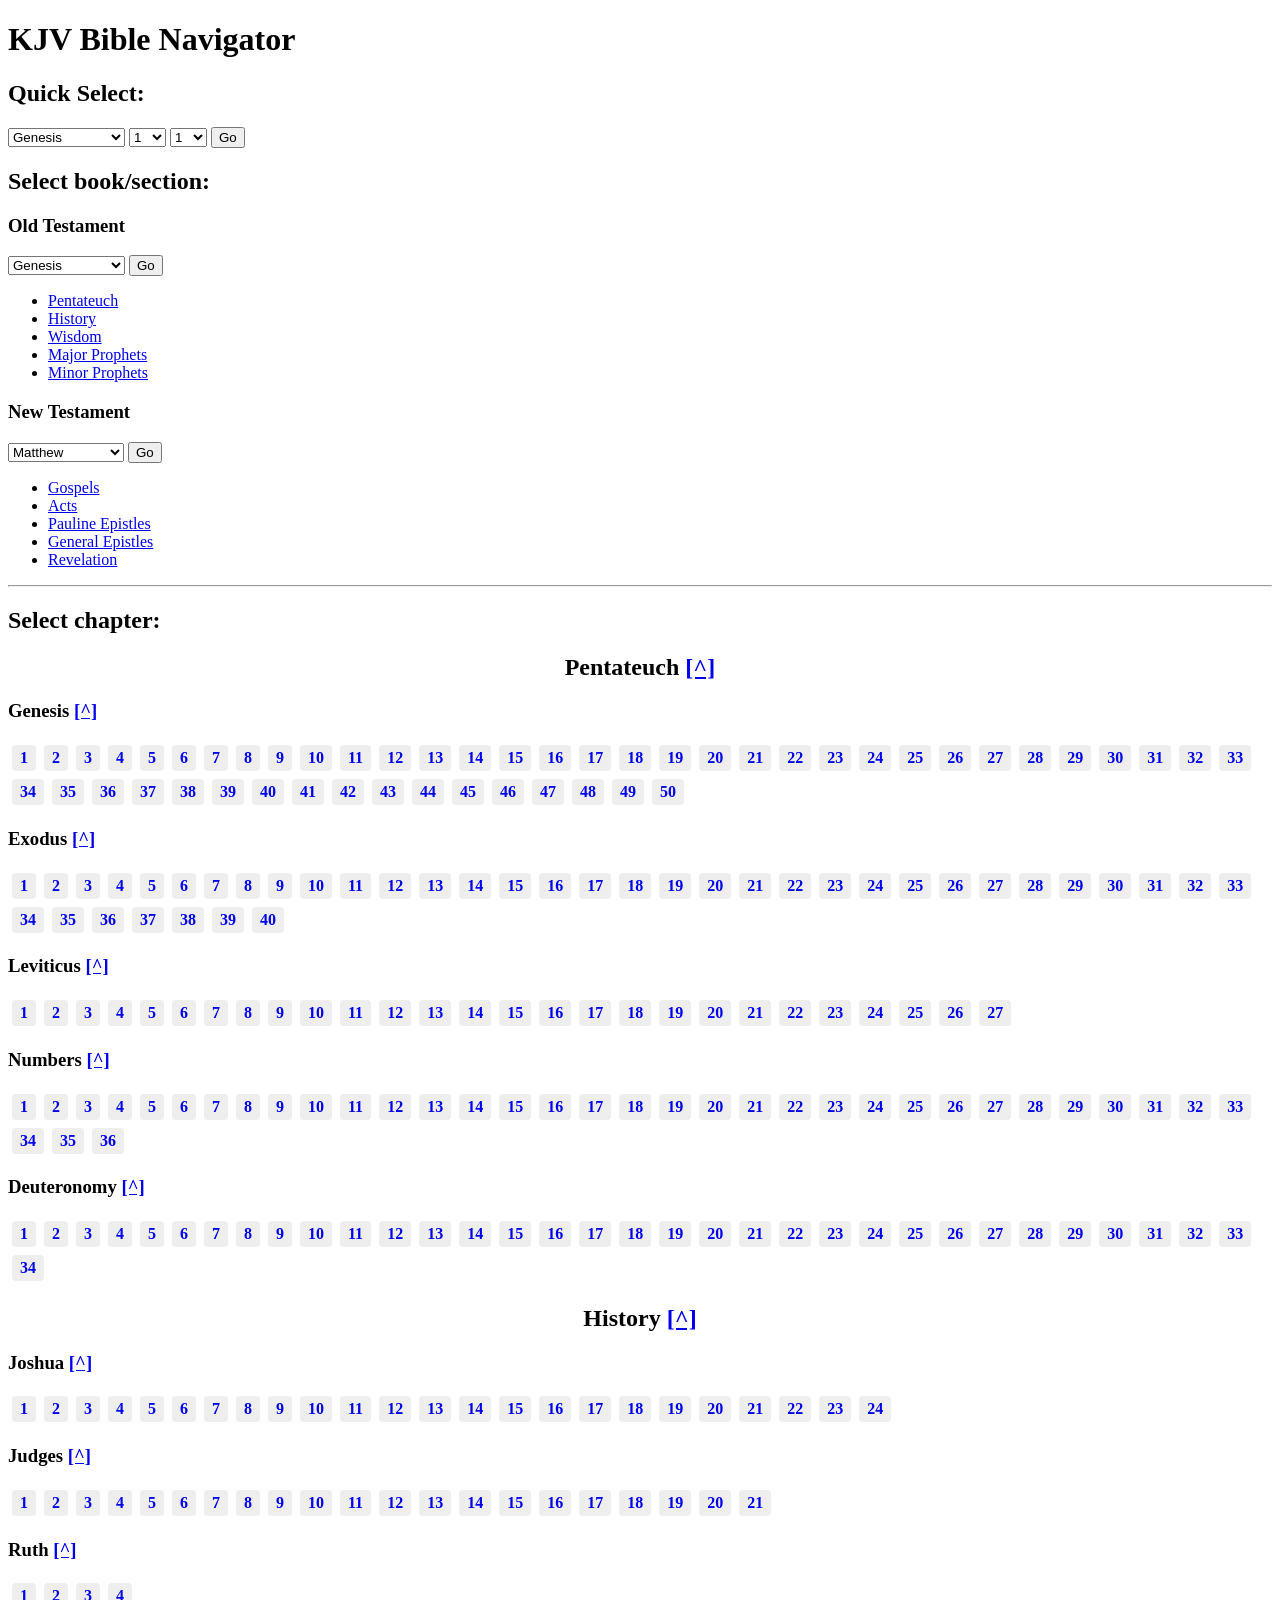
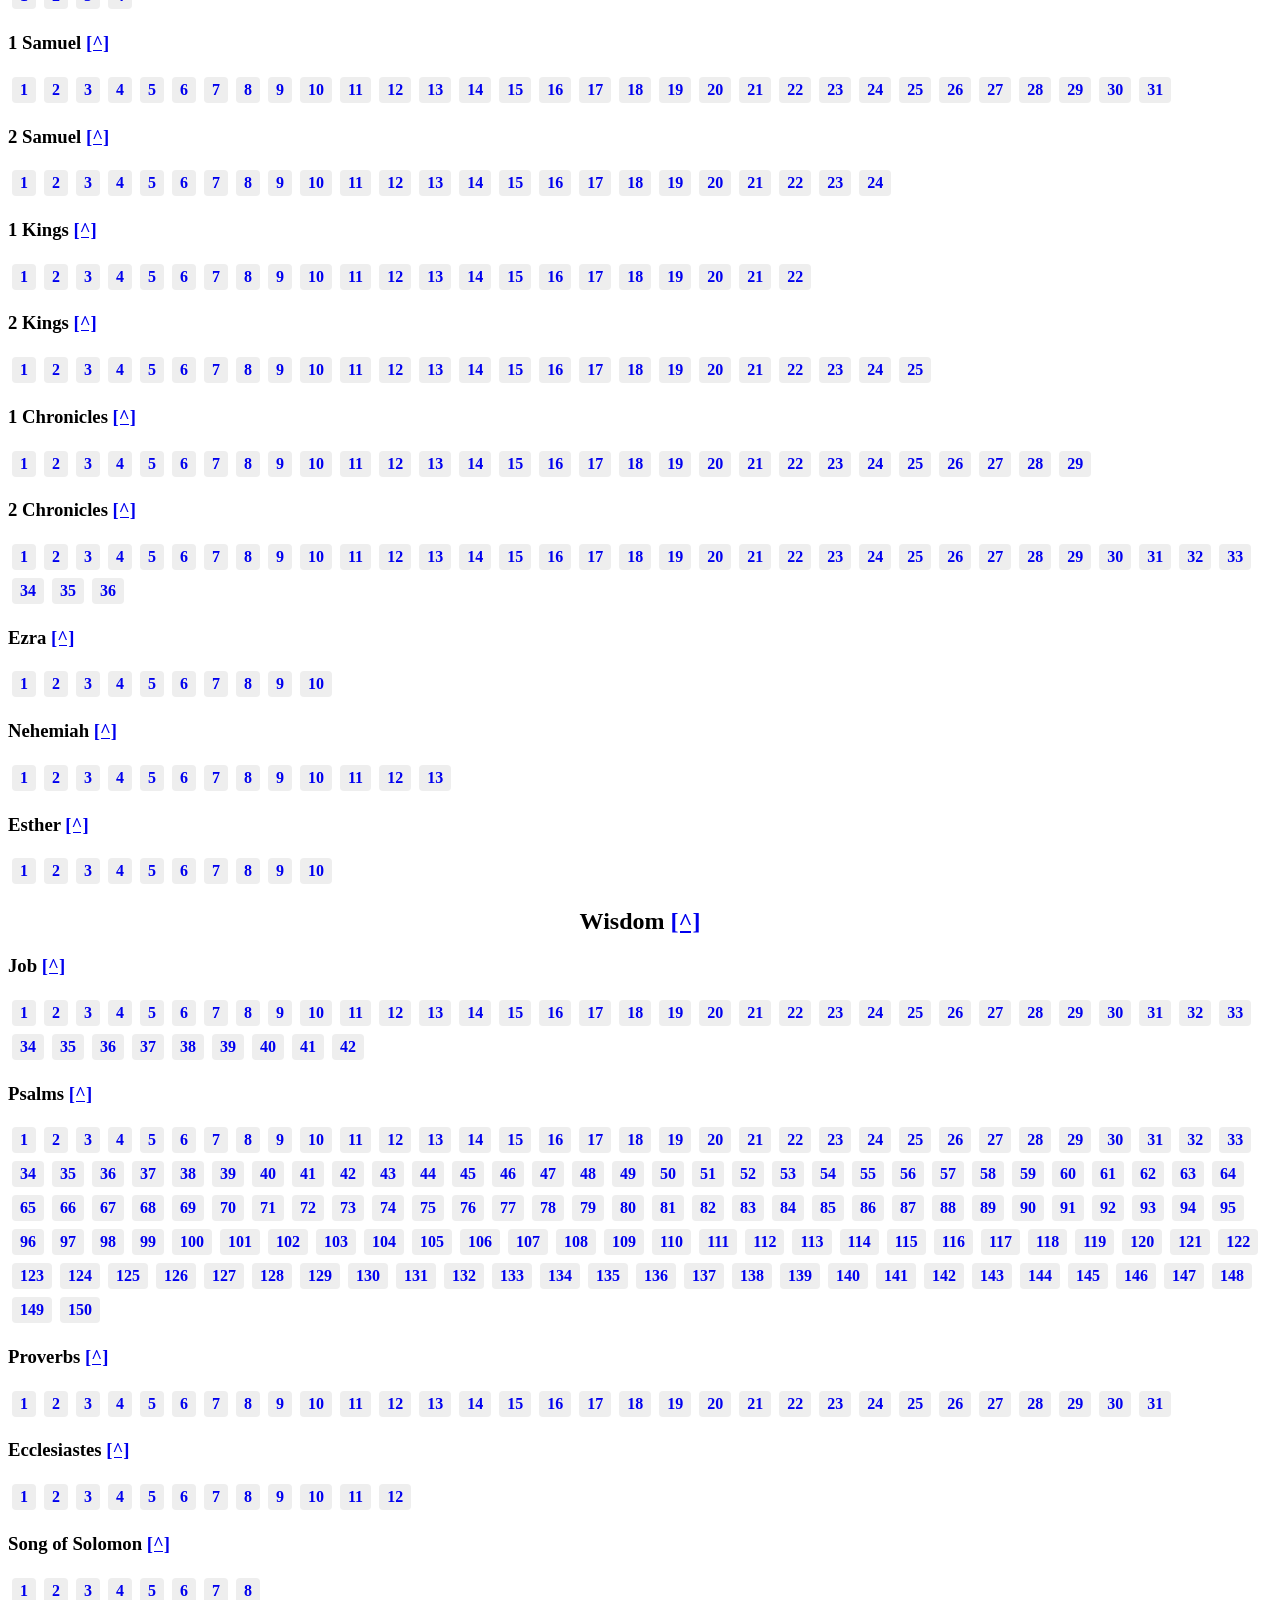
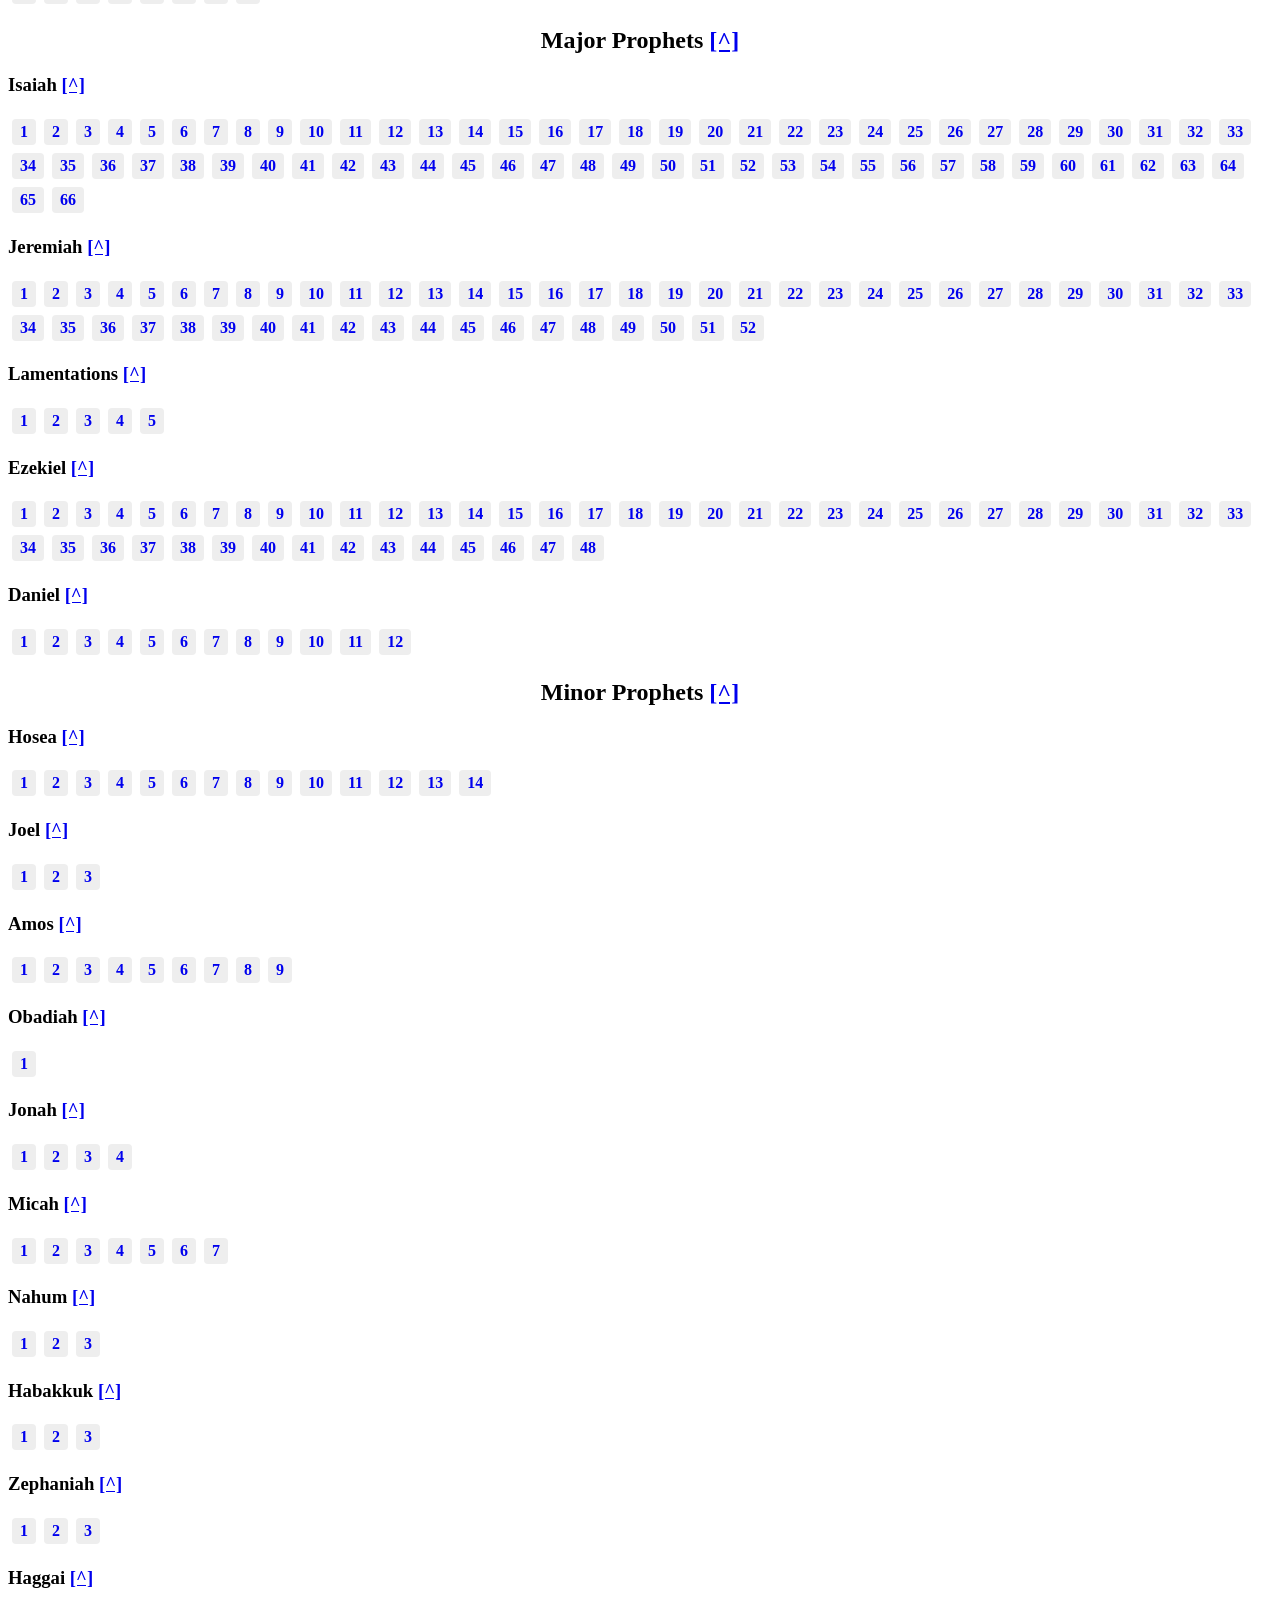
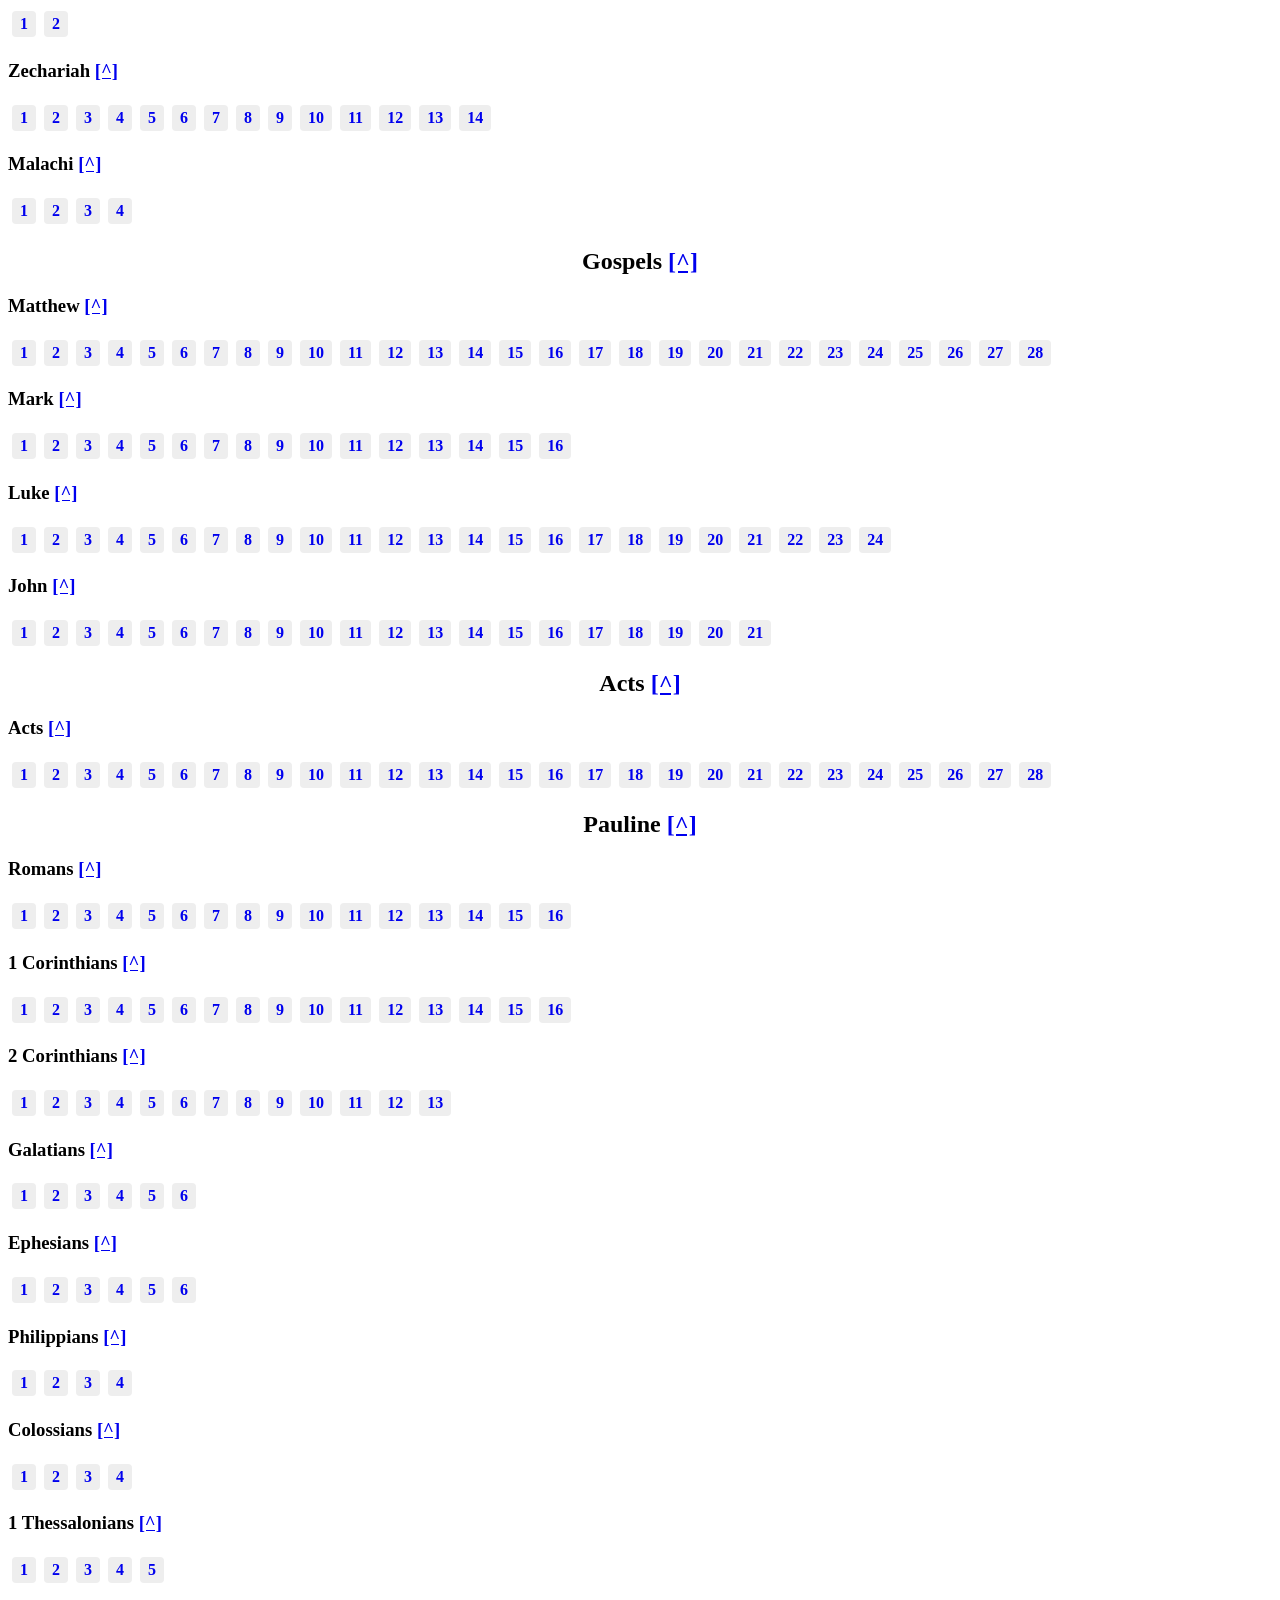
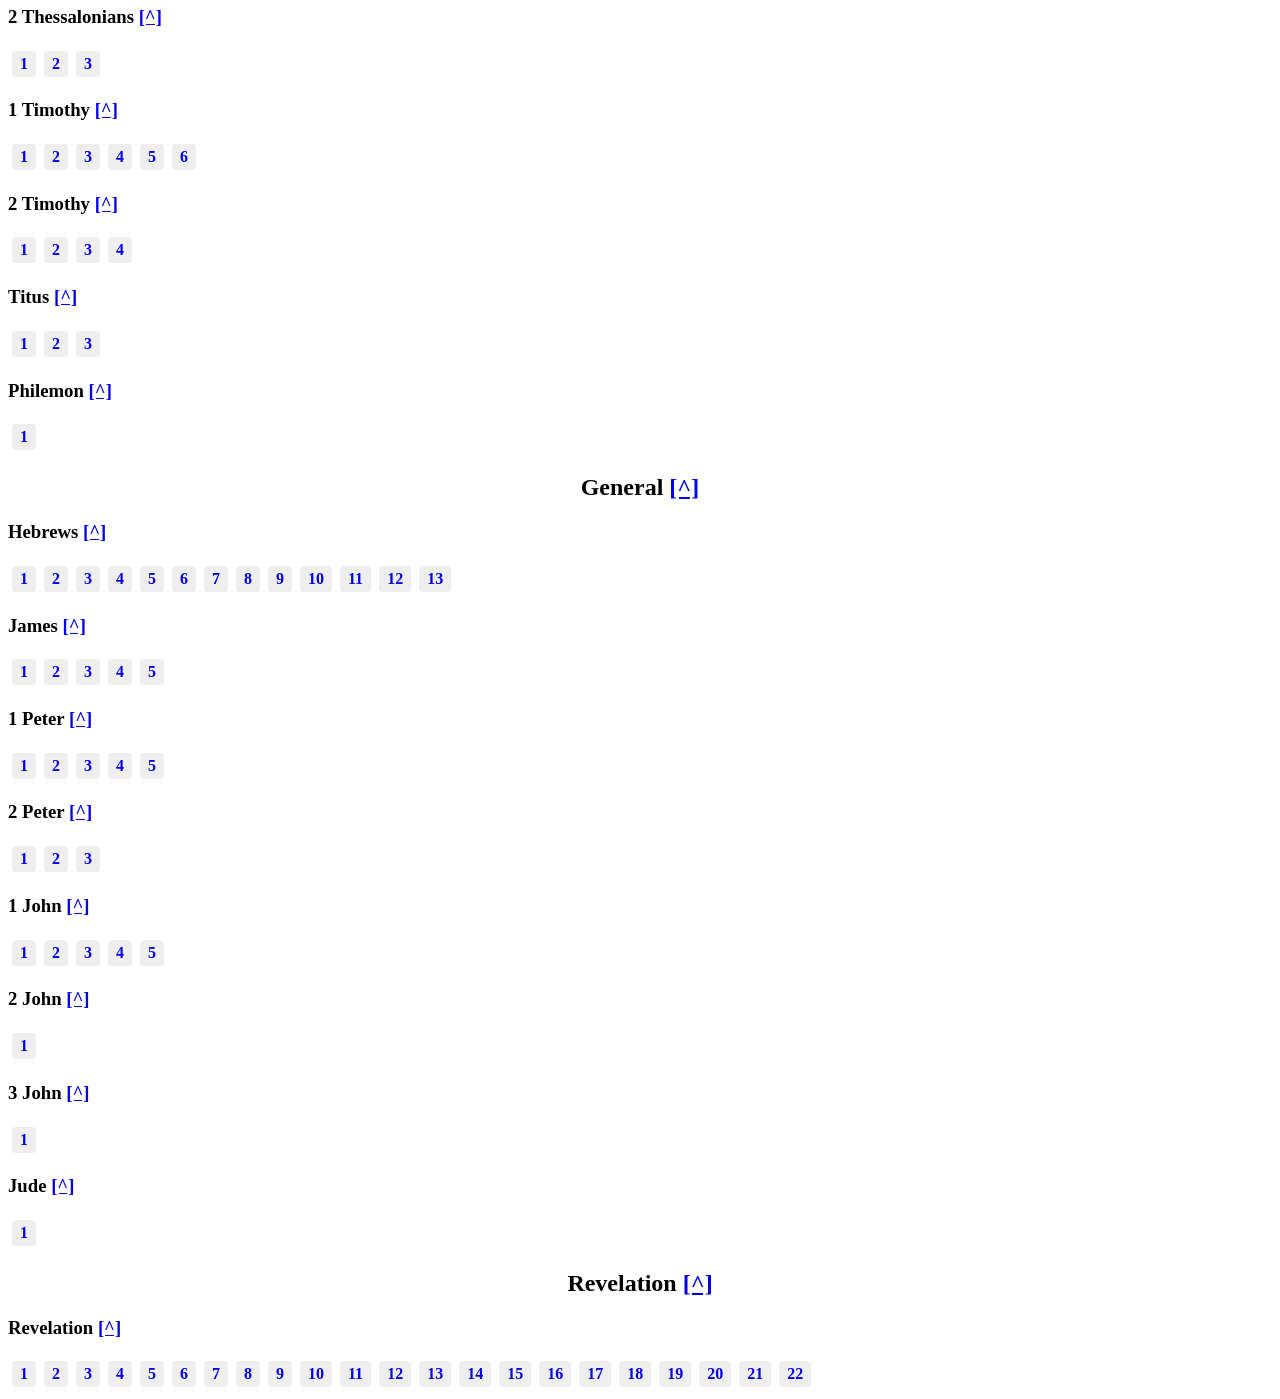
==== index.html @ 44ebfd31 "first commit" ====
<!doctype html>
<html>
  <head>
    <meta charset="UTF-8" />

    <title>KJV Bible</title>

    <link rel="stylesheet" href="css/style.css" />
  </head>

  <body>
    <a id="top"></a>

    <h1>KJV Bible Navigator</h1>

    <h2>Quick Select:</h2>

    <select id="quickBook"></select>
    <select id="quickChapter"></select>
    <select id="quickVerse"></select>

    <button onclick="quickGo()">Go</button>

    <h2>Select book/section:</h2>

    <h3>Old Testament</h3>

    <select id="otSelect"></select>
    <button onclick="goBook('otSelect')">Go</button>

    <ul>
      <li><a href="#Pentateuch">Pentateuch</a></li>
      <li><a href="#History">History</a></li>
      <li><a href="#Wisdom">Wisdom</a></li>
      <li><a href="#MajorProphets">Major Prophets</a></li>
      <li><a href="#MinorProphets">Minor Prophets</a></li>
    </ul>

    <h3>New Testament</h3>

    <select id="ntSelect"></select>
    <button onclick="goBook('ntSelect')">Go</button>

    <ul>
      <li><a href="#Gospels">Gospels</a></li>
      <li><a href="#Acts">Acts</a></li>
      <li><a href="#Pauline">Pauline Epistles</a></li>
      <li><a href="#General">General Epistles</a></li>
      <li><a href="#Revelation">Revelation</a></li>
    </ul>

    <hr />

    <h2>Select chapter:</h2>

    <div id="books"></div>

    <script src="js/app.js"></script>
  </body>
</html>
---- css/style.css ----
#chapters {
  margin: 10px 0;
}

#chapters a {
  display: inline-block;
  padding: 4px 8px;
  margin: 4px;
  background: #eee;
  border-radius: 4px;
}

.verse {
  font-weight: bold;
  margin-right: 6px;
  color: #555;
  text-decoration: none;
}

.chapter-link {
  display: inline-block;

  margin: 4px;

  padding: 4px 8px;

  background: #eee;

  border-radius: 4px;

  text-decoration: none;

  font-weight: bold;
}

.chapter-link:hover {
  background: #ccc;
}

.divider {
  margin-top: 40px;
  padding: 8px 0;
  font-weight: bold;
  border-top: 2px solid #aaa;
}

.section-title {
  text-align: center;
}

.highlight-verse {
  background-color: #d6ecff;
  /* padding: 4px; */
  border-radius: 4px;
}
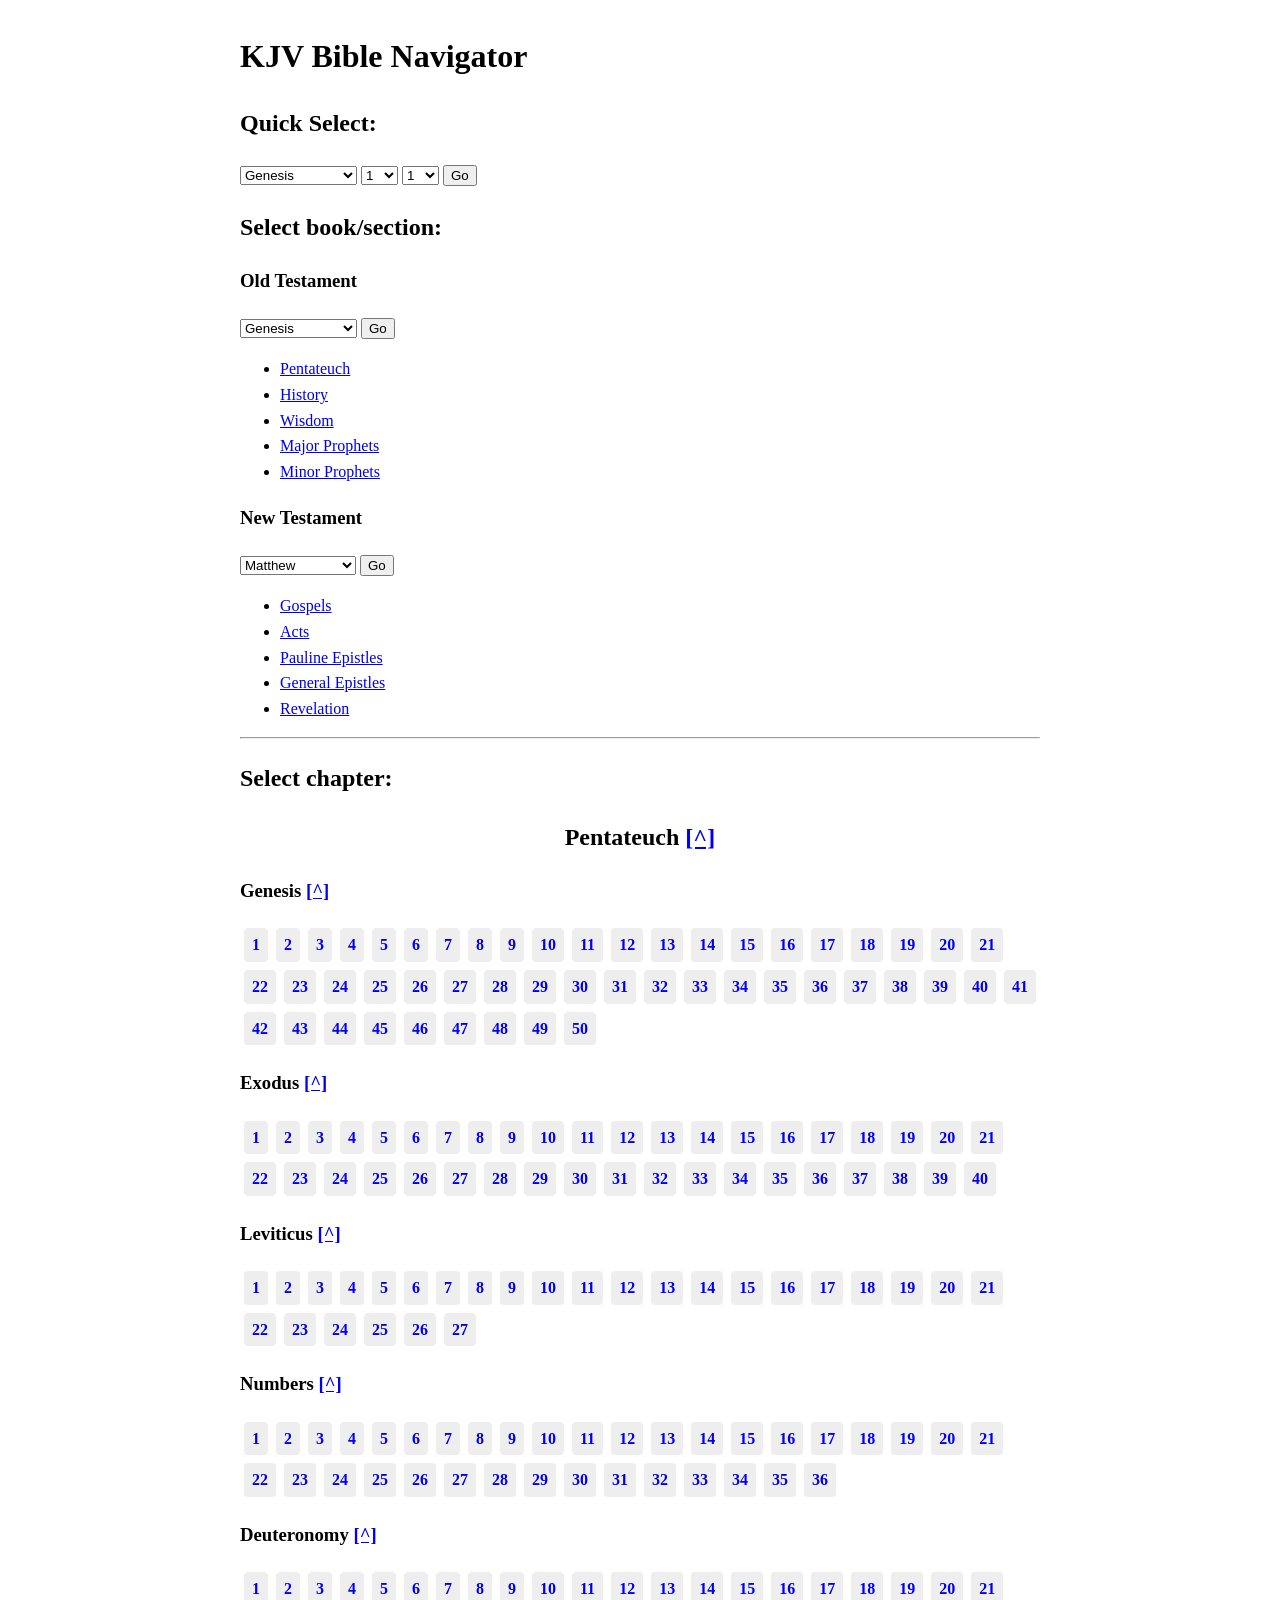
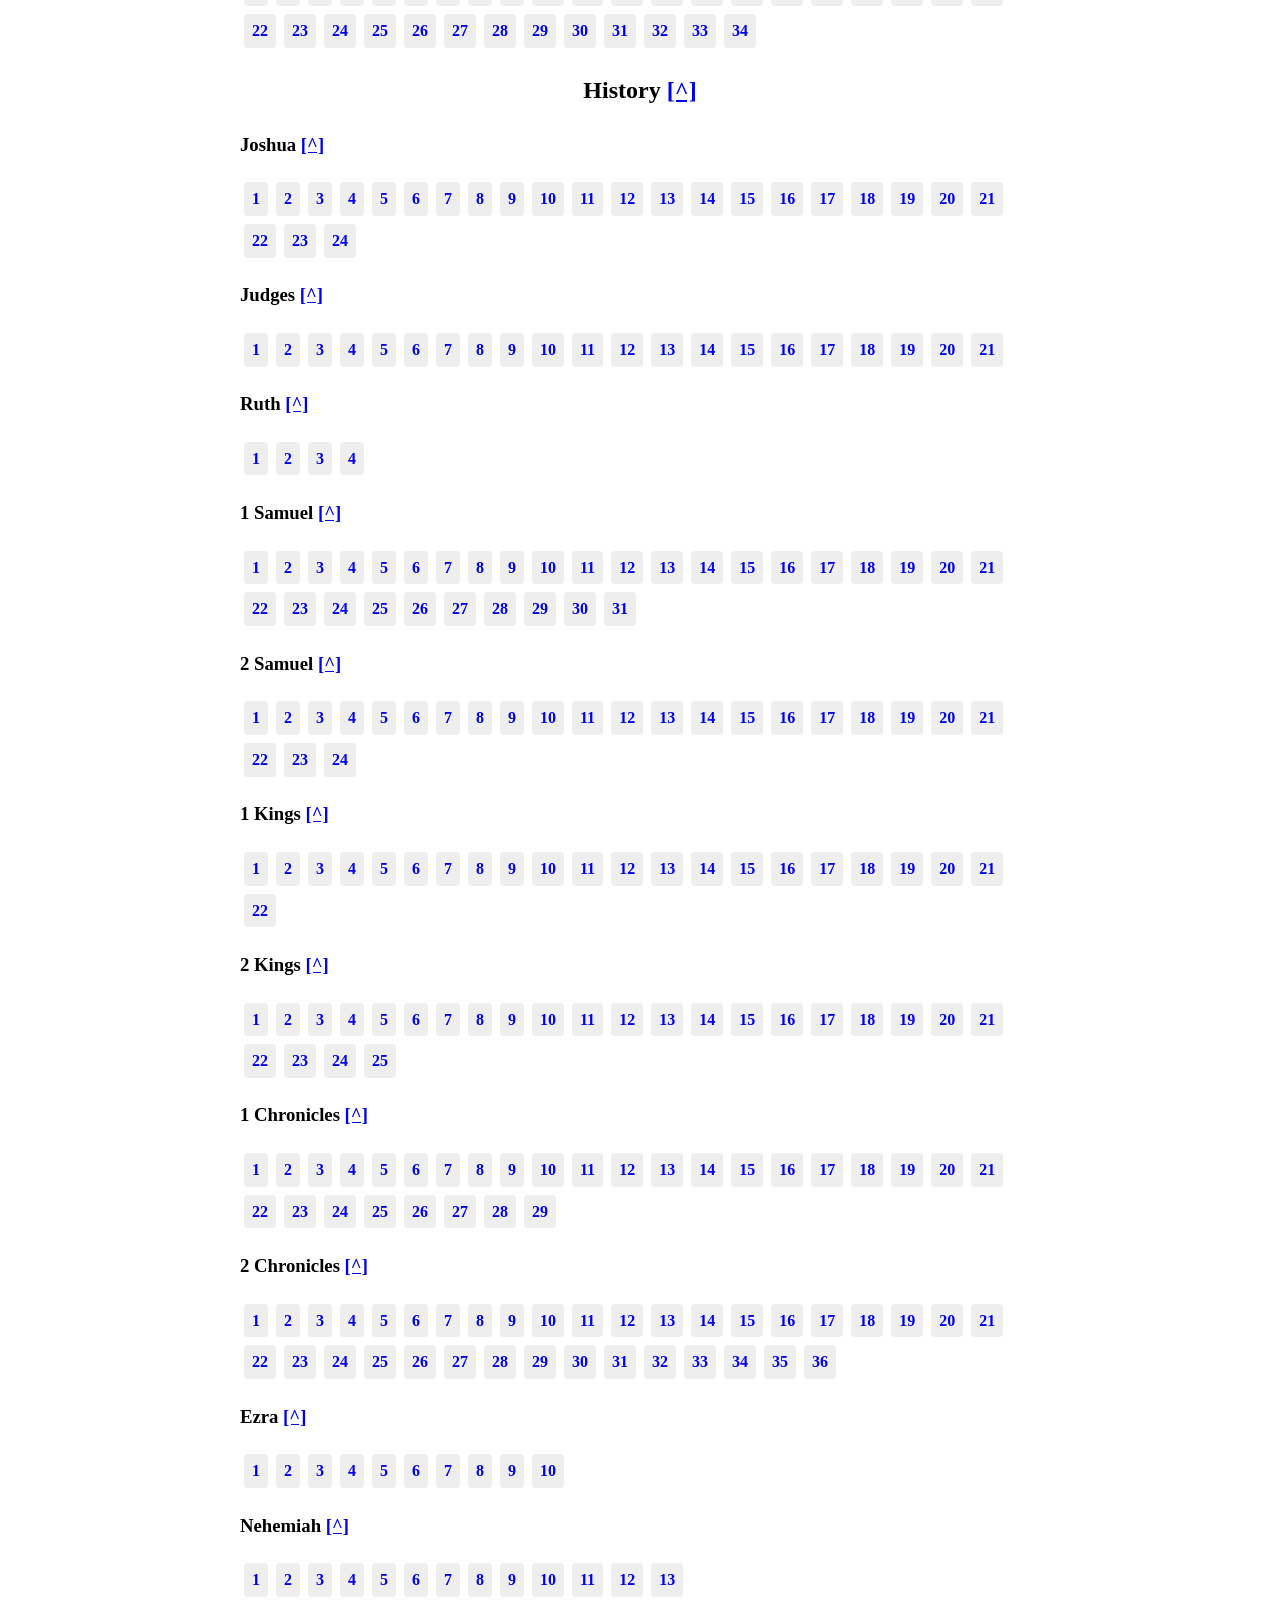
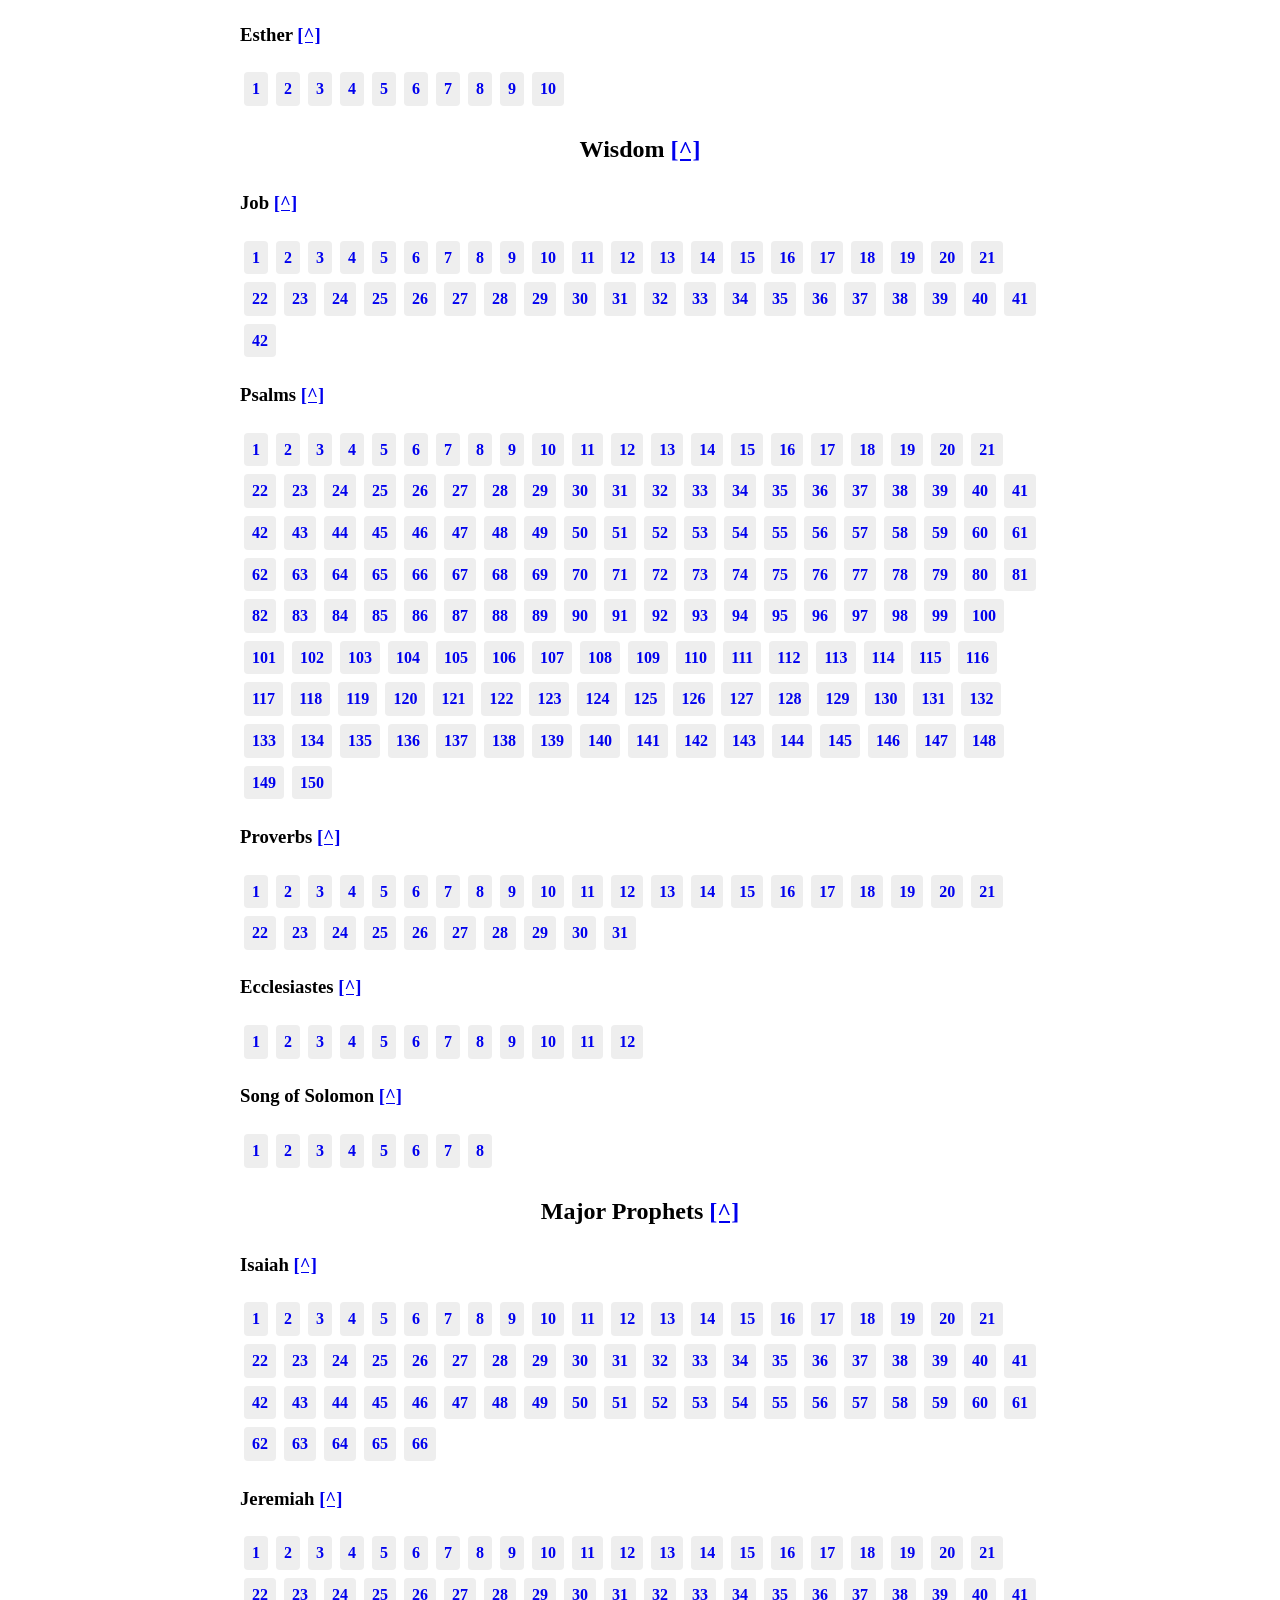
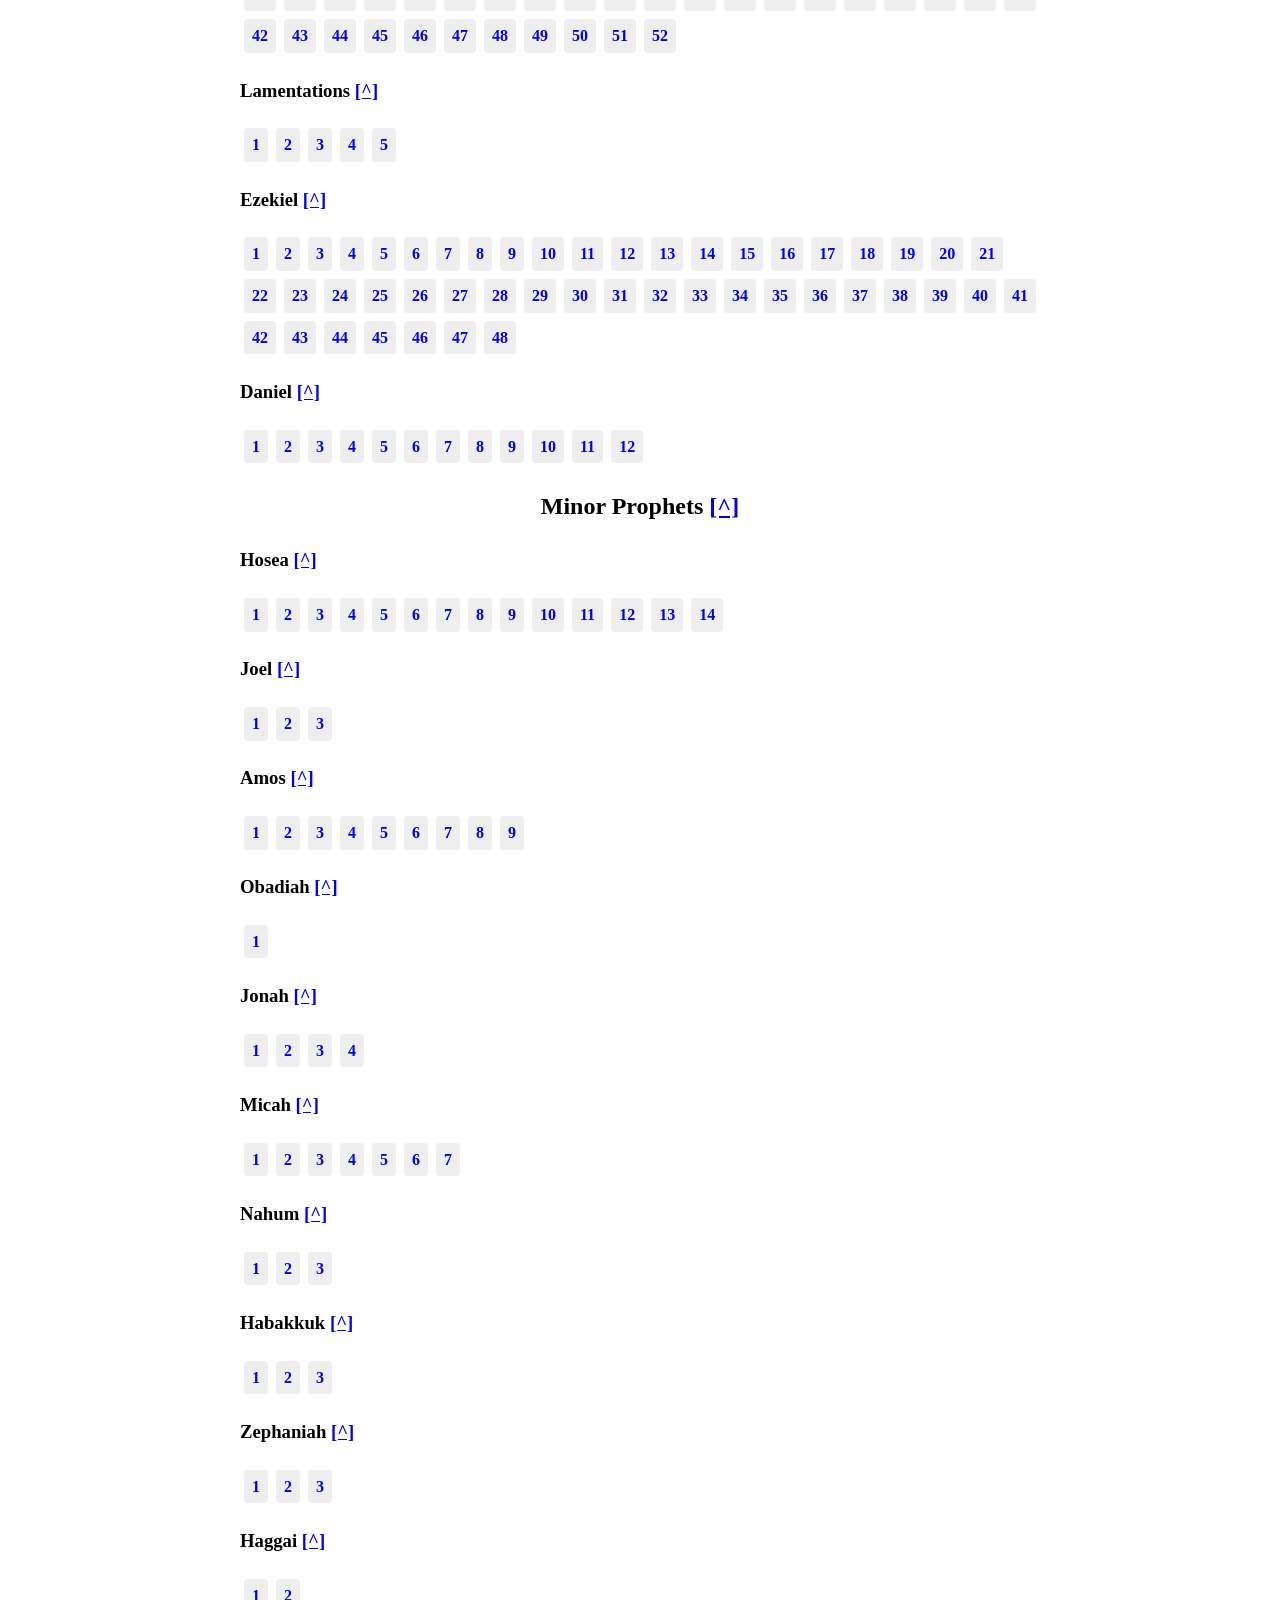
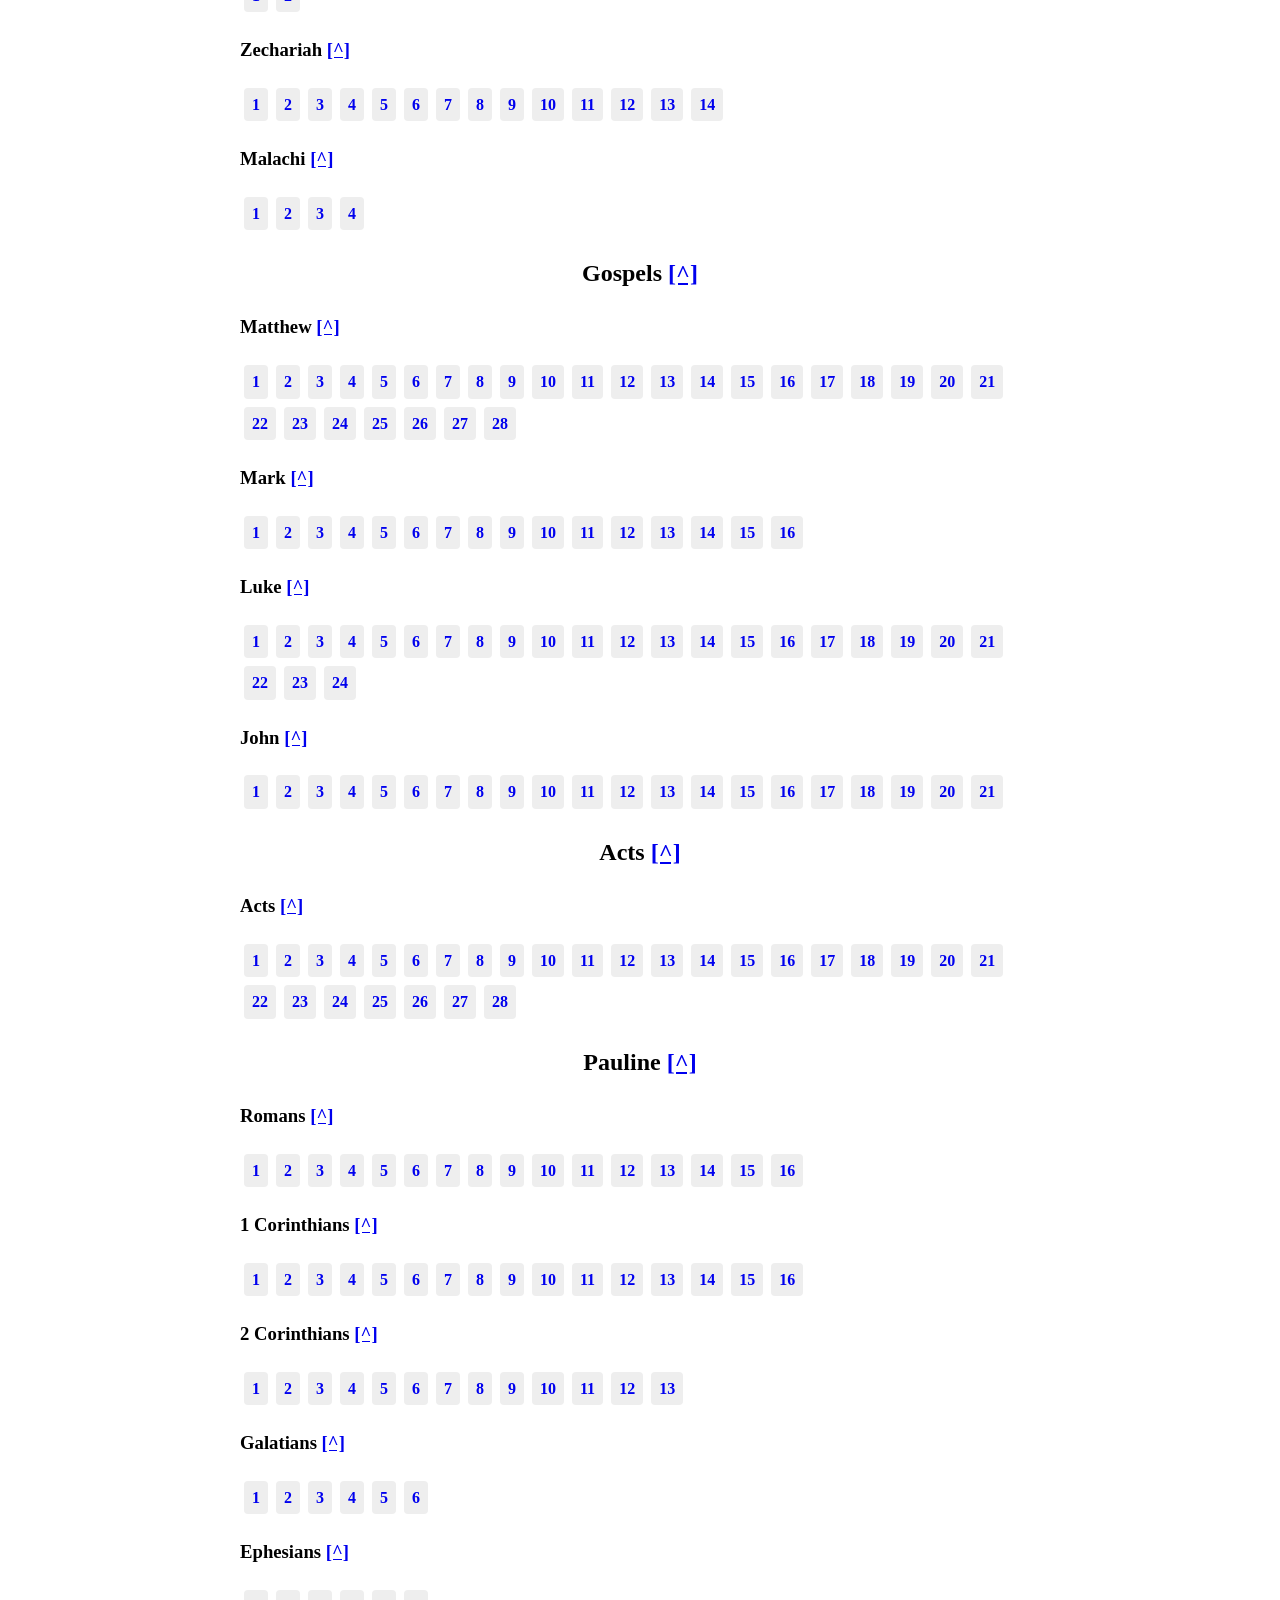
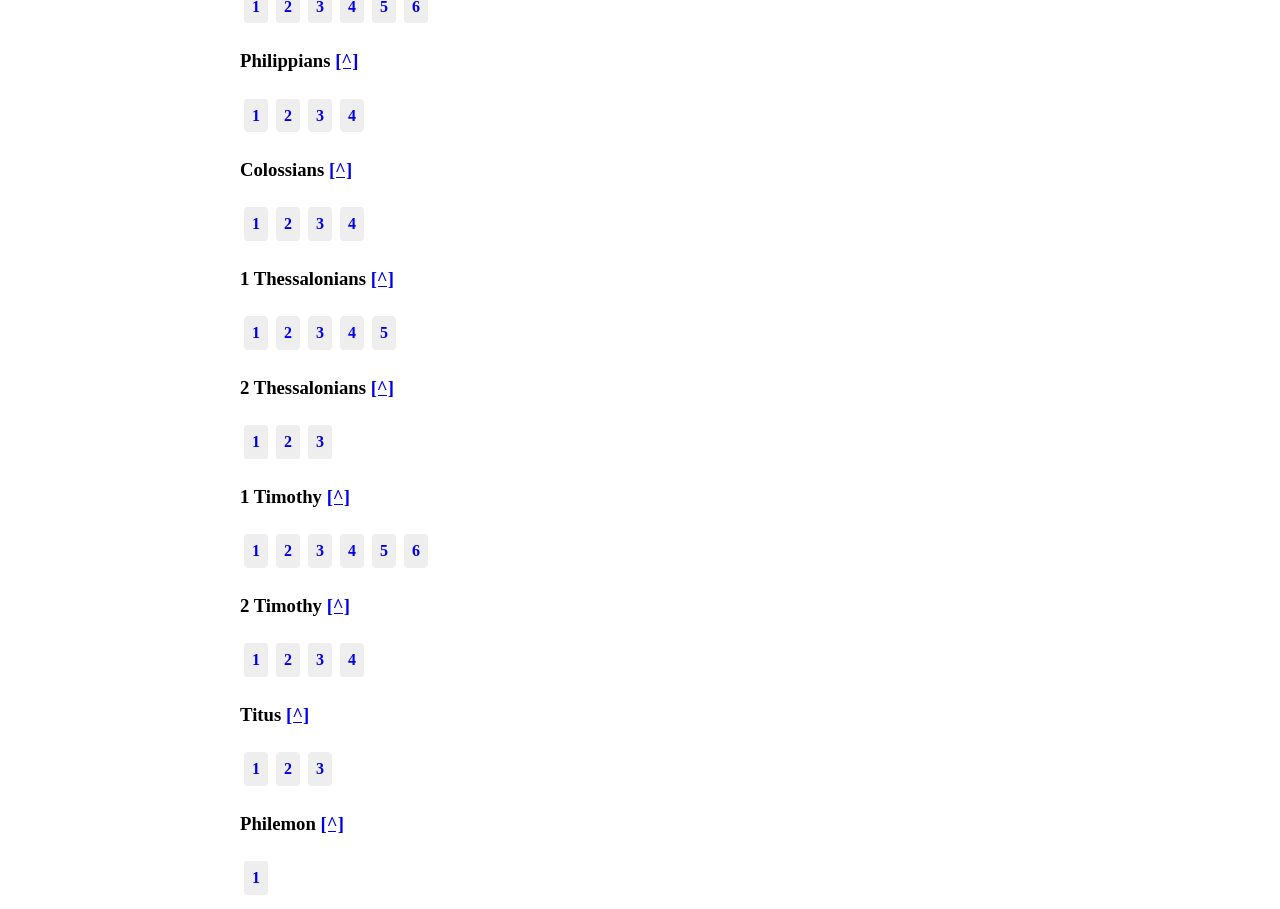
==== commit 9bca1eb0: "init commit" ====
--- a/index.html
+++ b/index.html
@@ -6,6 +6,7 @@
     <title>KJV Bible</title>
 
     <link rel="stylesheet" href="css/style.css" />
+    <meta name="viewport" content="width=device-width, initial-scale=1.0" />
   </head>
 
   <body>
--- a/css/style.css
+++ b/css/style.css
@@ -1,3 +1,18 @@
+body {
+  max-width: 800px;
+  margin: auto;
+  padding: 10px;
+
+  line-height: 1.6;
+
+  word-wrap: break-word;
+  overflow-wrap: break-word;
+}
+
+#bible p {
+  margin: 6px 0;
+}
+
 #chapters {
   margin: 10px 0;
 }
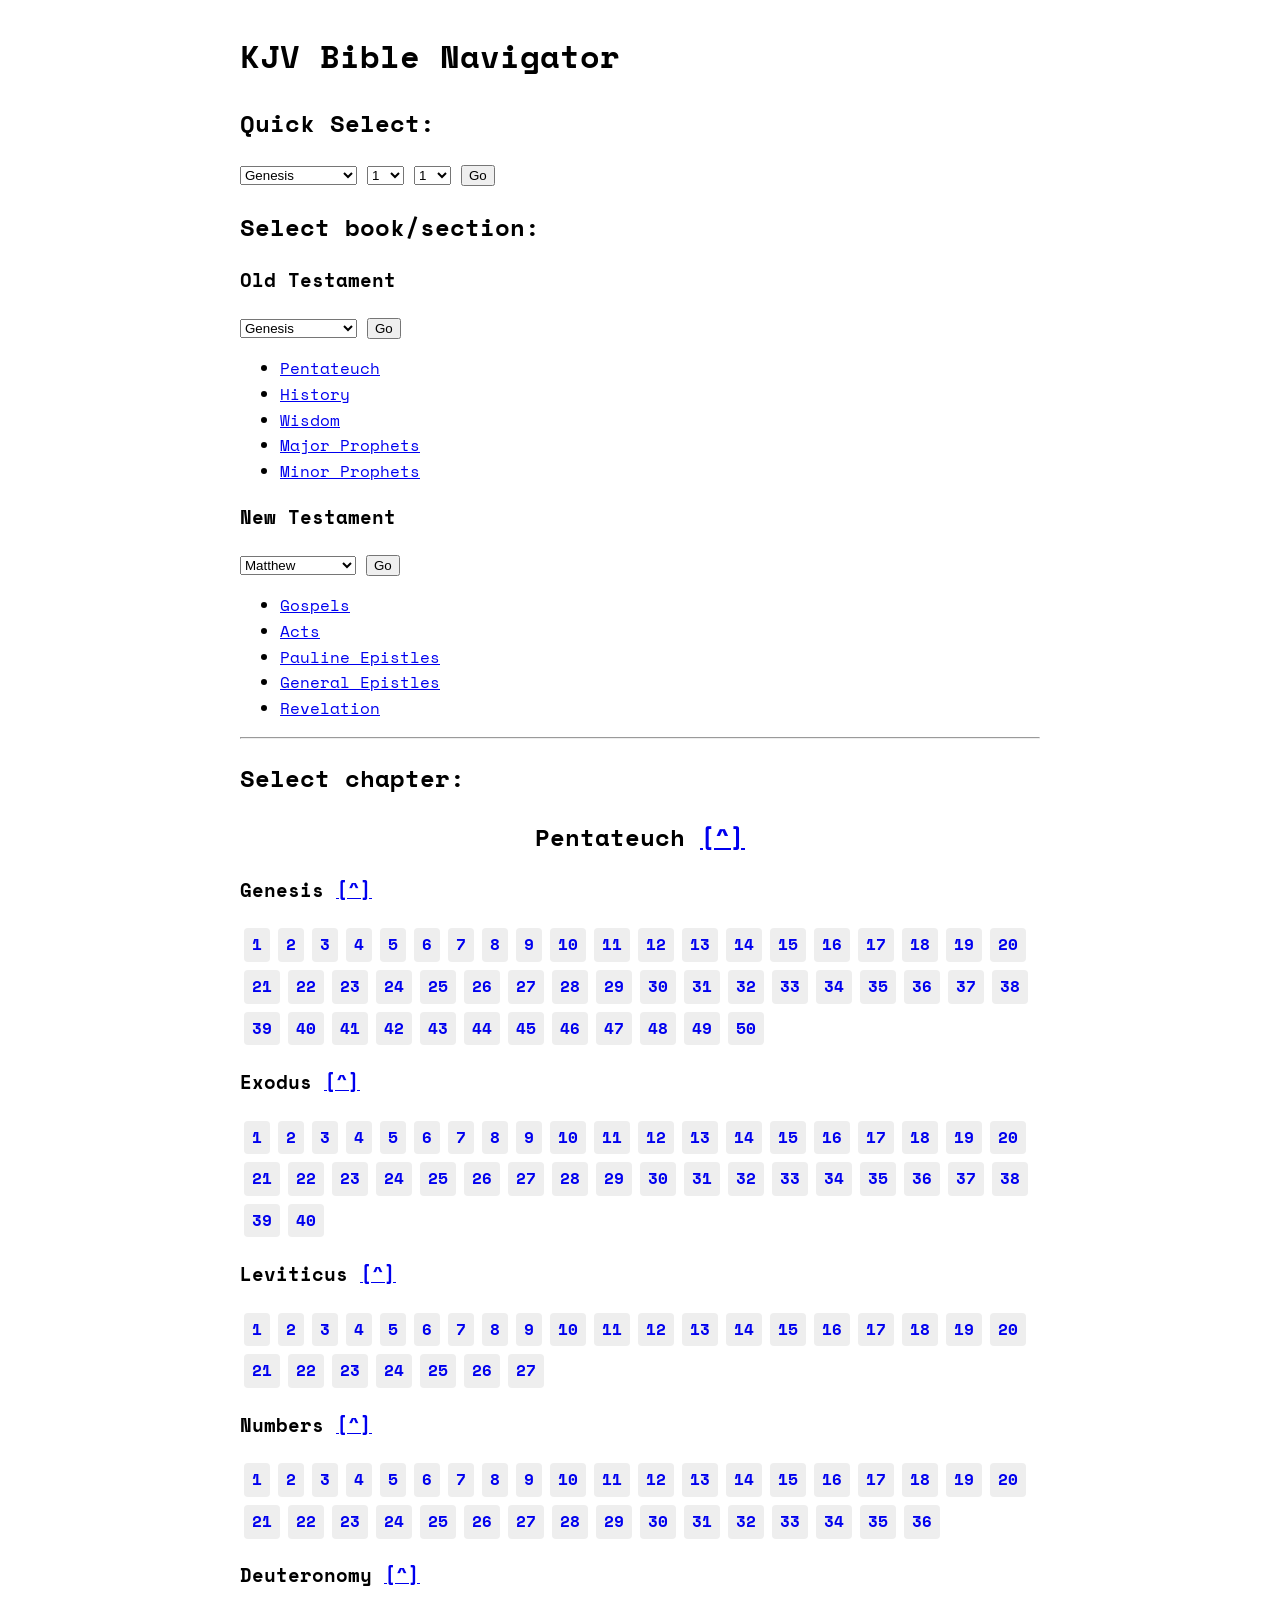
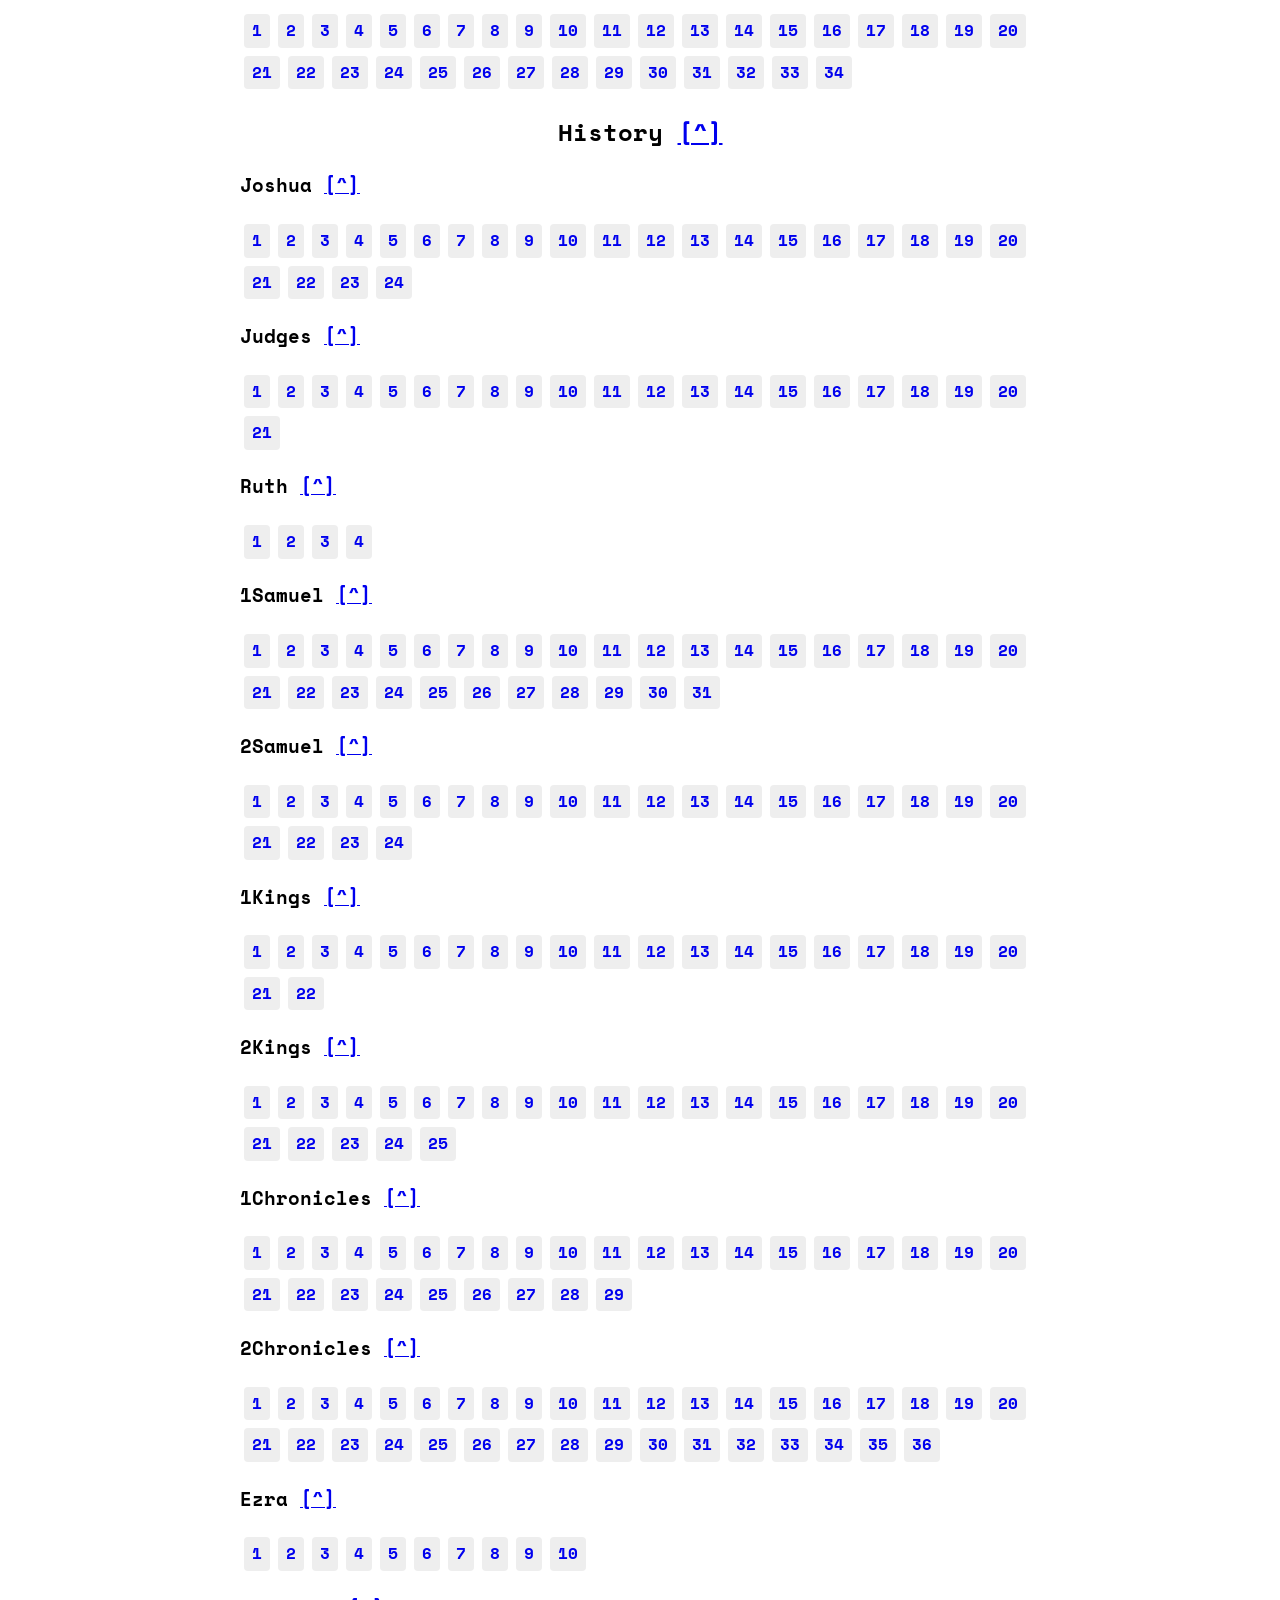
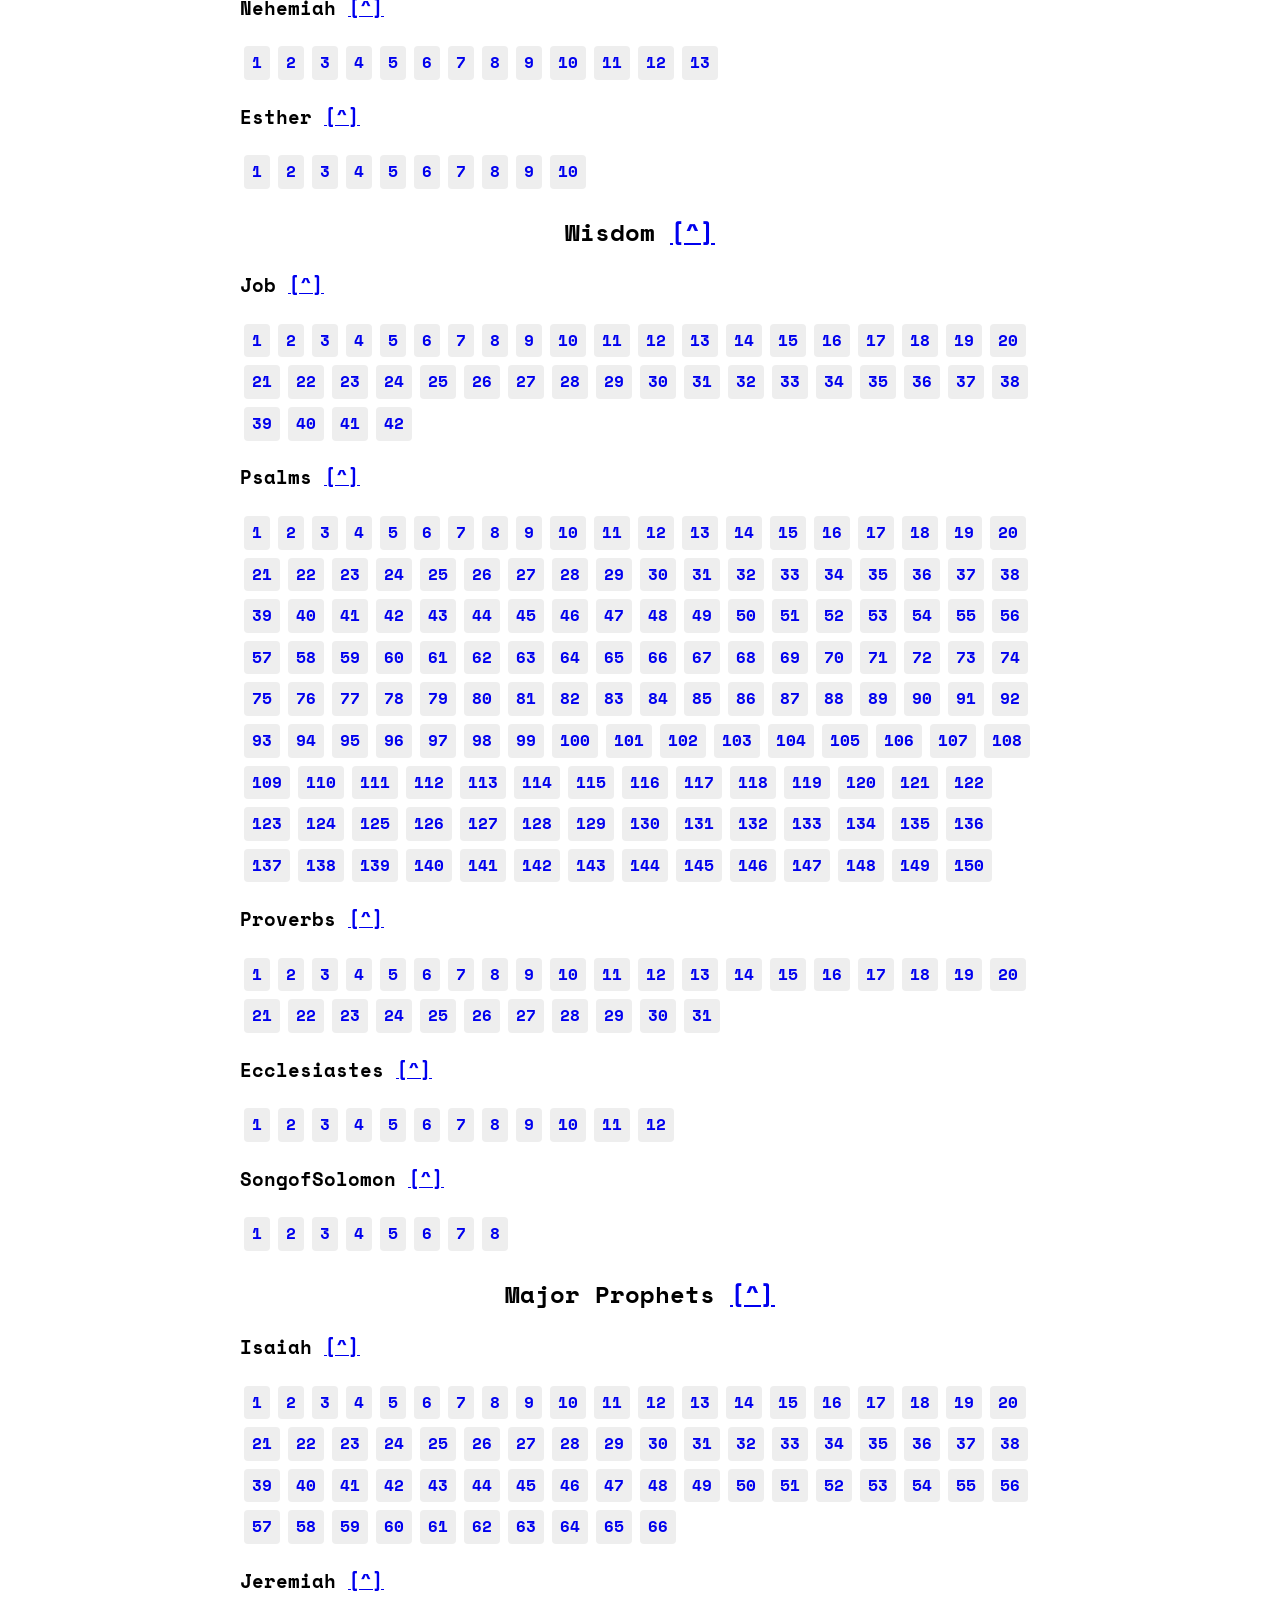
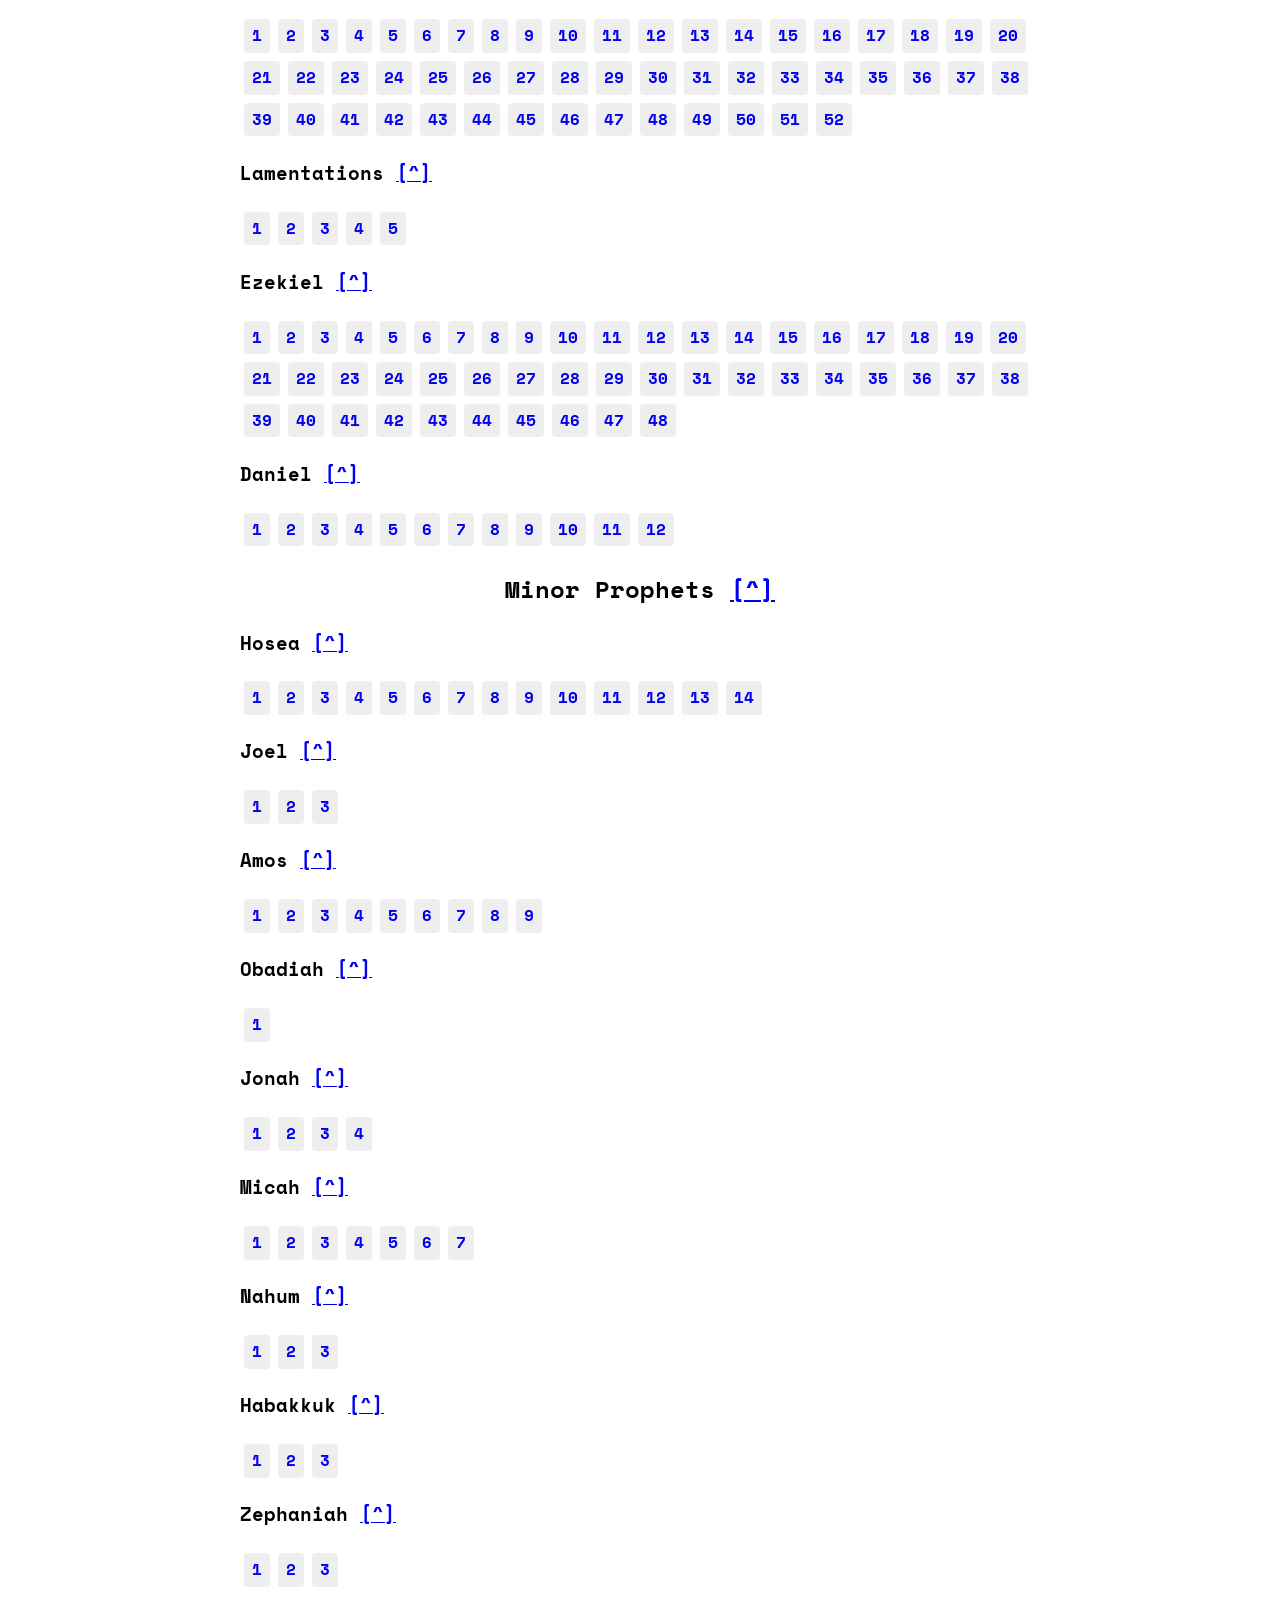
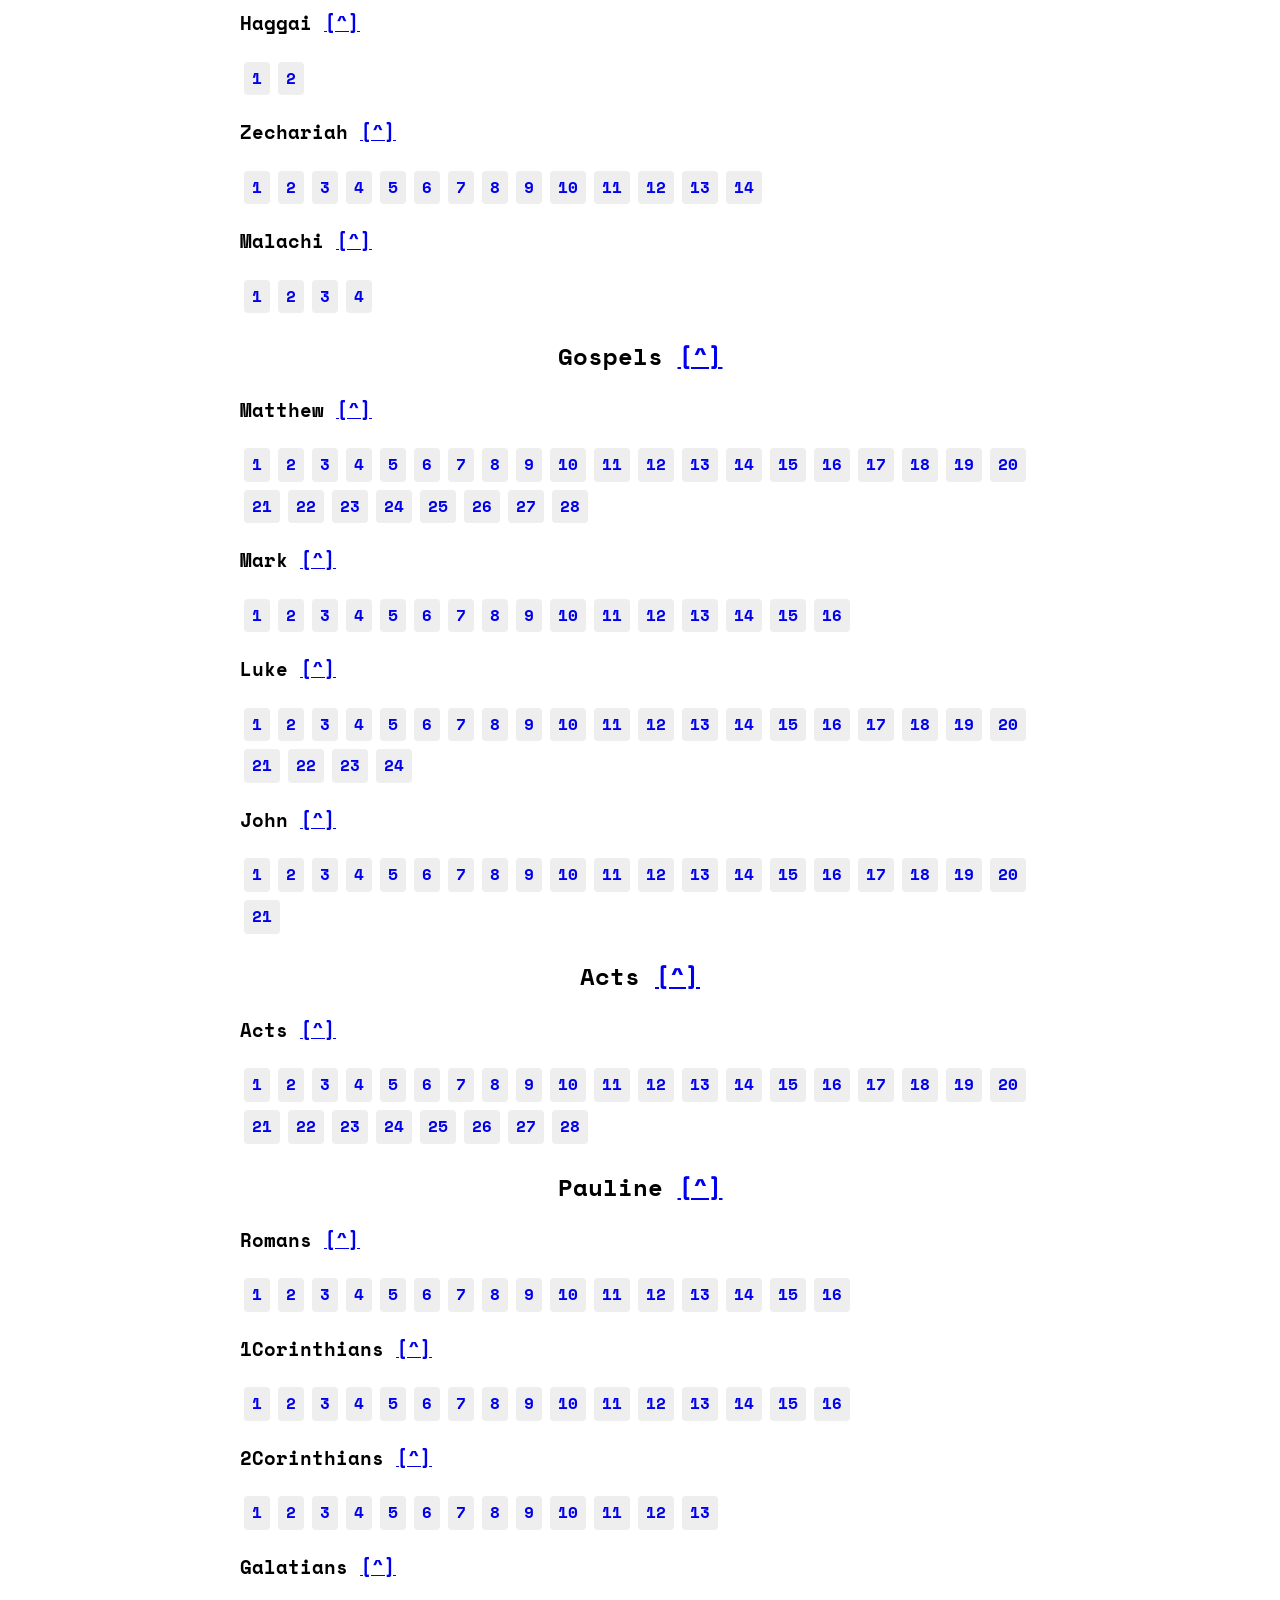
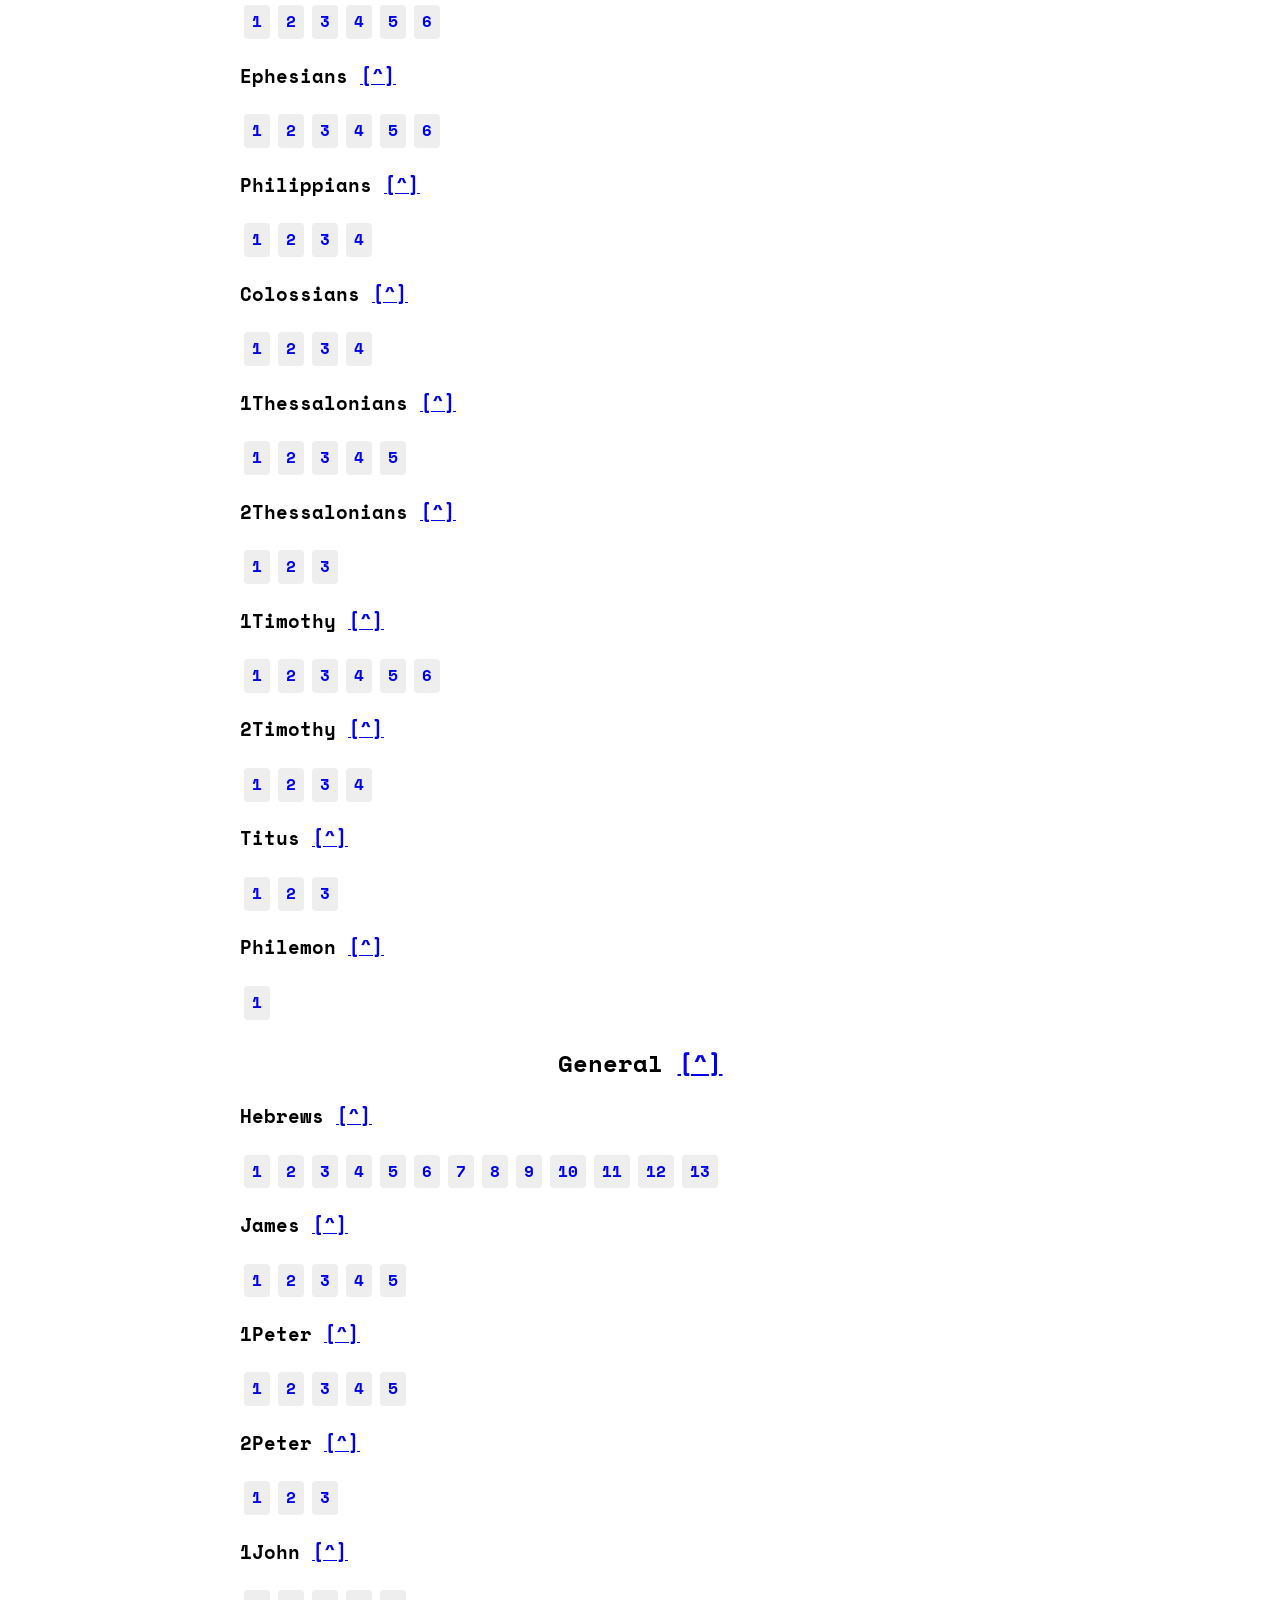
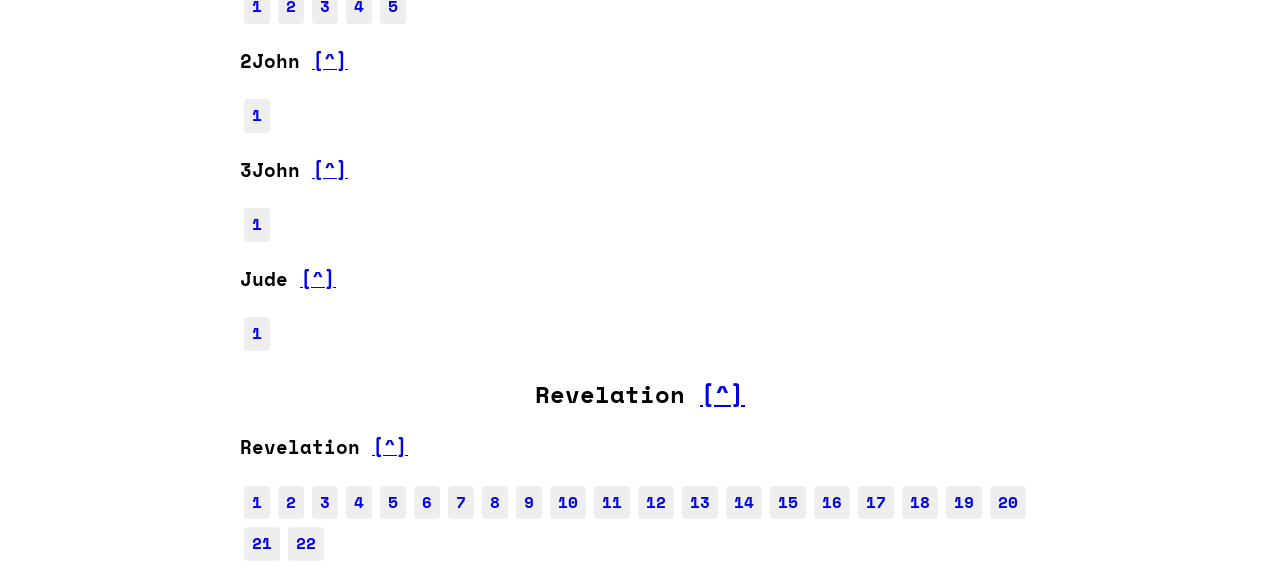
==== commit 23204f8e: "init commit" ====
--- a/index.html
+++ b/index.html
@@ -5,7 +5,16 @@
 
     <title>KJV Bible</title>
 
+    <link rel="preconnect" href="https://fonts.googleapis.com" />
+    <link rel="preconnect" href="https://fonts.gstatic.com" crossorigin />
+
+    <link
+      href="https://fonts.googleapis.com/css2?family=Space+Mono:wght@400;700&display=swap"
+      rel="stylesheet"
+    />
+
     <link rel="stylesheet" href="css/style.css" />
+
     <meta name="viewport" content="width=device-width, initial-scale=1.0" />
   </head>
 
--- a/css/style.css
+++ b/css/style.css
@@ -1,4 +1,5 @@
 body {
+  font-family: "Space Mono", monospace;
   max-width: 800px;
   margin: auto;
   padding: 10px;
@@ -11,6 +12,7 @@
 
 #bible p {
   margin: 6px 0;
+  cursor: pointer;
 }
 
 #chapters {
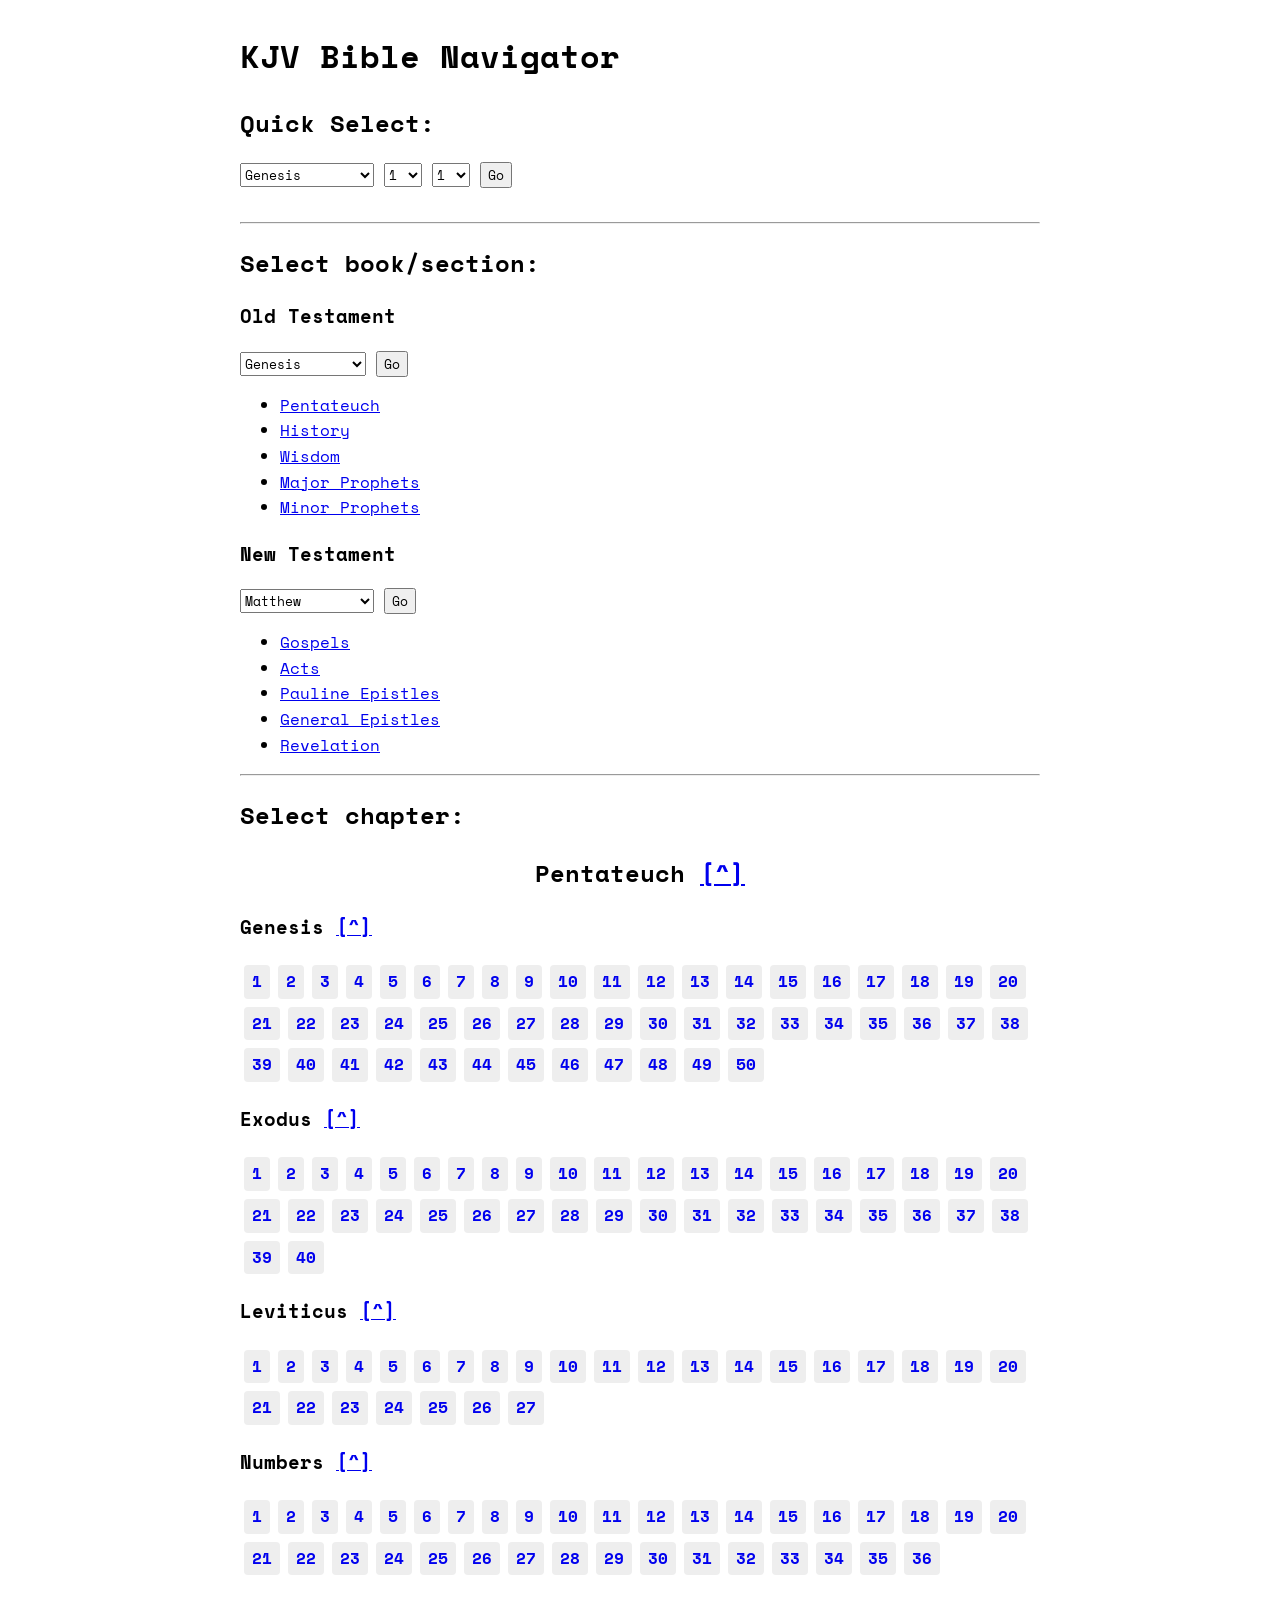
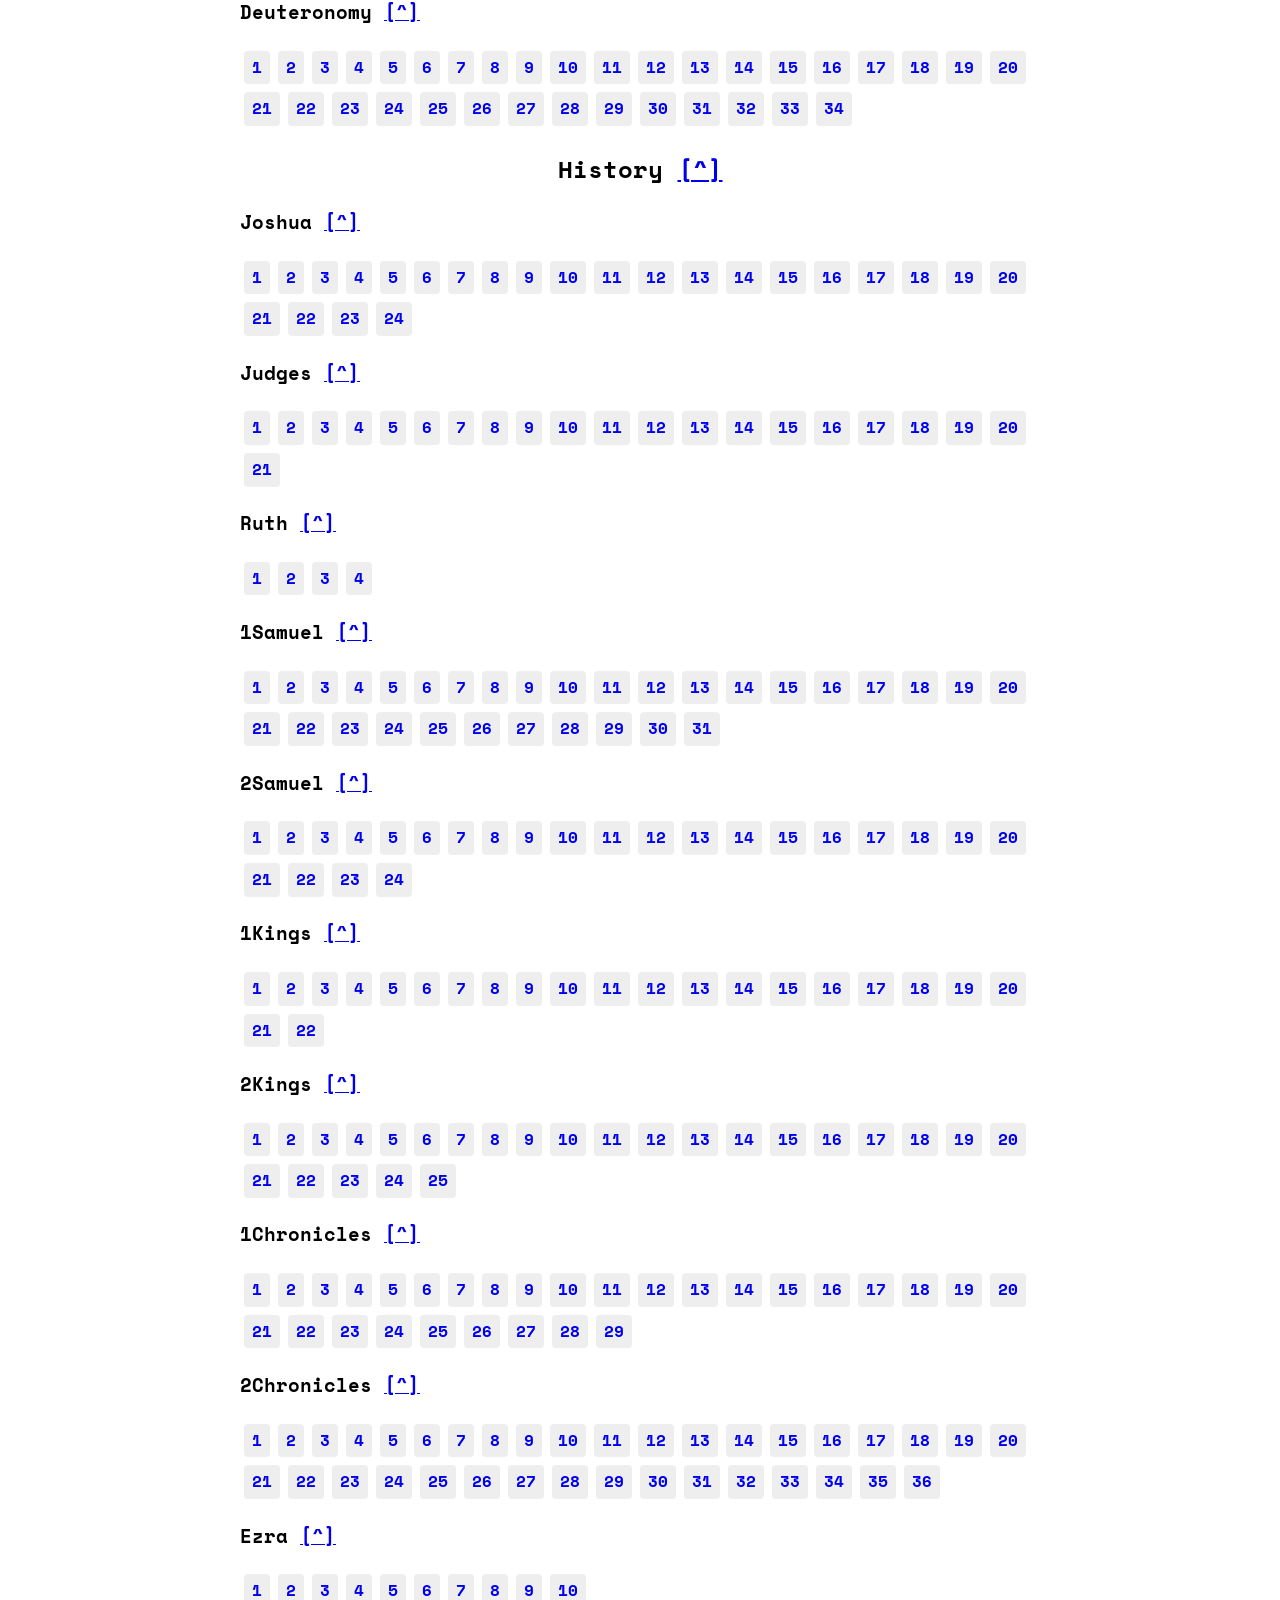
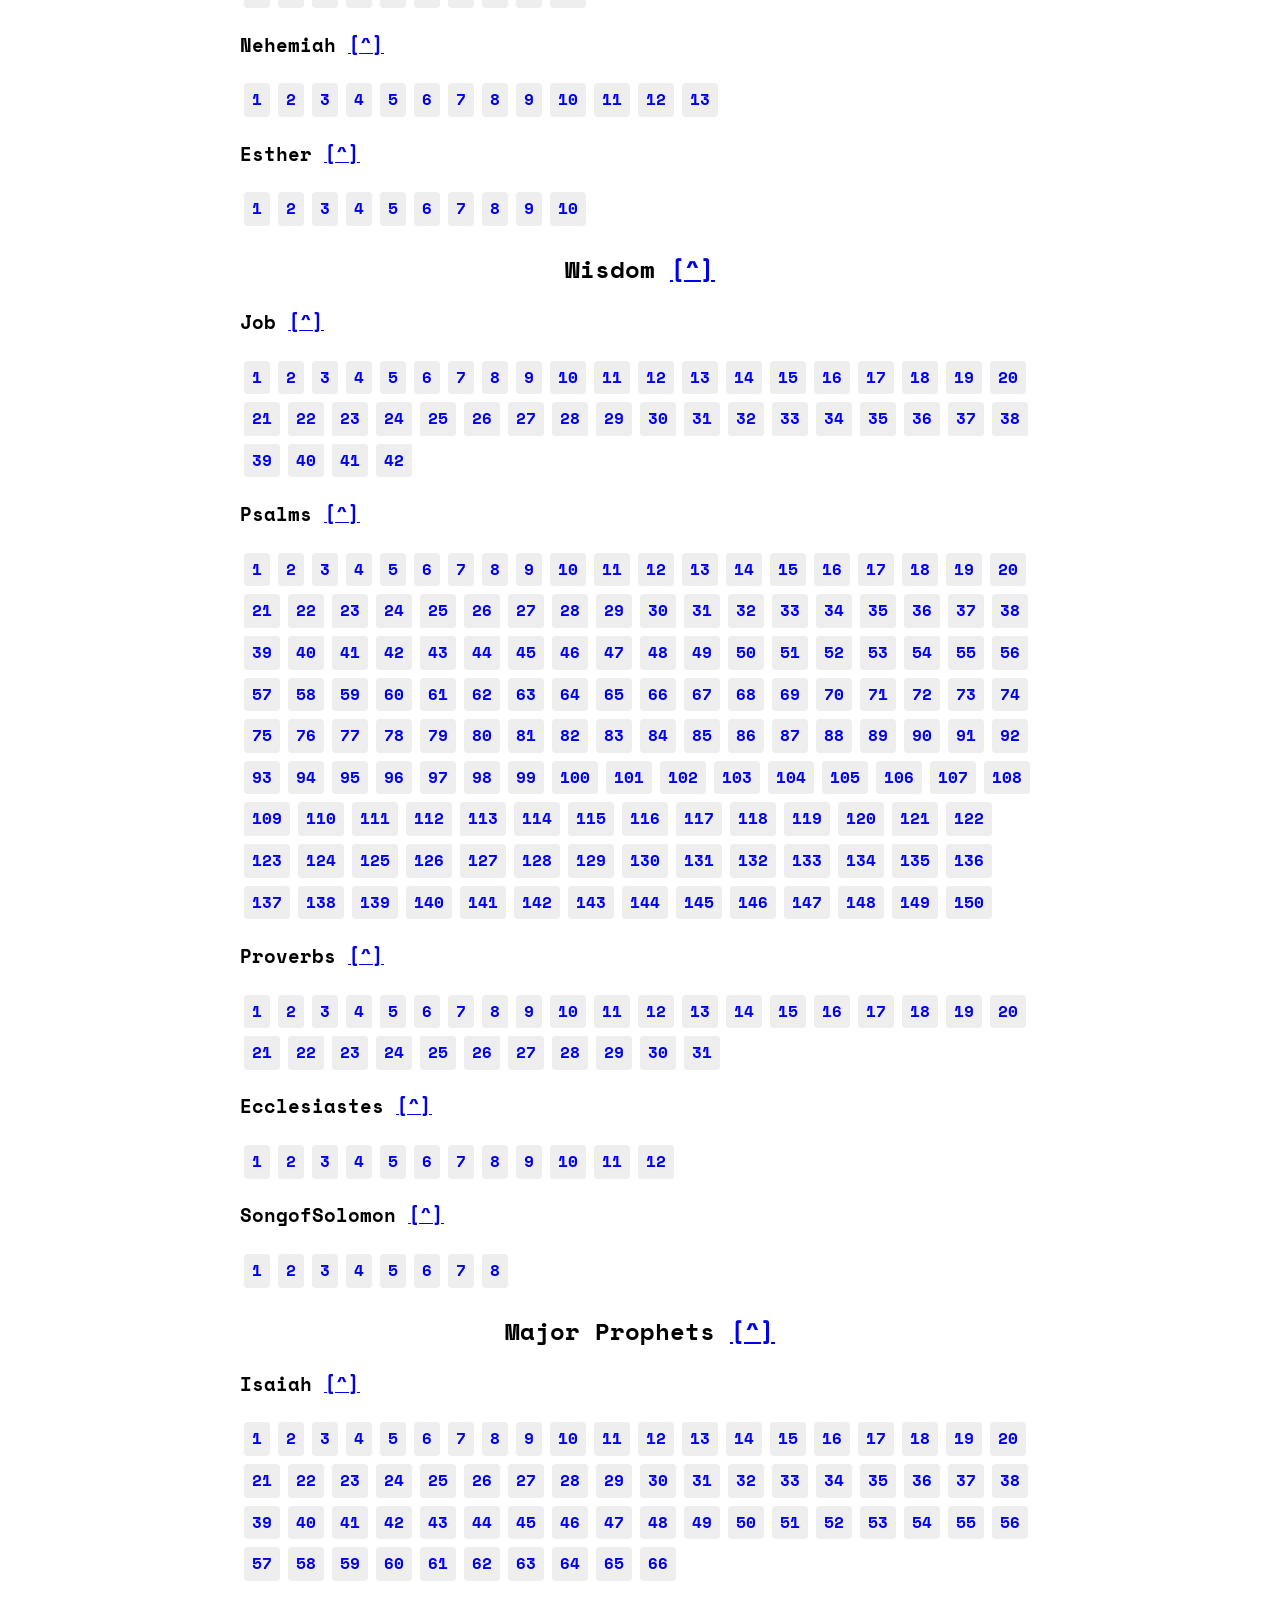
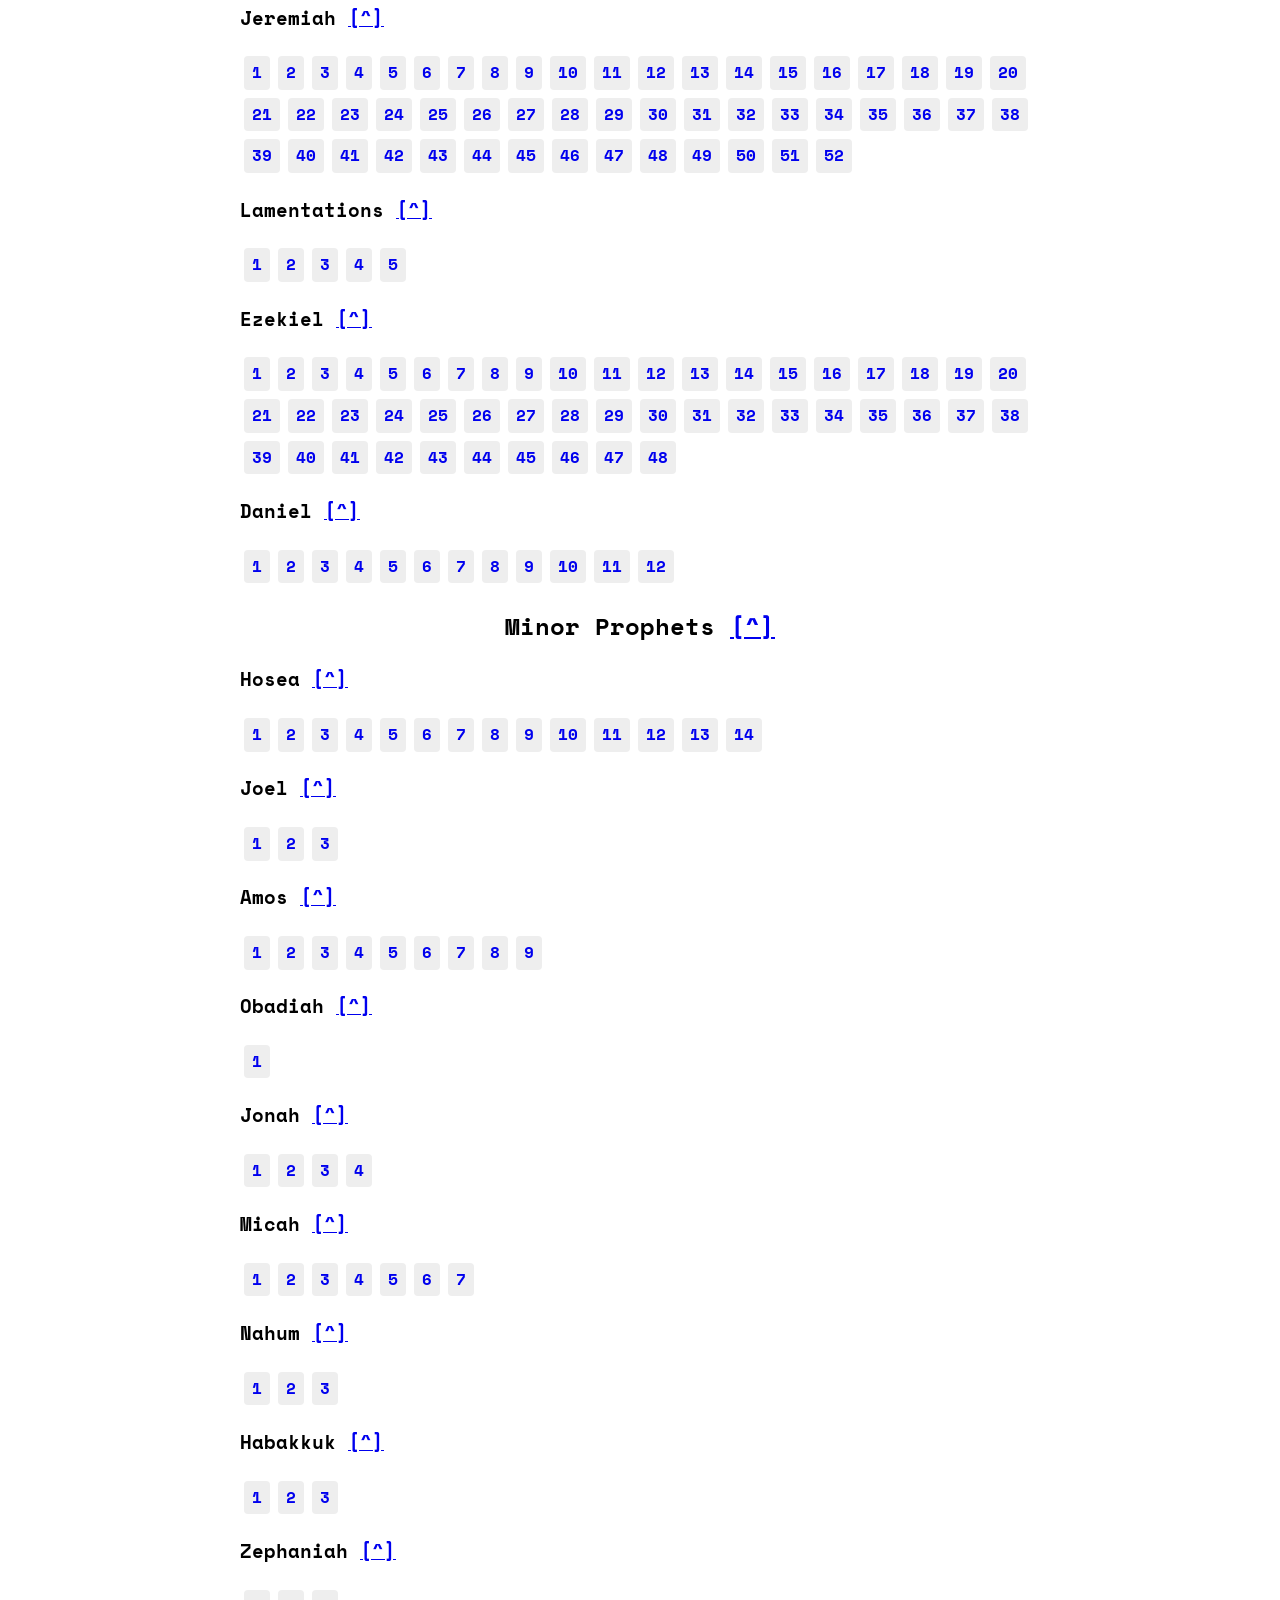
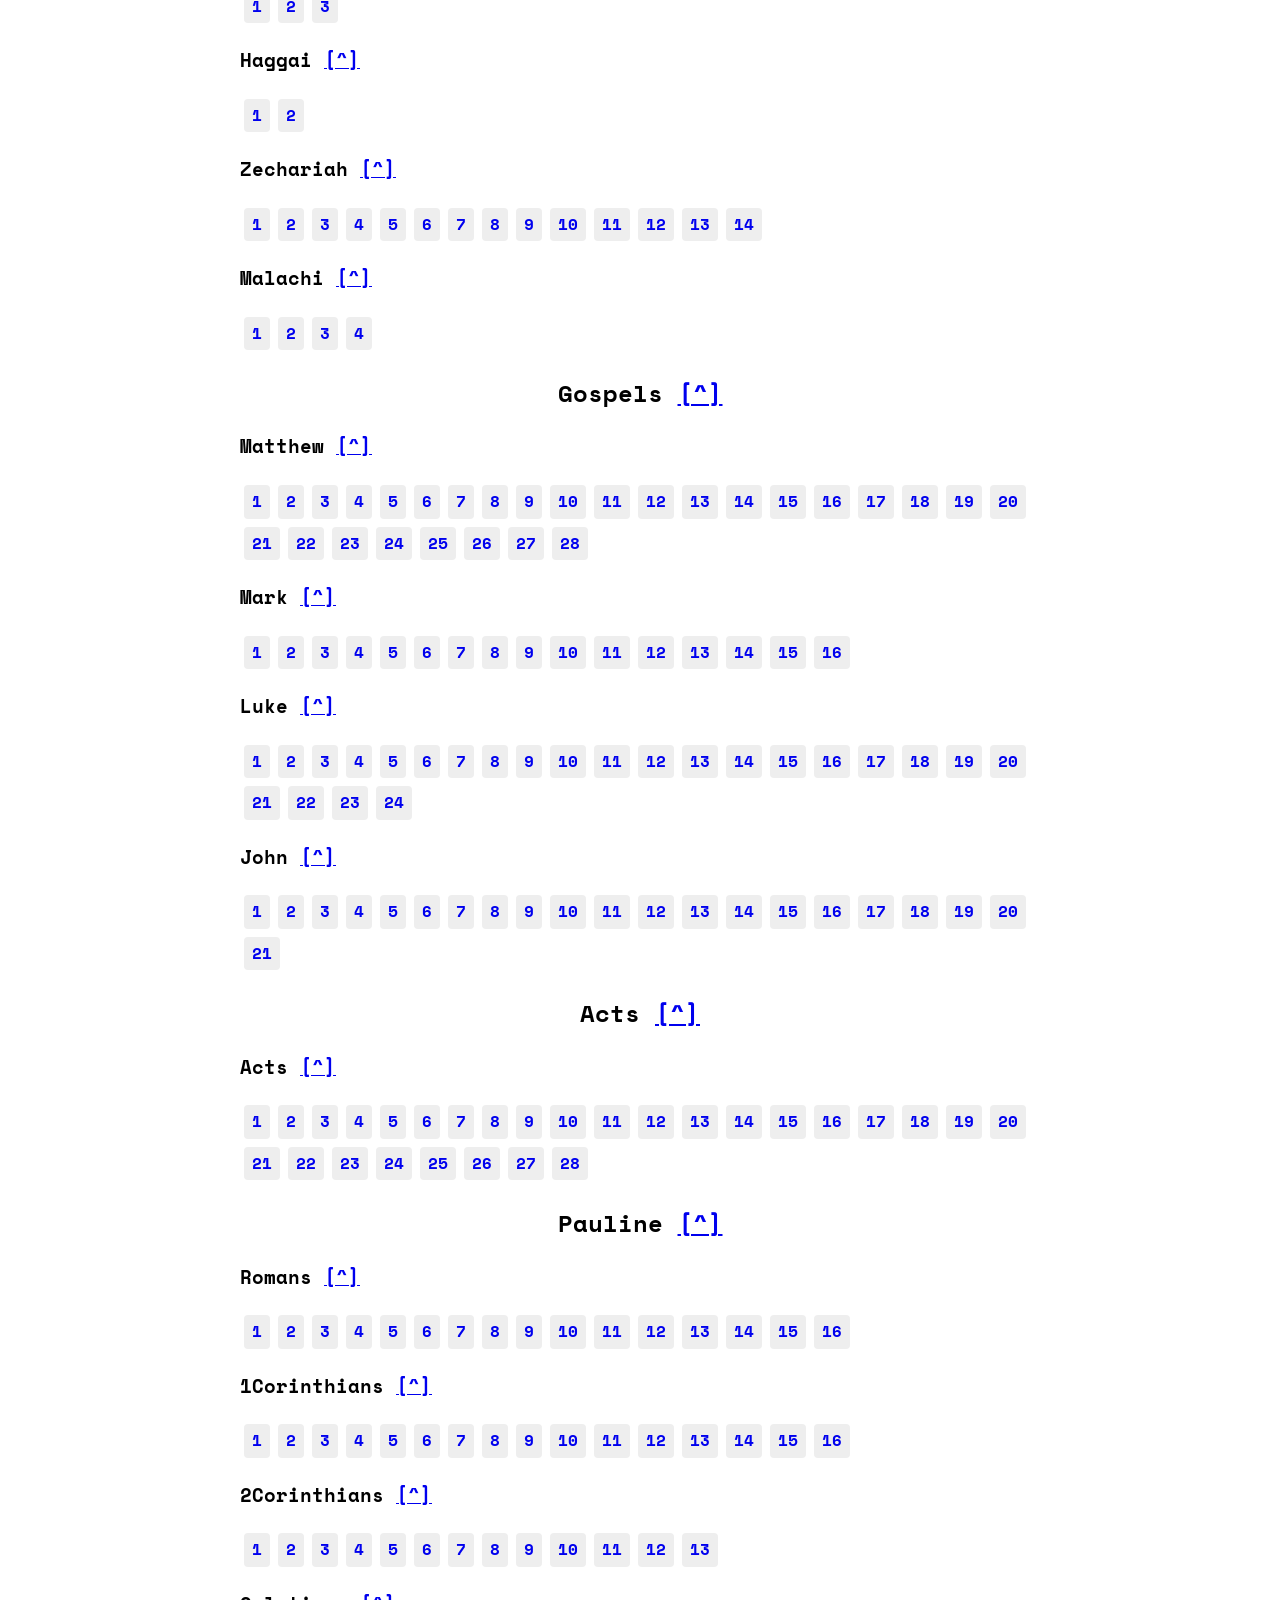
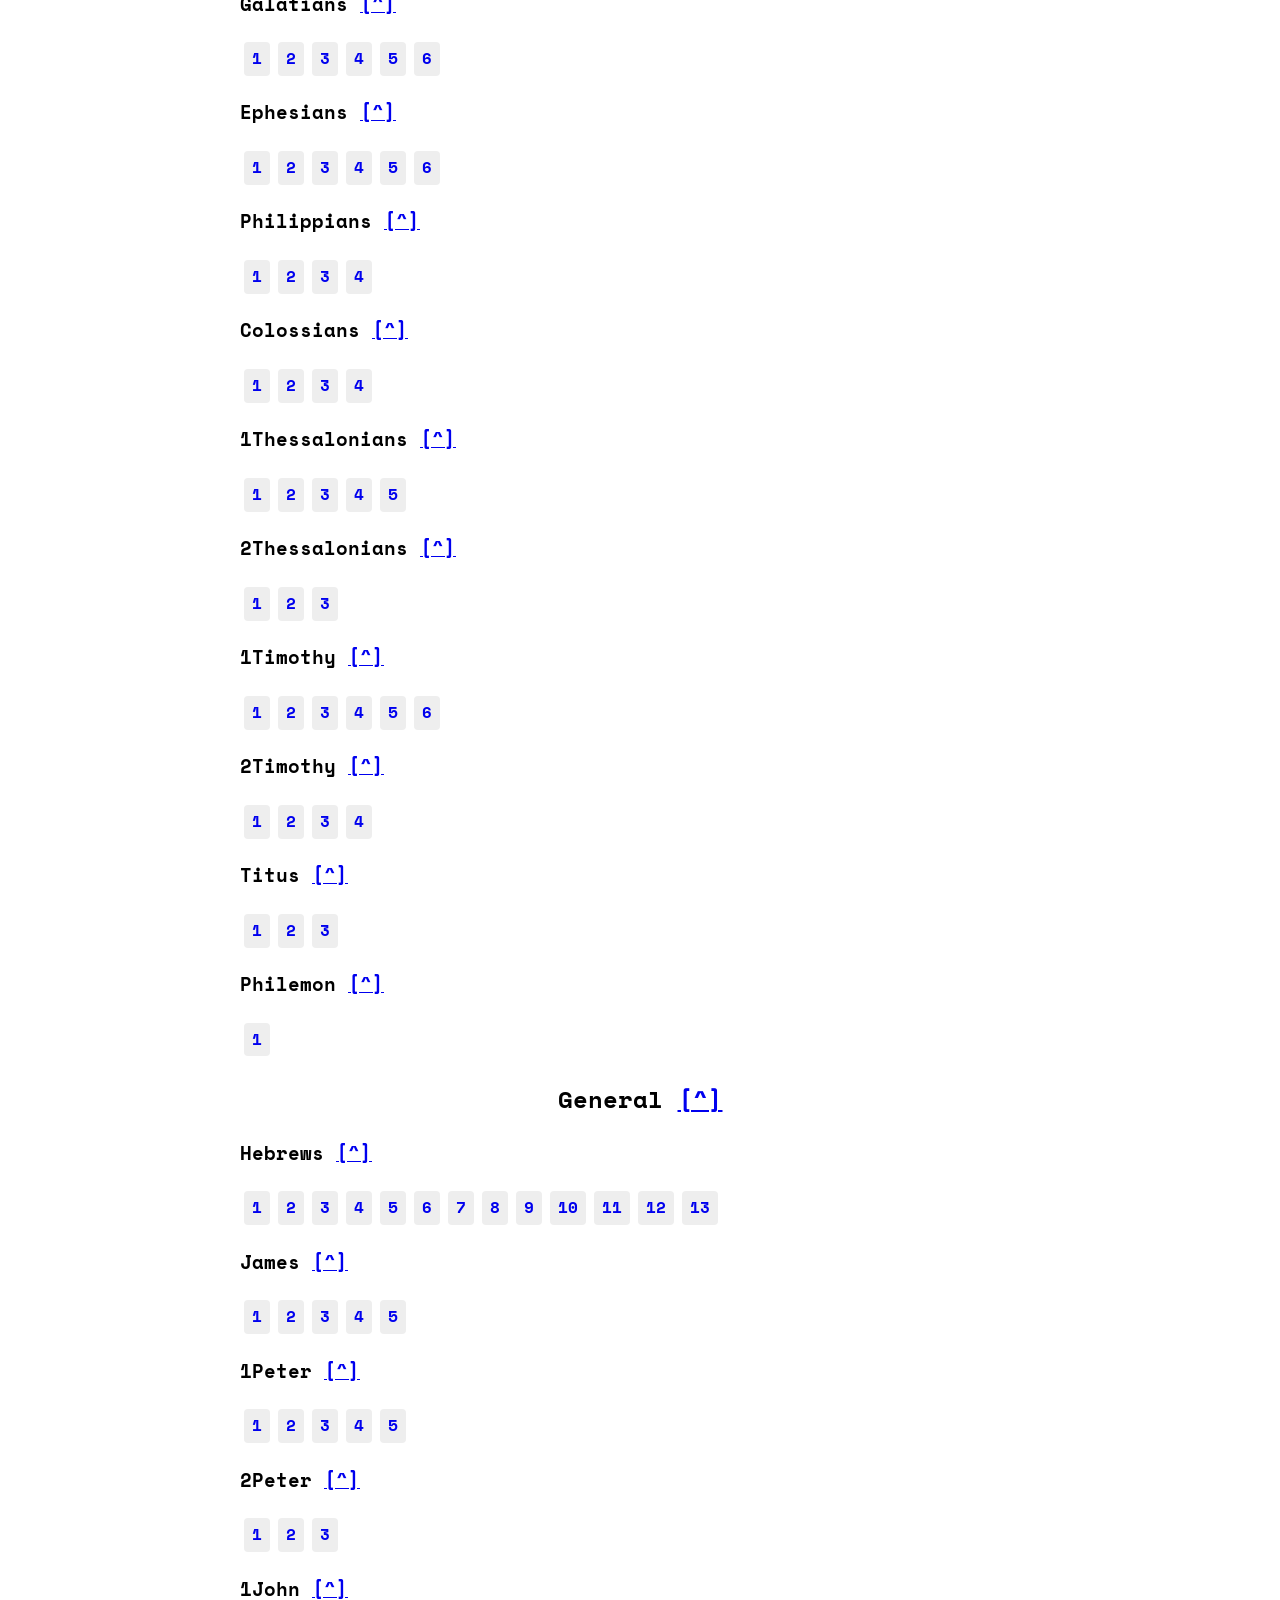
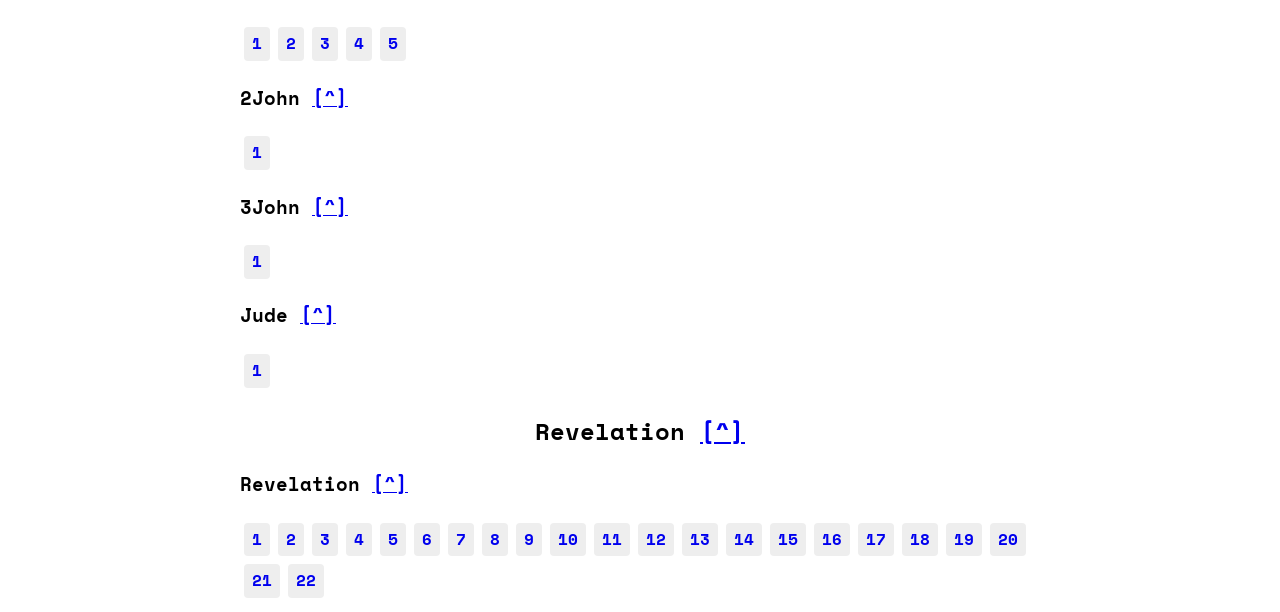
==== commit 9c53f080: "init commit" ====
--- a/index.html
+++ b/index.html
@@ -30,6 +30,11 @@
     <select id="quickVerse"></select>
 
     <button onclick="quickGo()">Go</button>
+
+    <br />
+    <br />
+
+    <hr />
 
     <h2>Select book/section:</h2>
 
--- a/css/style.css
+++ b/css/style.css
@@ -8,6 +8,13 @@
 
   word-wrap: break-word;
   overflow-wrap: break-word;
+}
+
+button,
+input,
+select,
+textarea {
+  font-family: inherit;
 }
 
 #bible p {
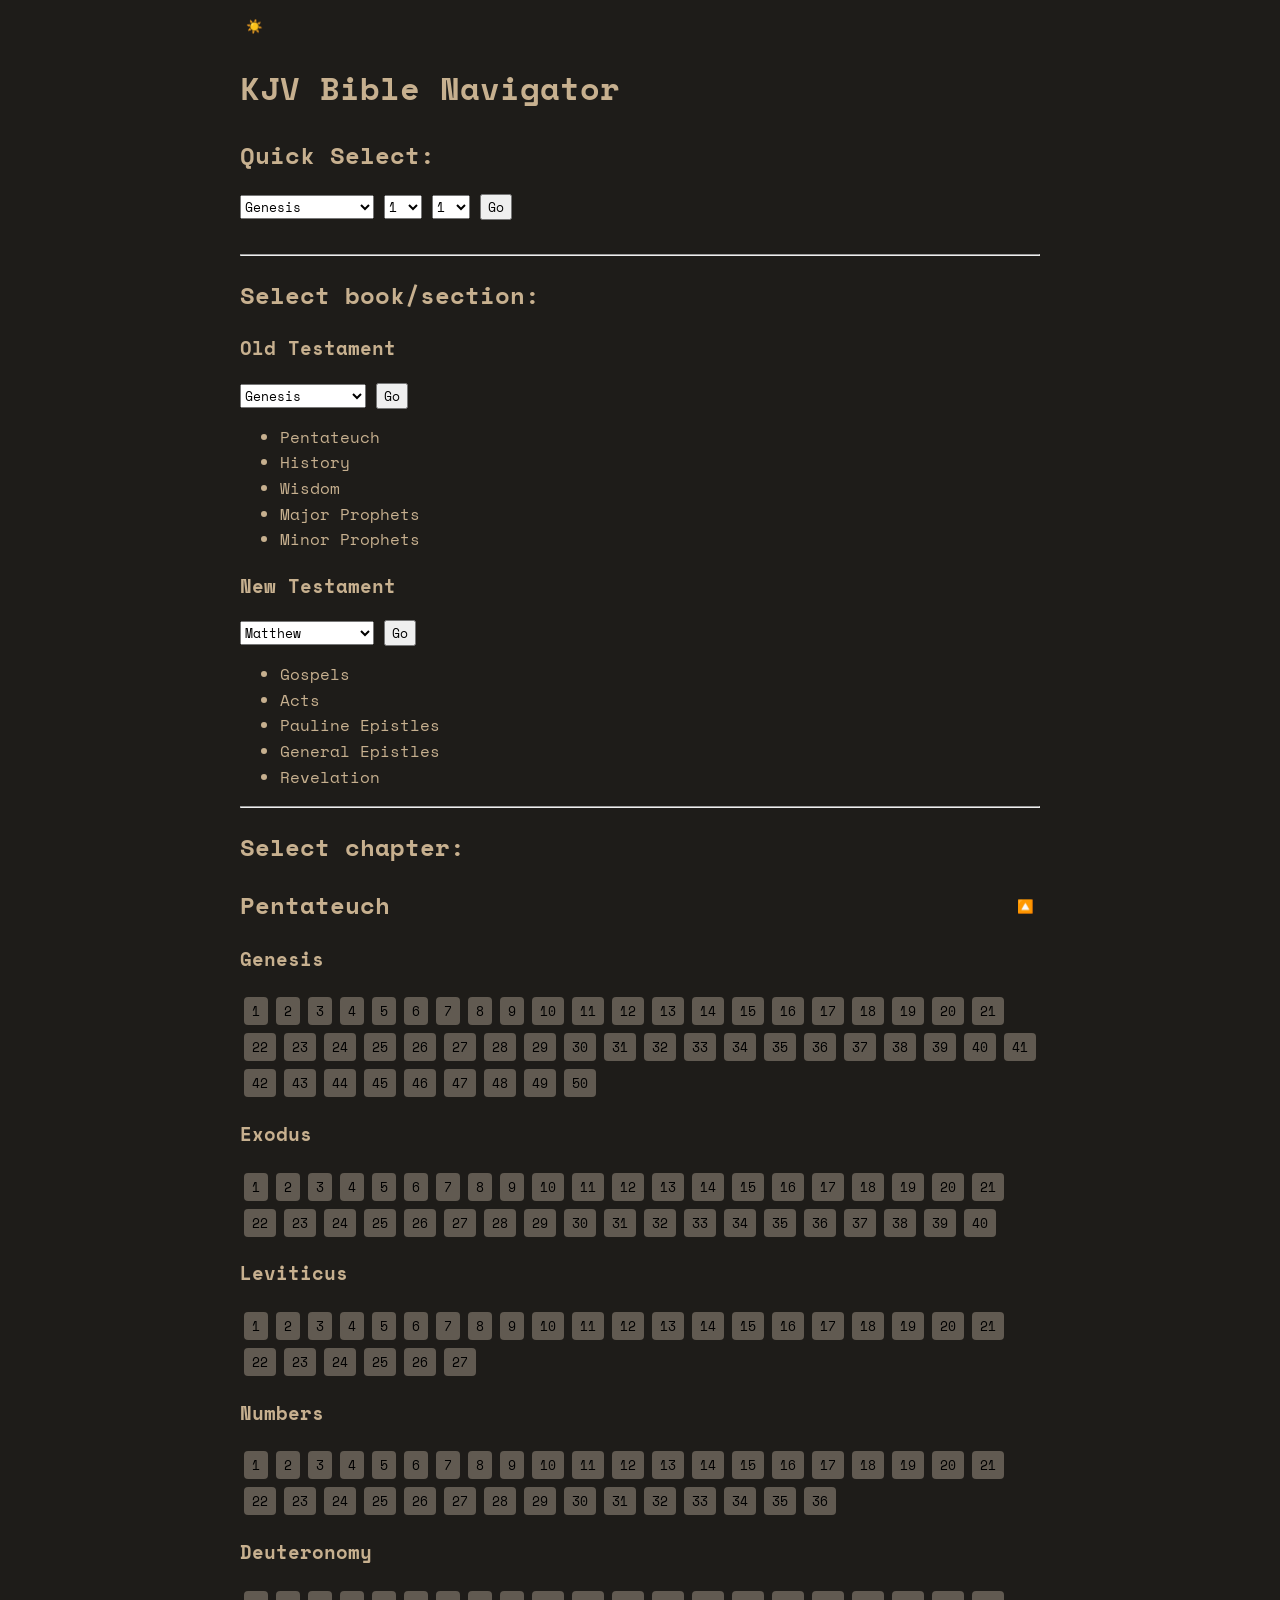
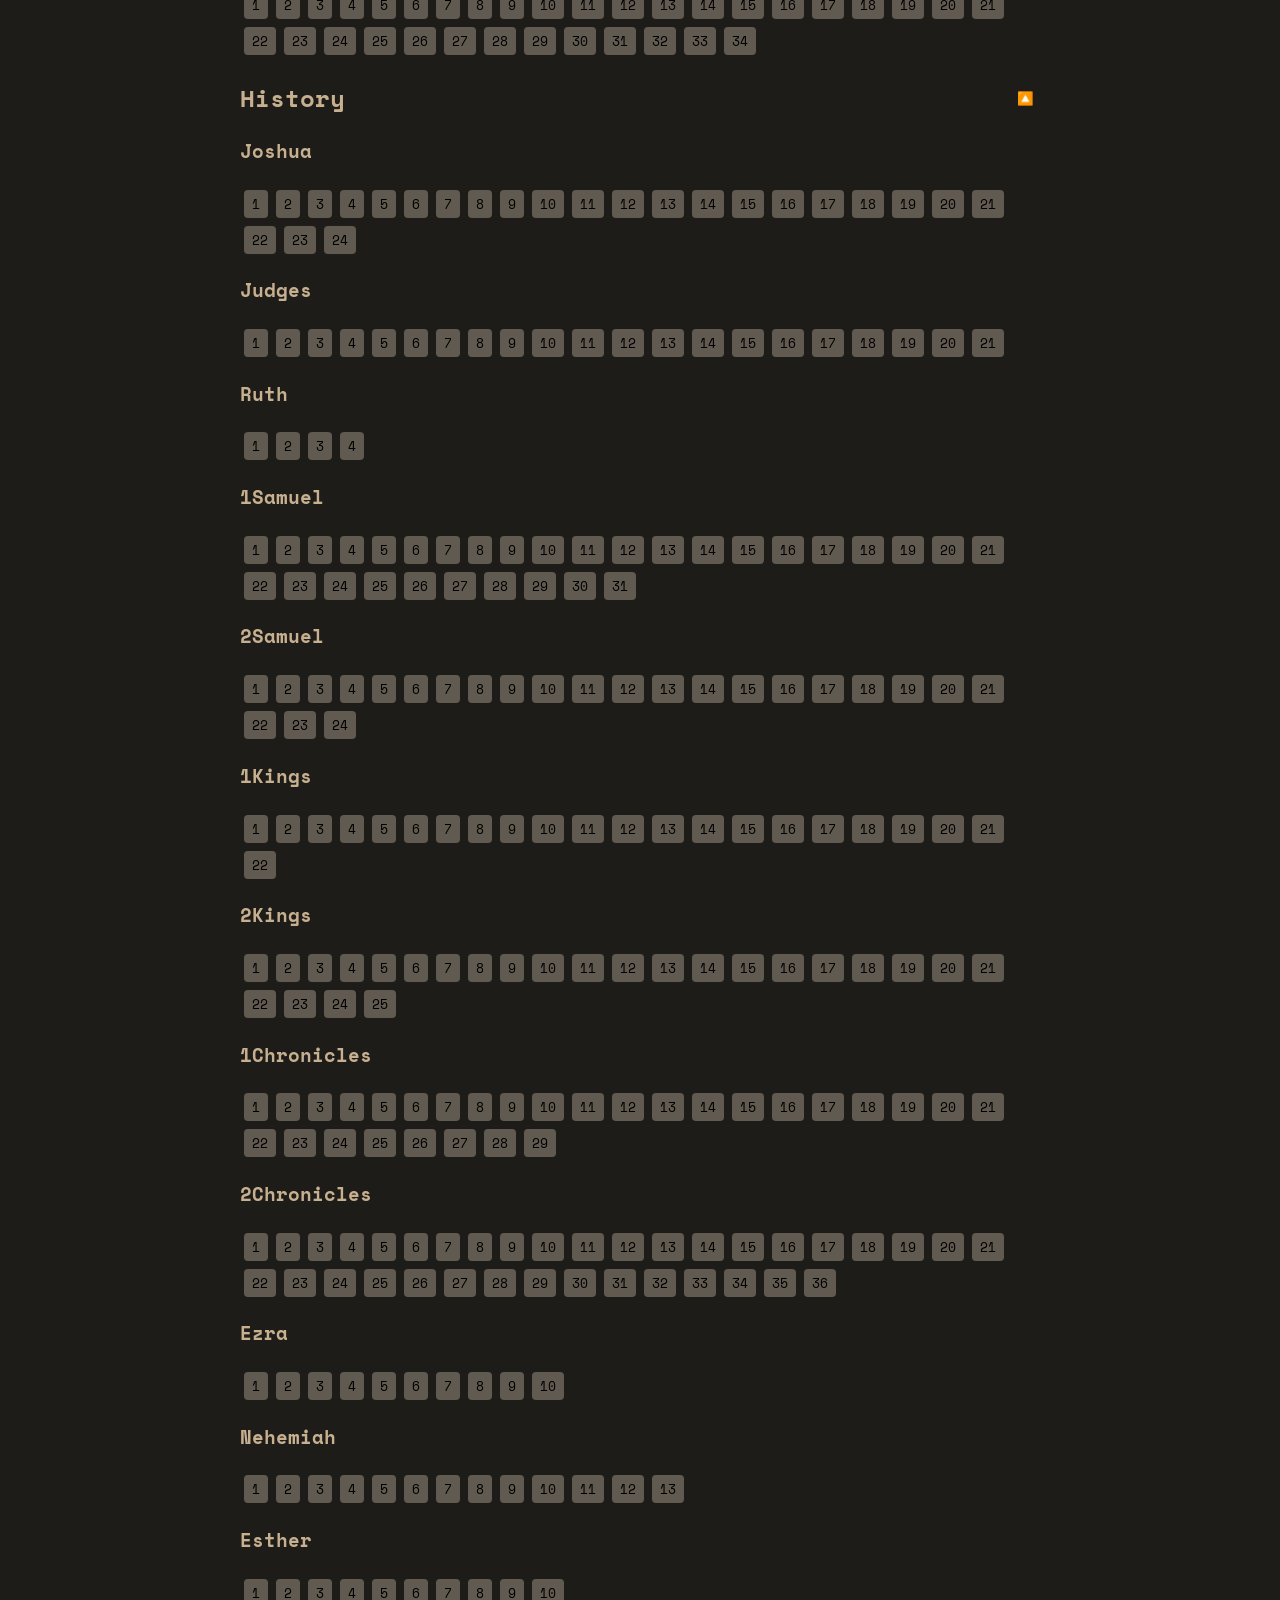
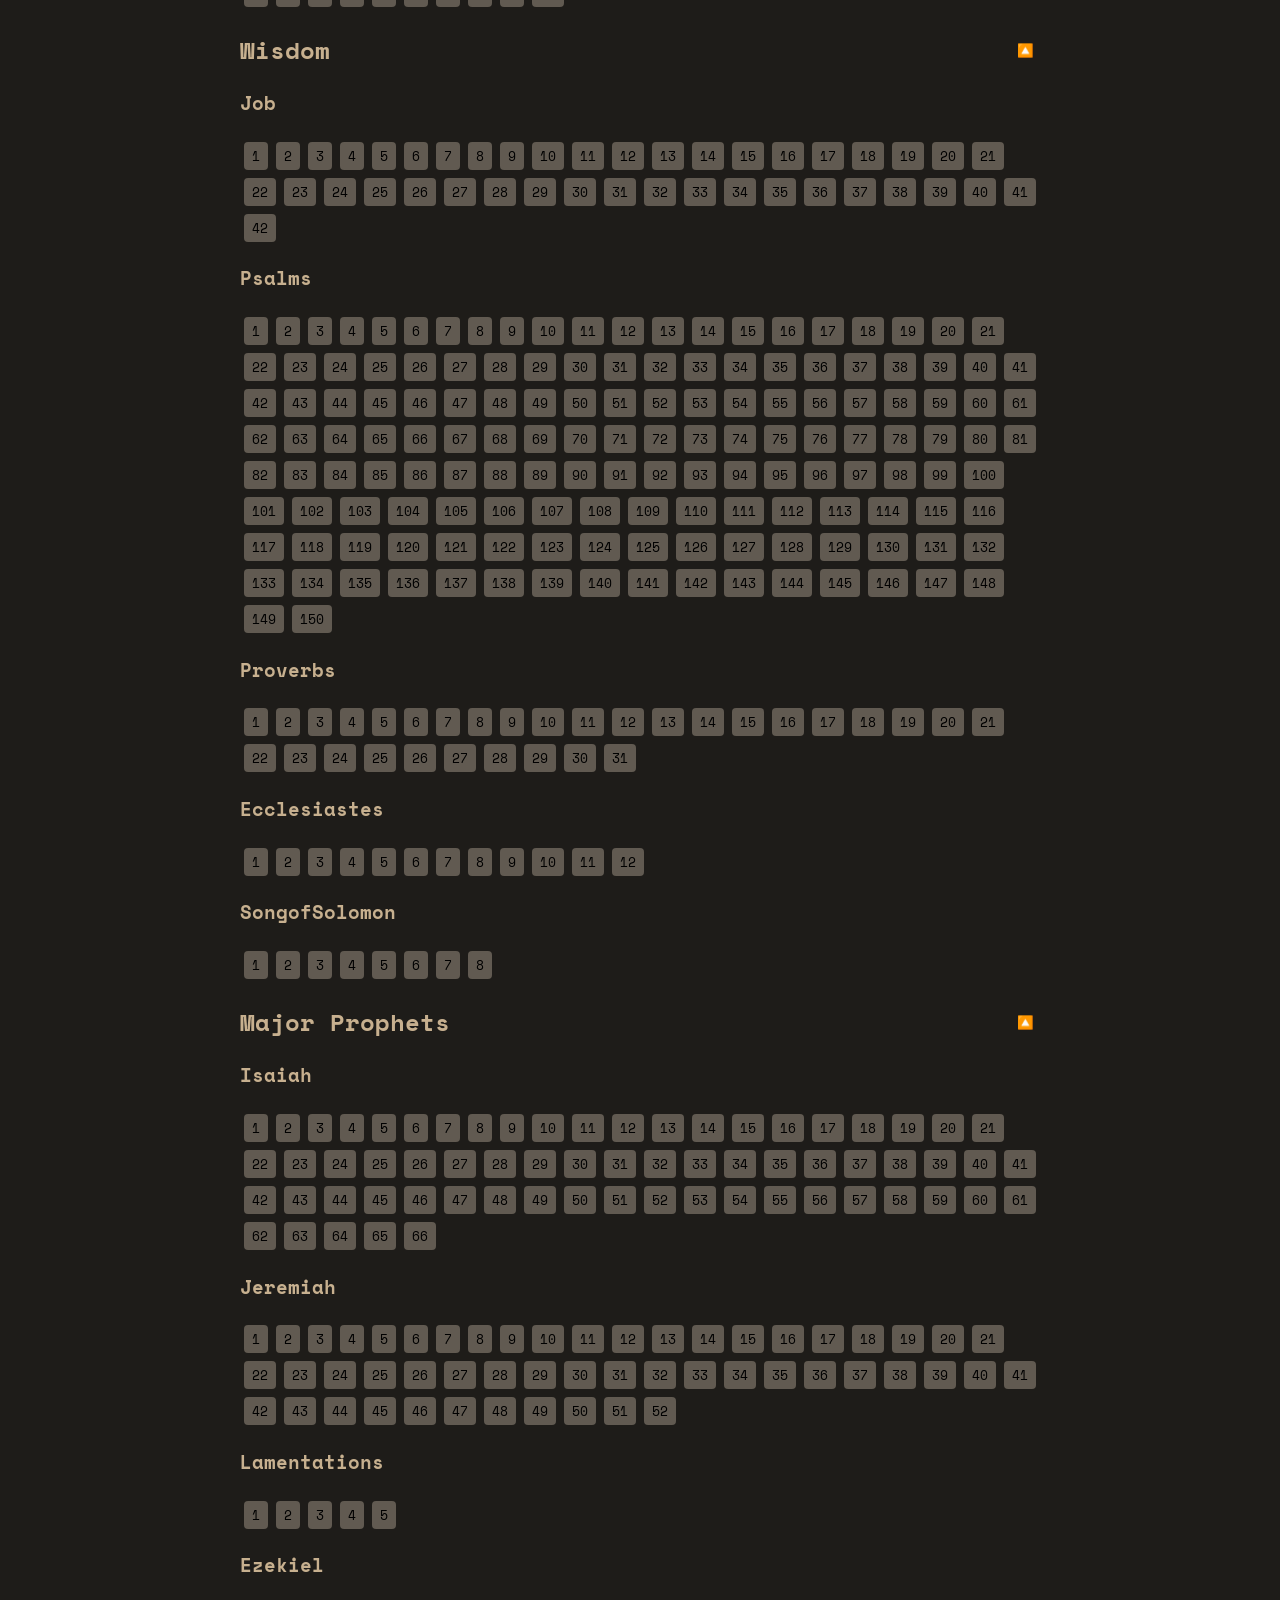
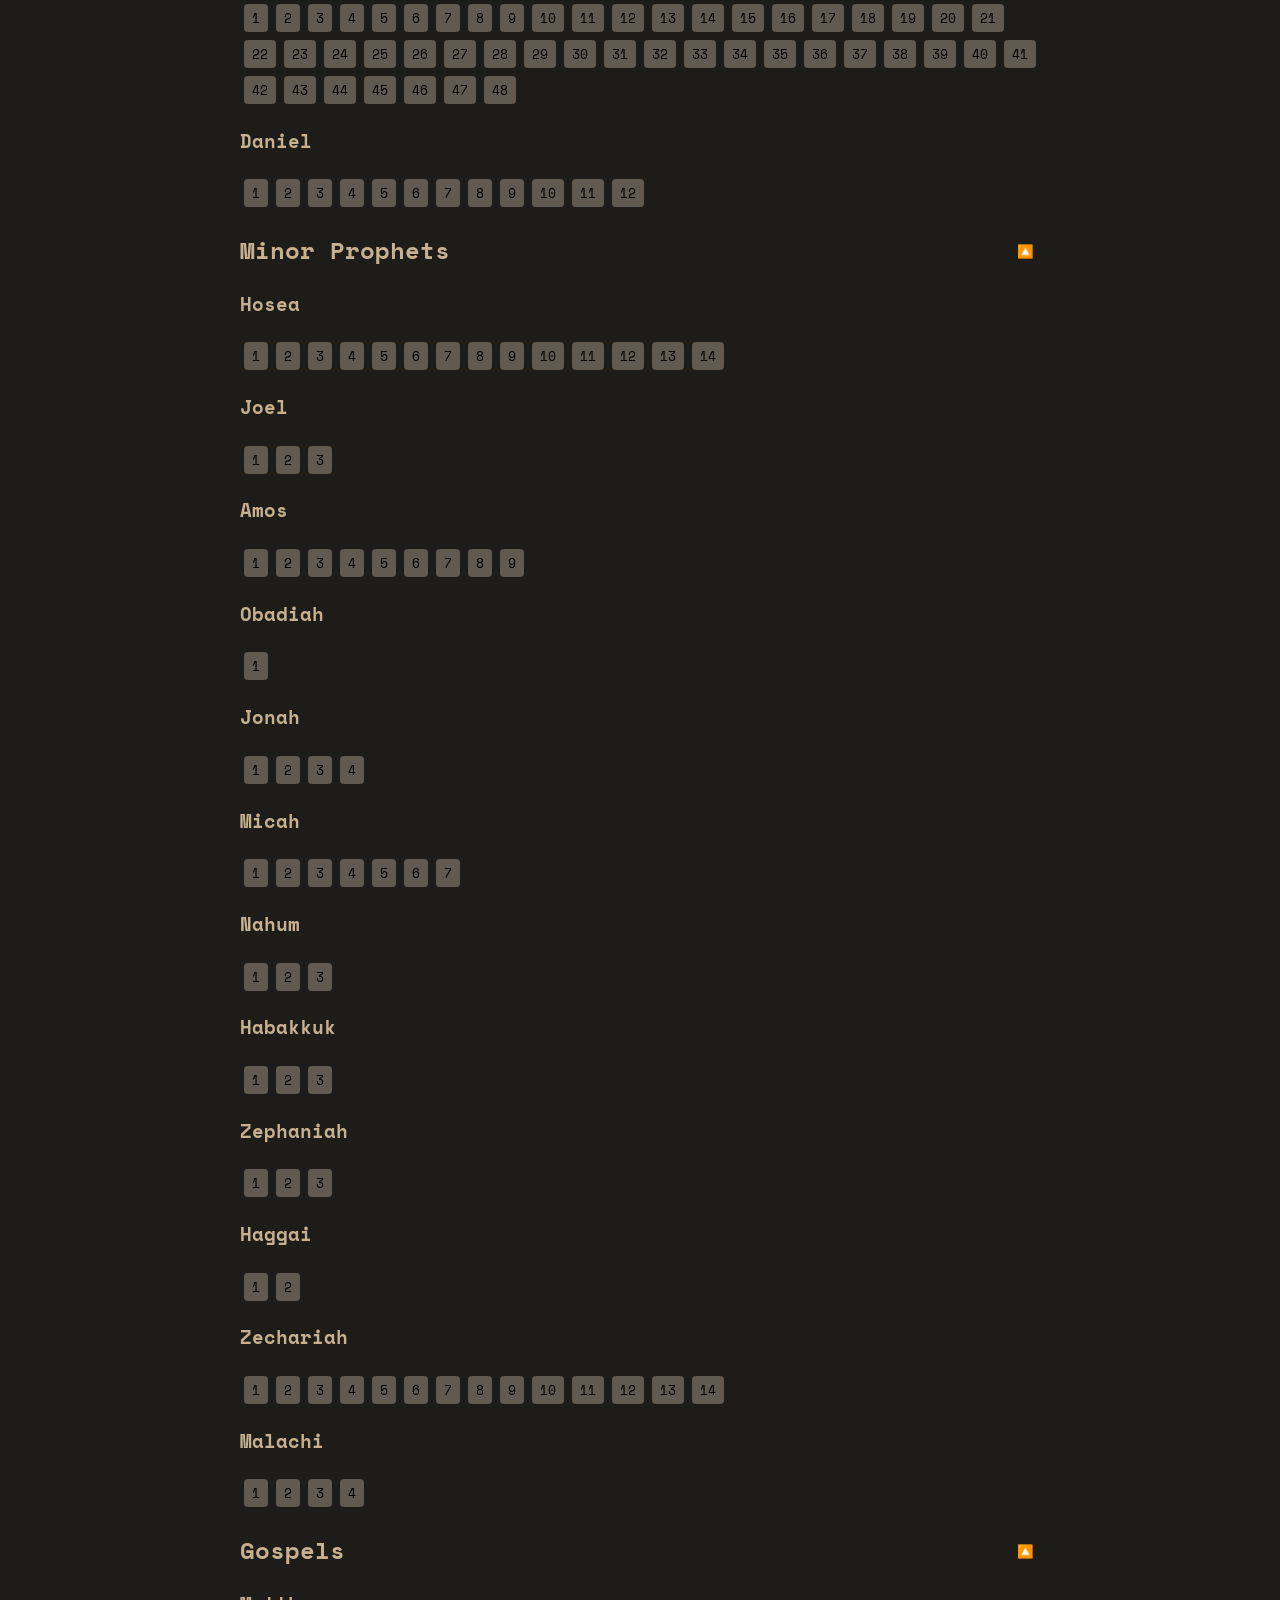
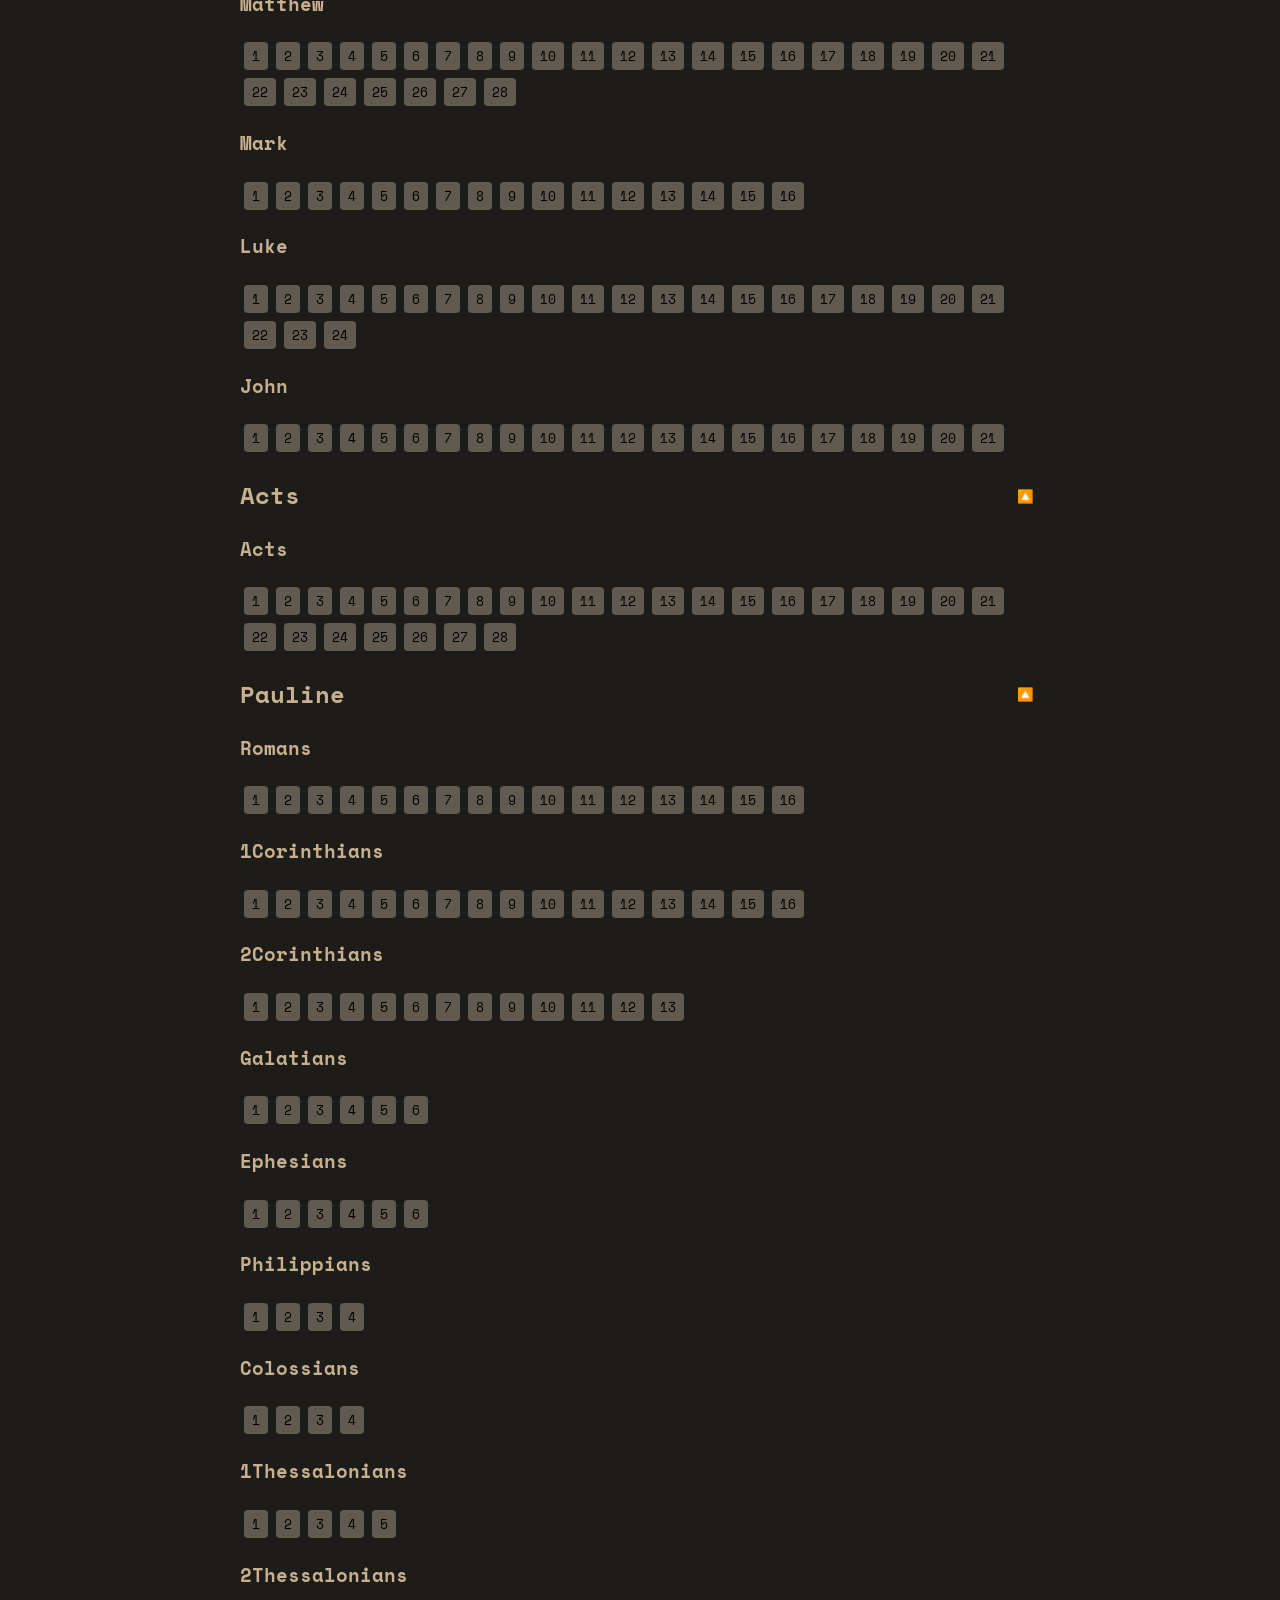
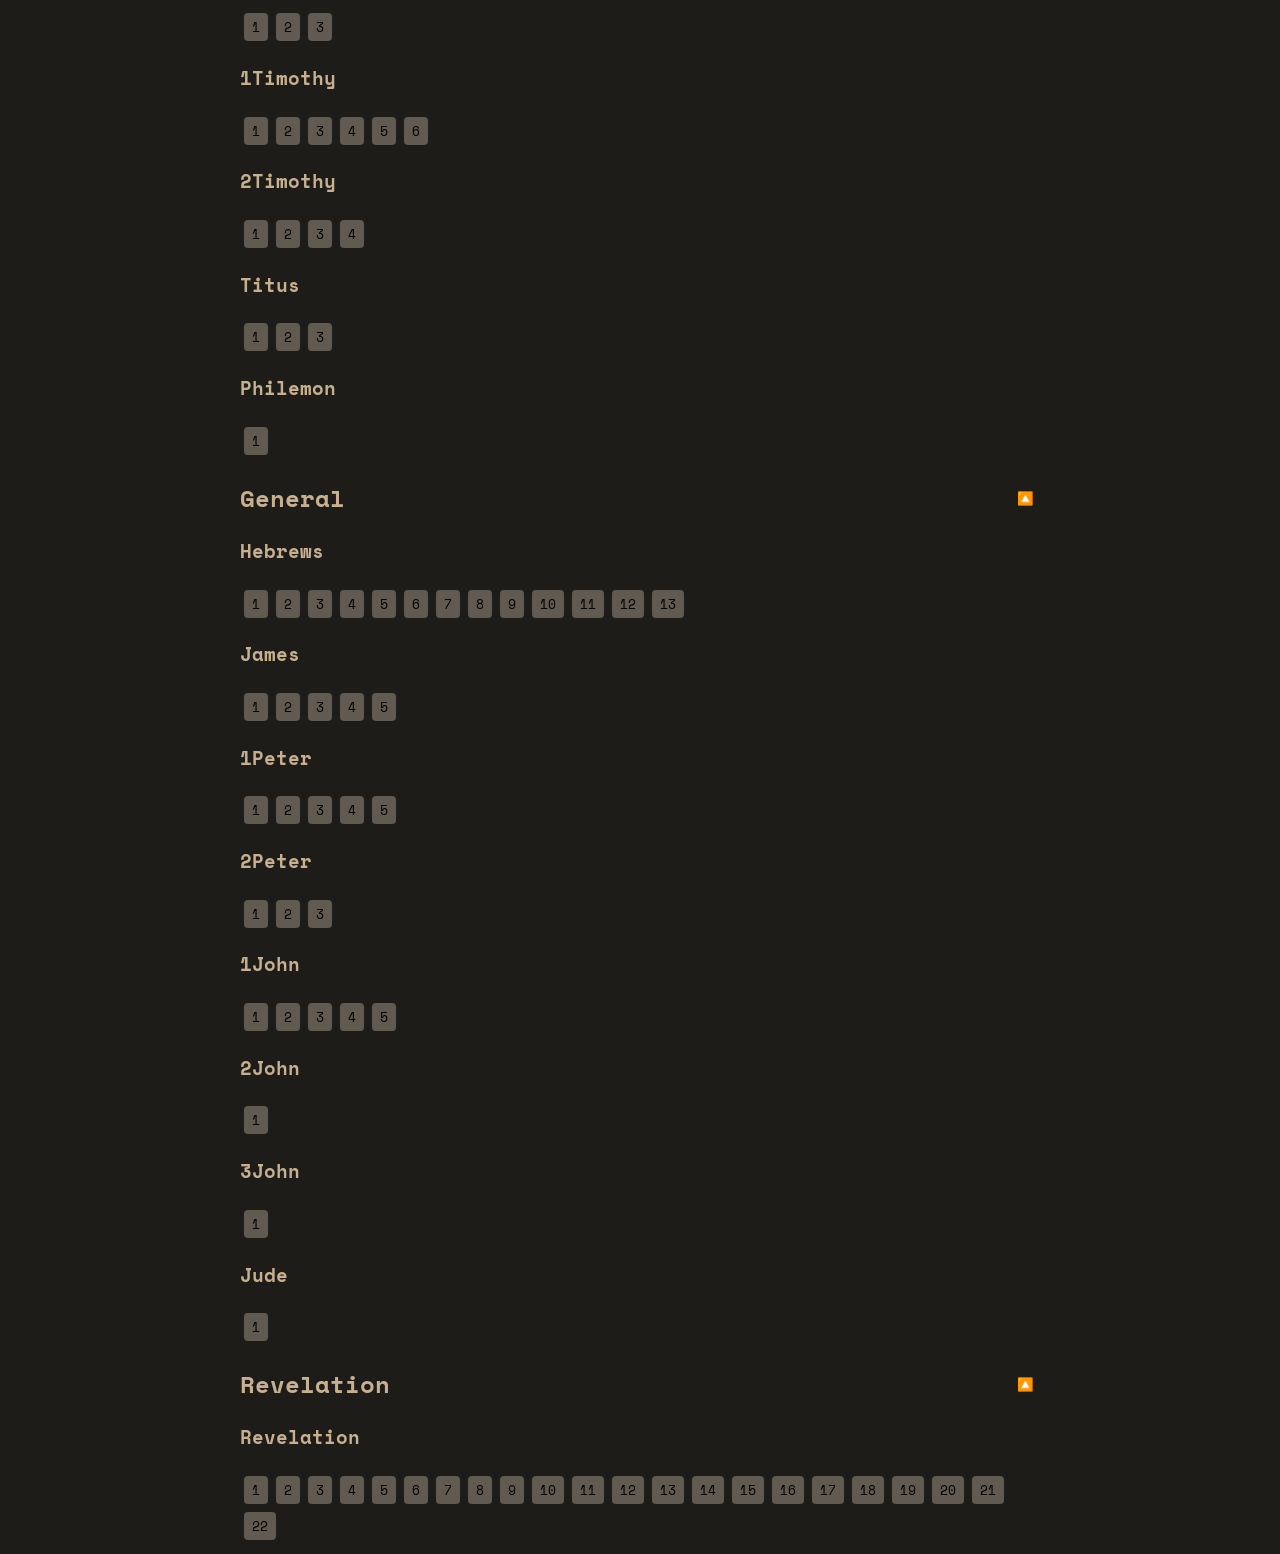
==== commit f82e4d30: "init commit" ====
--- a/index.html
+++ b/index.html
@@ -20,6 +20,7 @@
 
   <body>
     <a id="top"></a>
+    <button id="themeToggle" class="theme-button">🕶️</button>
 
     <h1>KJV Bible Navigator</h1>
 
--- a/css/style.css
+++ b/css/style.css
@@ -1,3 +1,60 @@
+/* --------------------------------
+   THEME VARIABLES
+---------------------------------*/
+
+:root {
+  /* LIGHT THEME */
+
+  --bg: #f7f6f3;
+  --text: #222;
+  --muted: #555;
+
+  --chapter-bg: #e7e4df;
+  --chapter-hover: #d7d3cd;
+
+  --divider: #aaa;
+
+  --highlight: #d6ecff;
+}
+
+/* --------------------------------
+   DARK SEPIA THEME
+---------------------------------*/
+
+body.dark {
+  --bg: #1e1c19;
+  --text: #c7b08f;
+  --muted: #b5aea3;
+
+  --chapter-bg: #615a51;
+  --chapter-hover: #3a3530;
+
+  --divider: #4a443d;
+
+  --highlight: #2c3844;
+}
+
+/* --------------------------------
+   NAV HOME
+---------------------------------*/
+
+.nav-home {
+  text-align: right;
+}
+
+/* --------------------------------
+   PLAIN TEXT LINKS
+---------------------------------*/
+
+.plain-link {
+  color: inherit;
+  text-decoration: none;
+}
+
+.plain-link:hover {
+  text-decoration: underline;
+}
+
 body {
   font-family: "Space Mono", monospace;
   max-width: 800px;
@@ -8,6 +65,9 @@
 
   word-wrap: break-word;
   overflow-wrap: break-word;
+
+  background: var(--bg);
+  color: var(--text);
 }
 
 button,
@@ -37,43 +97,129 @@
 .verse {
   font-weight: bold;
   margin-right: 6px;
-  color: #555;
+  color: var(--muted);
   text-decoration: none;
 }
 
 .chapter-link {
   display: inline-block;
-
   margin: 4px;
-
   padding: 4px 8px;
-
-  background: #eee;
-
+  background: var(--chapter-bg);
   border-radius: 4px;
-
-  text-decoration: none;
-
-  font-weight: bold;
+  border: none;
+  text-decoration: none;
+  /* font-weight: bold; */
+  cursor: pointer;
+  font-family: inherit;
 }
 
 .chapter-link:hover {
-  background: #ccc;
+  background: var(--chapter-hover);
 }
 
 .divider {
   margin-top: 40px;
   padding: 8px 0;
   font-weight: bold;
-  border-top: 2px solid #aaa;
-}
-
-.section-title {
-  text-align: center;
+  border-top: 2px solid var(--divider);
+}
+
+.section-title,
+h2,
+h3 {
+  display: flex;
+  align-items: center;
 }
 
 .highlight-verse {
-  background-color: #d6ecff;
+  background-color: var(--highlight);
   /* padding: 4px; */
   border-radius: 4px;
 }
+.theme-button {
+  border: none;
+  /* border-radius: 4px; */
+
+  margin-left: auto;
+
+  padding: 6px;
+
+  border: none;
+  background: none;
+
+  cursor: pointer;
+
+  font-family: inherit;
+}
+
+.top-button {
+  /* margin-left: 6px; */
+  /* padding: 2px 6px; */
+
+  border: none;
+  /* border-radius: 4px; */
+
+  margin-left: auto;
+
+  padding: 6px;
+
+  border: none;
+  background: none;
+
+  cursor: pointer;
+
+  font-family: inherit;
+}
+
+.top-button-book {
+  margin-left: auto;
+
+  padding: 6px;
+
+  border: none;
+  background: none;
+
+  cursor: pointer;
+
+  font-family: inherit;
+}
+
+#chapters {
+  display: flex;
+  flex-wrap: wrap;
+  gap: 6px;
+}
+
+/* --------------------------------
+   SECTION LINKS (plain text style)
+---------------------------------*/
+
+ul a {
+  text-decoration: none;
+  color: inherit;
+}
+
+ul a:hover {
+  text-decoration: underline;
+}
+
+/* --------------------------------
+   FOOTER NAV
+---------------------------------*/
+
+.footer-nav {
+  margin-top: 60px;
+
+  display: flex;
+  justify-content: space-between;
+  align-items: center;
+}
+
+.top-footer {
+  border: none;
+  background: none;
+
+  font-family: inherit;
+  cursor: pointer;
+}
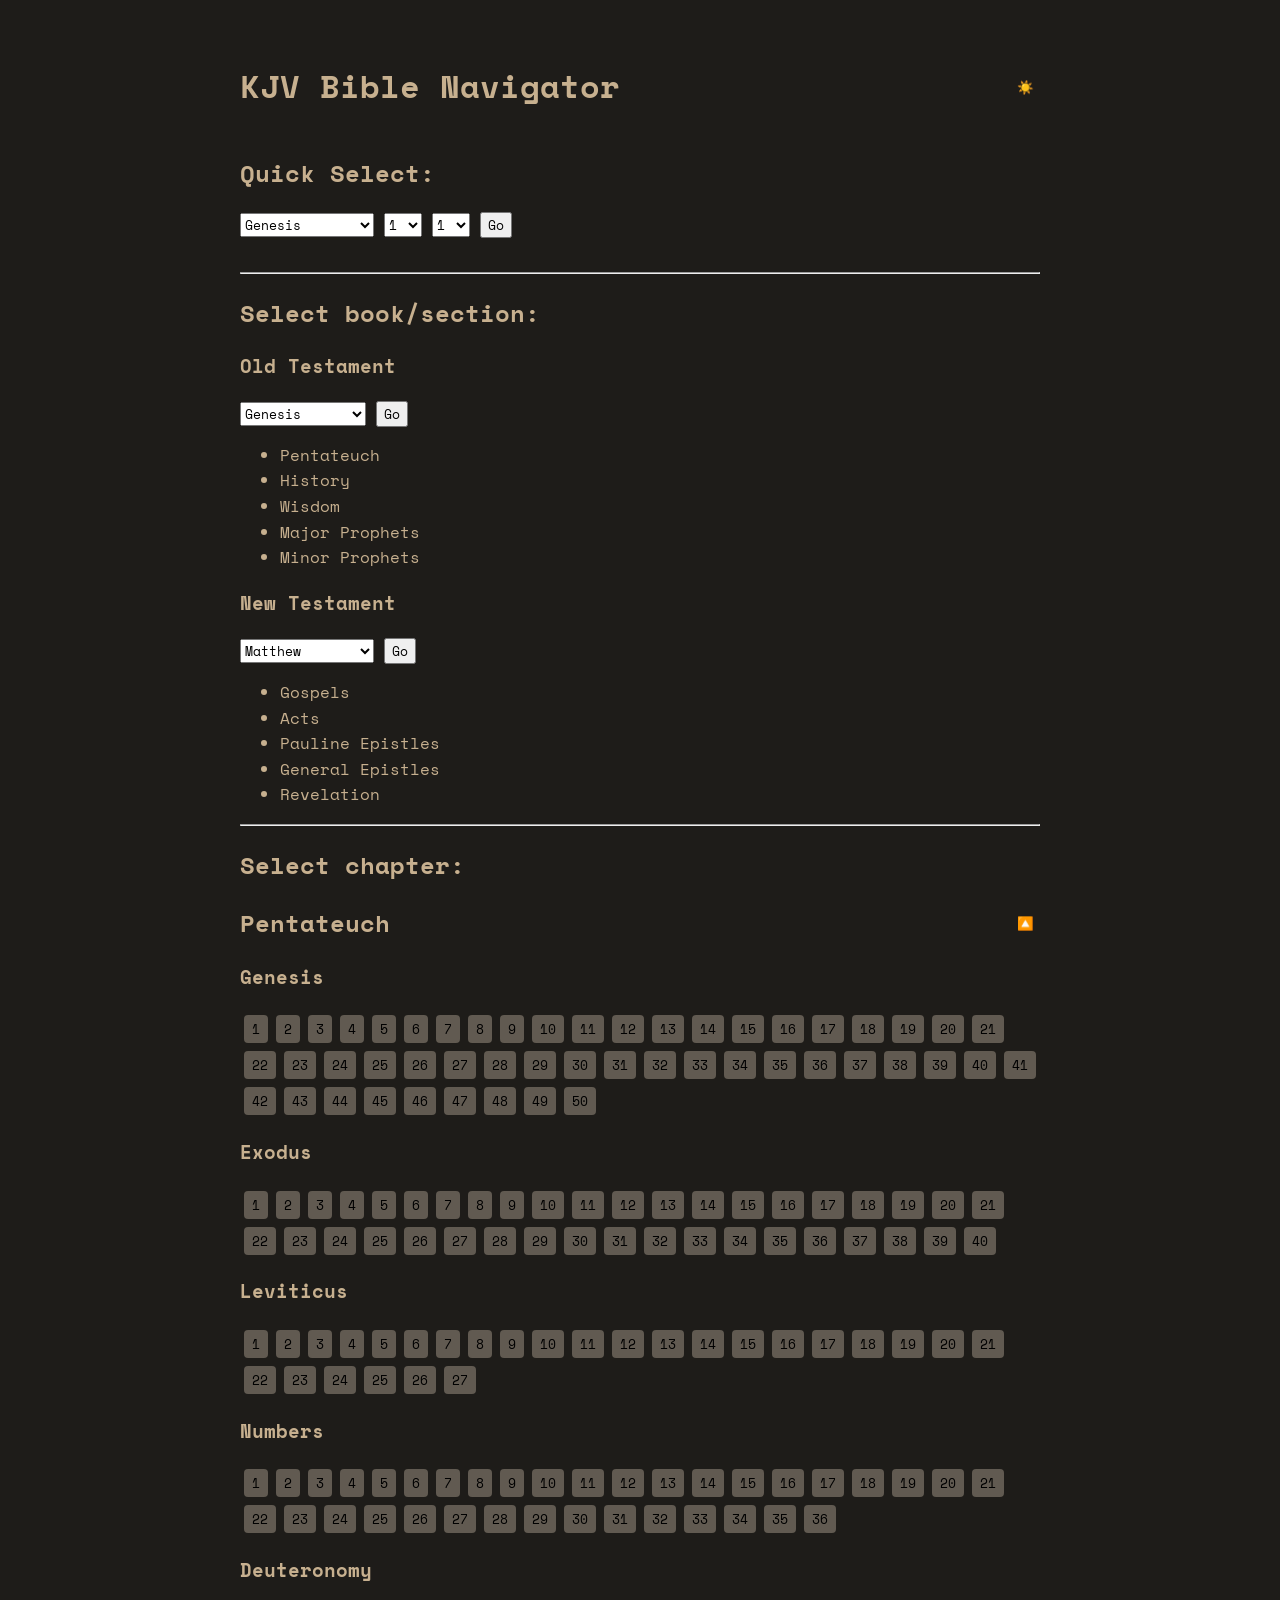
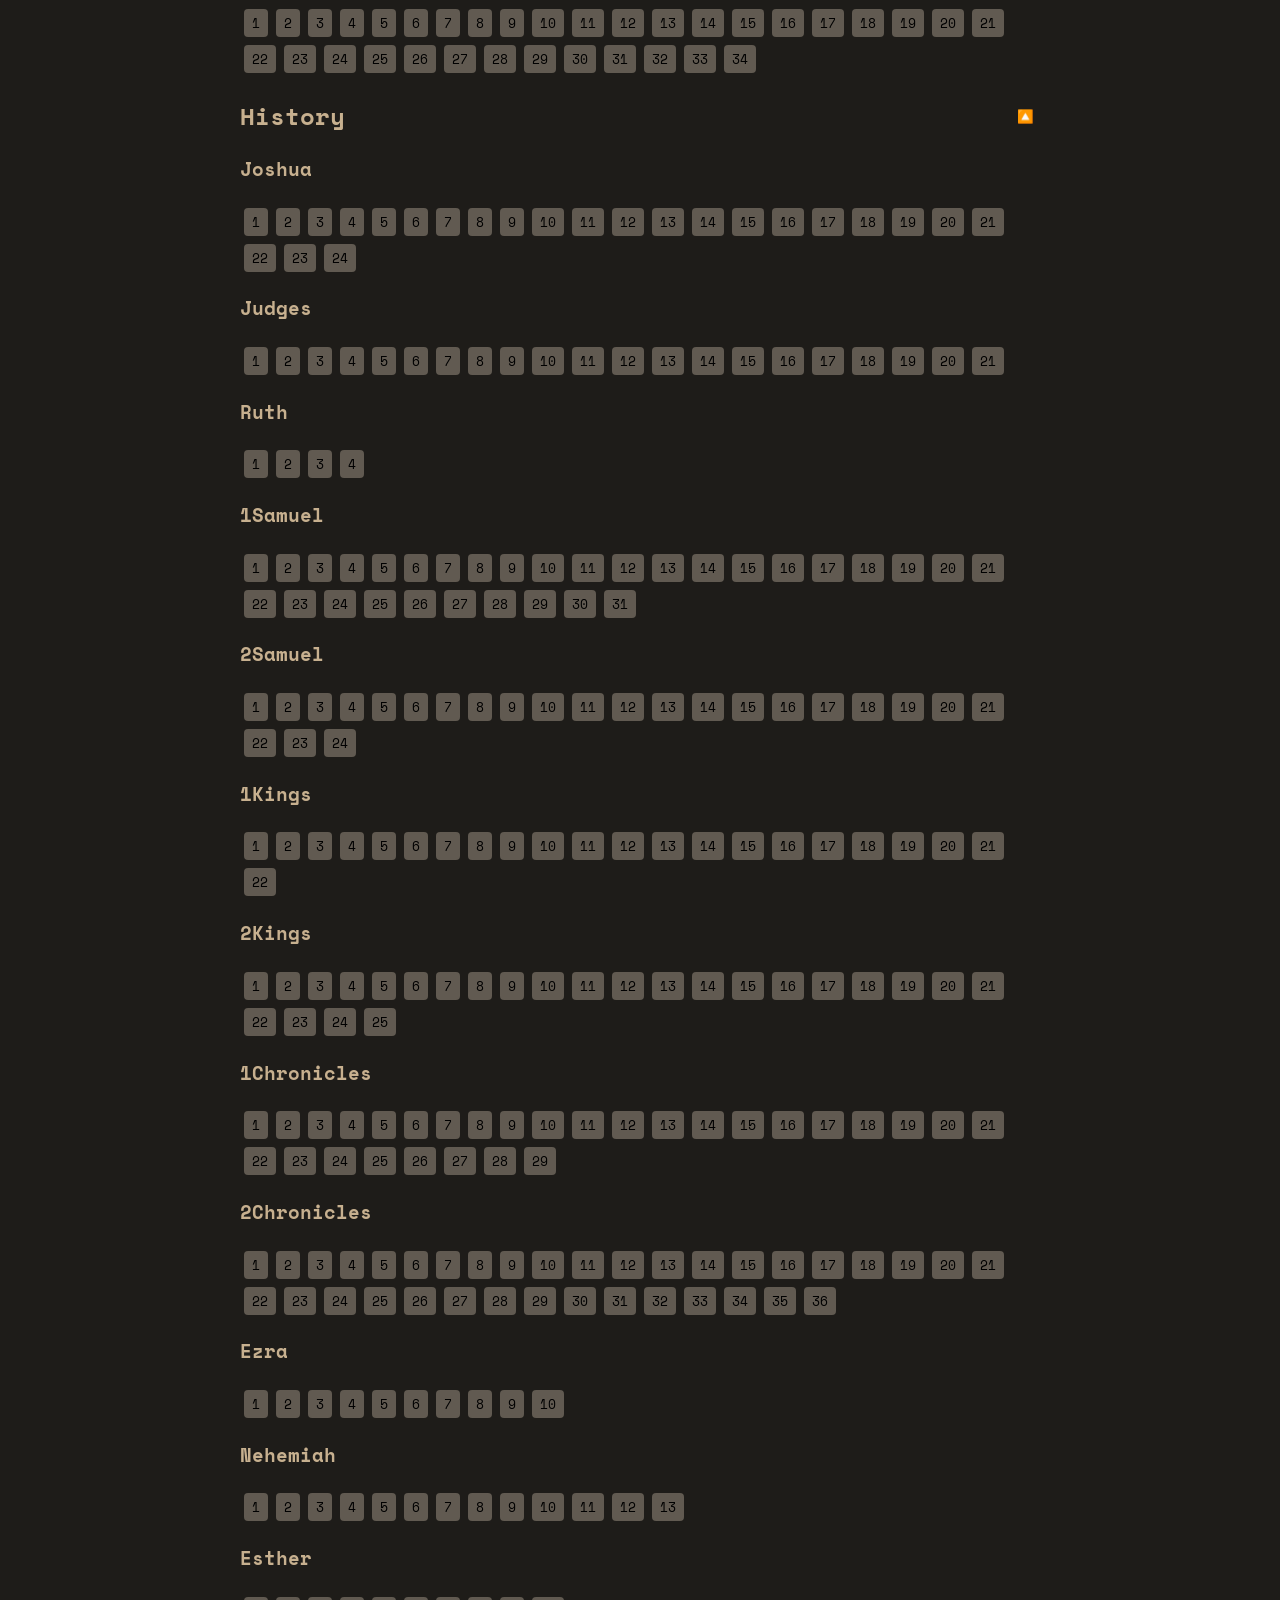
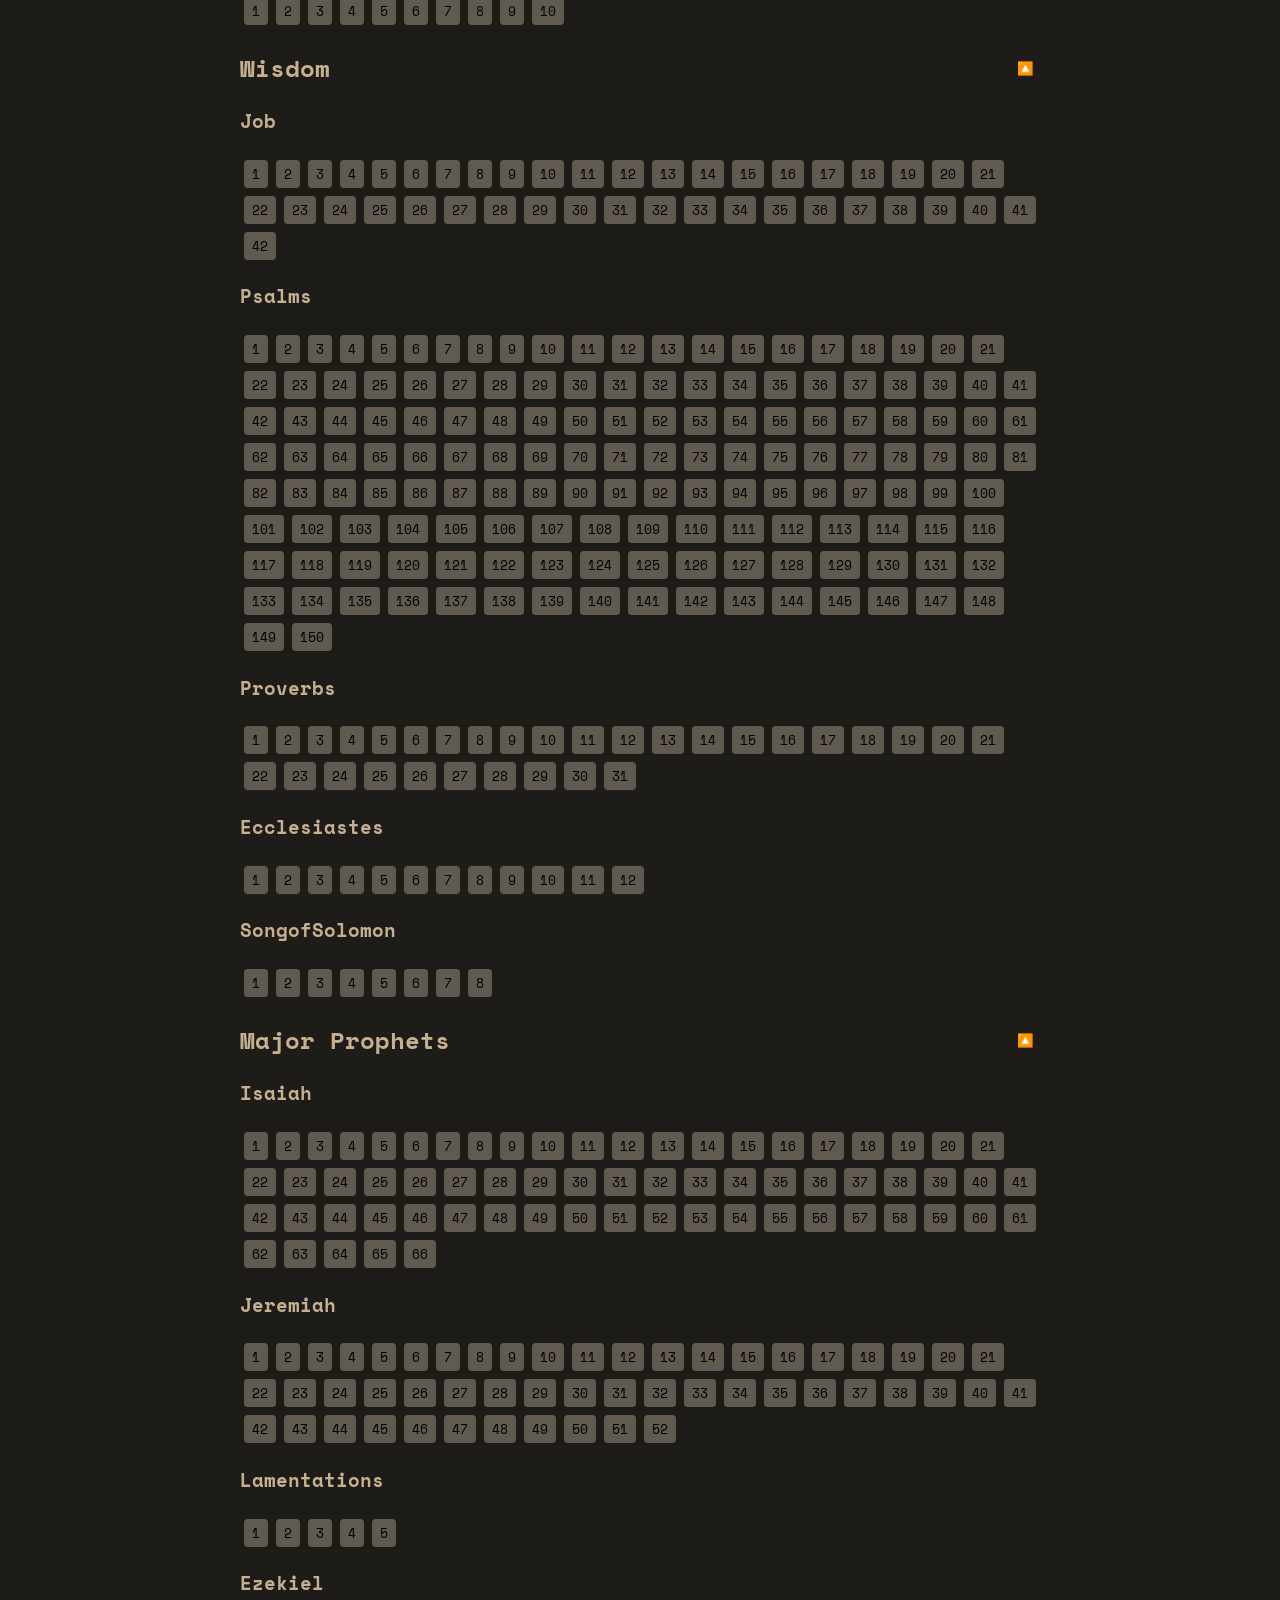
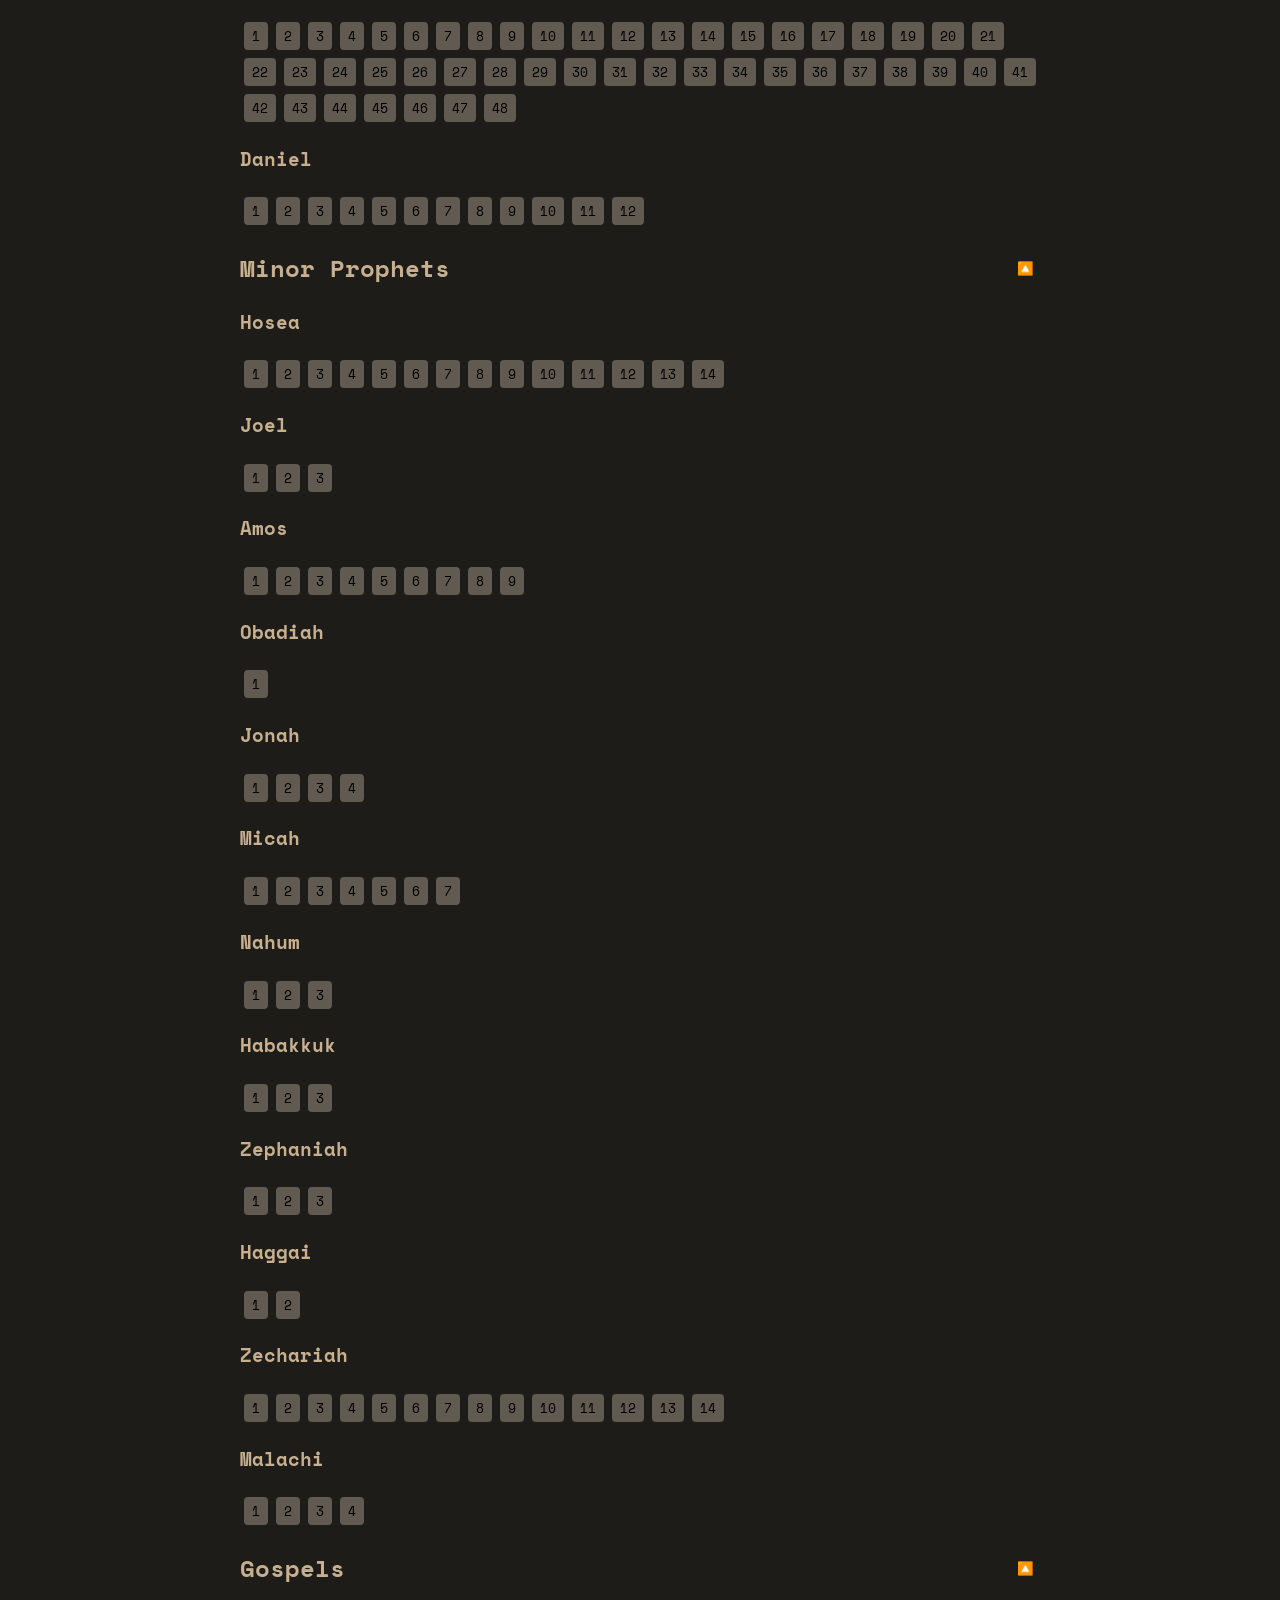
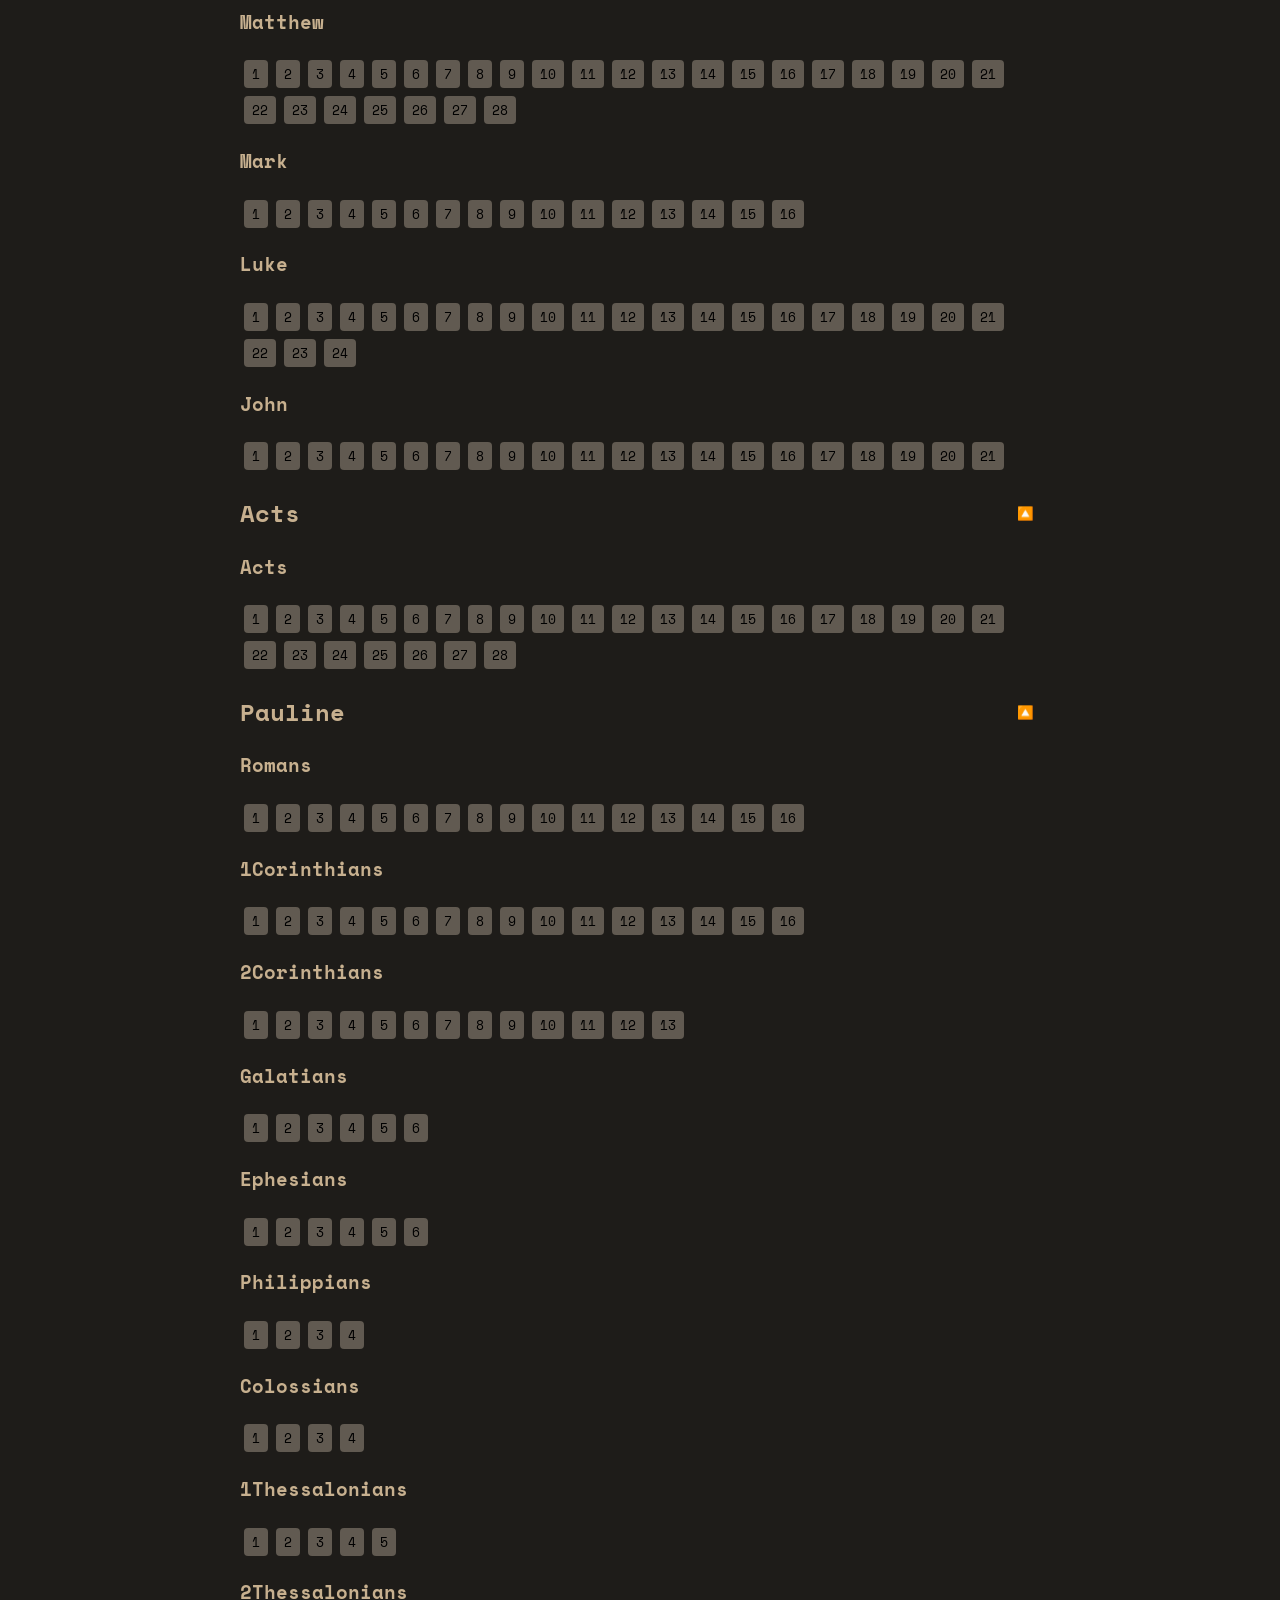
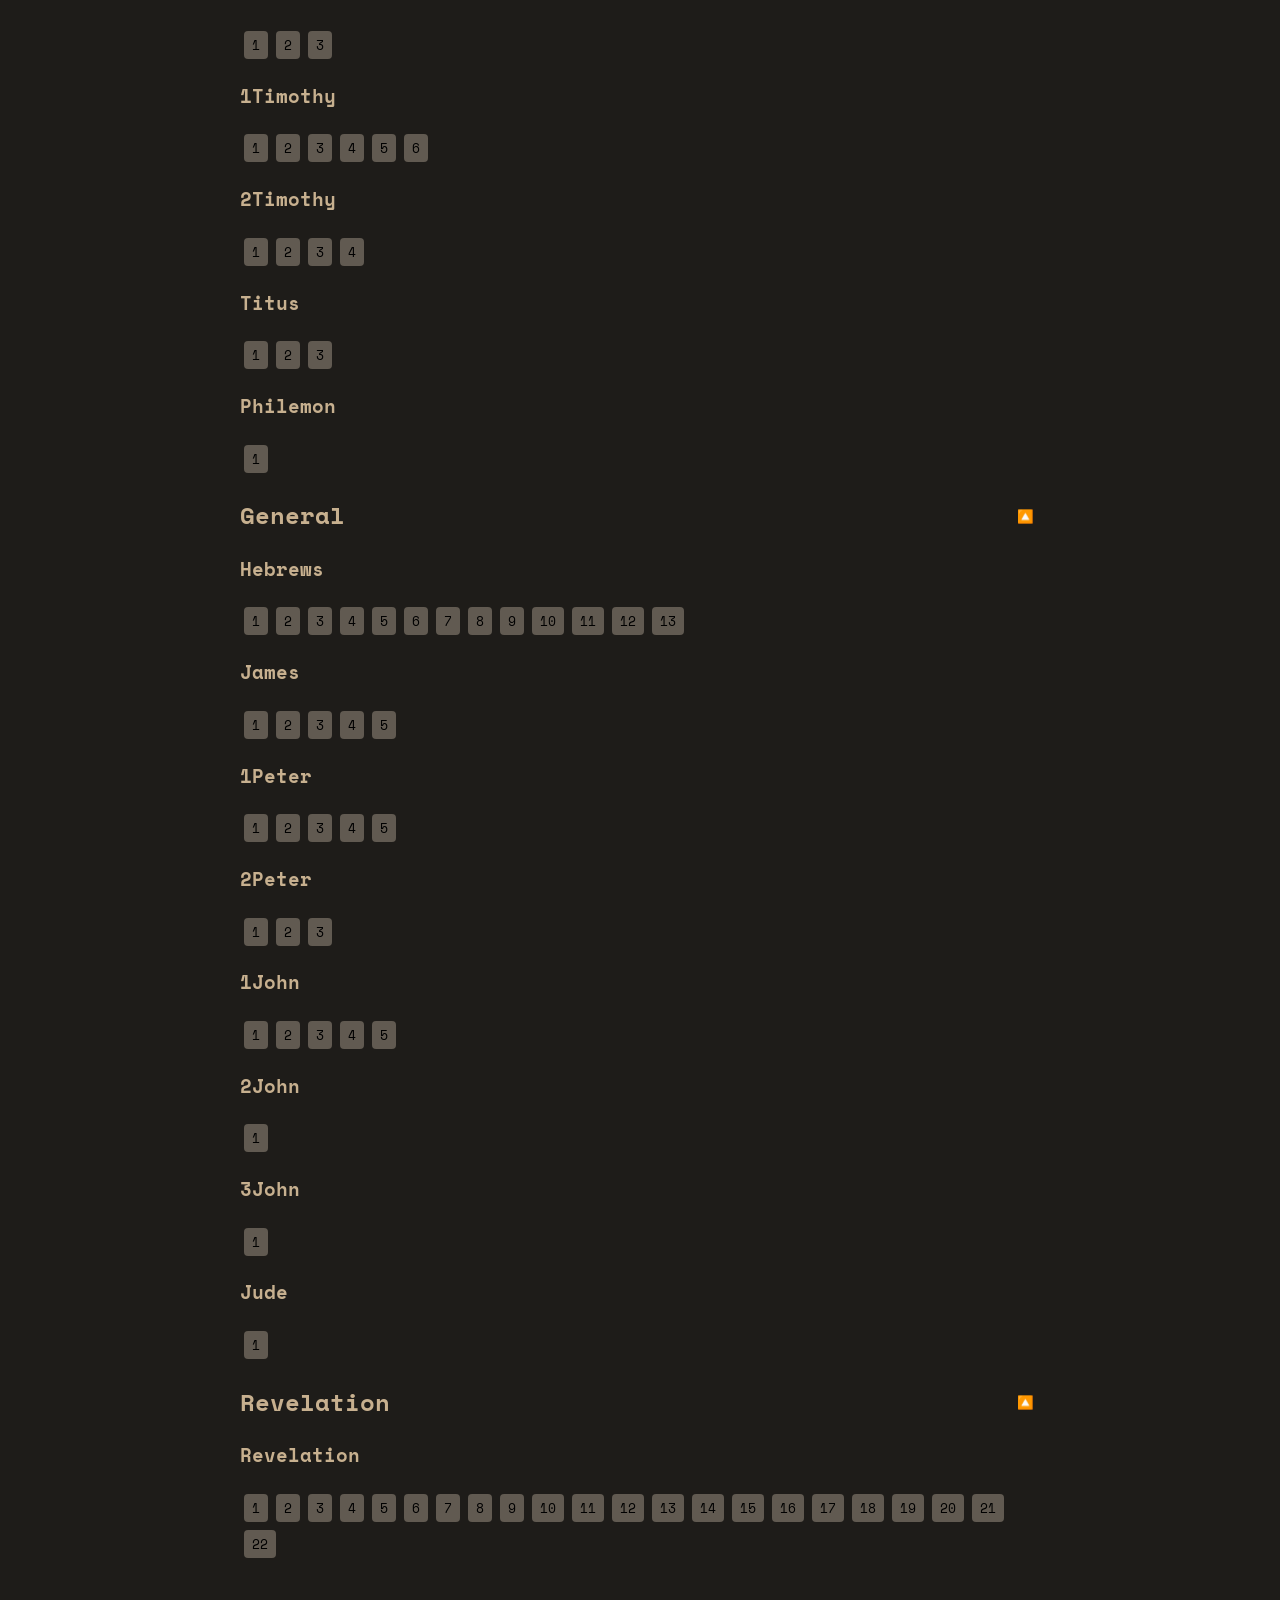
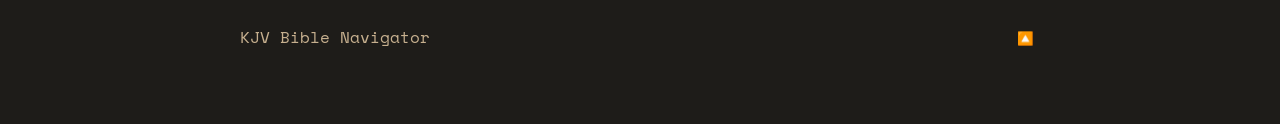
==== commit 463eba94: "init commit" ====
--- a/index.html
+++ b/index.html
@@ -20,9 +20,10 @@
 
   <body>
     <a id="top"></a>
-    <button id="themeToggle" class="theme-button">🕶️</button>
-
-    <h1>KJV Bible Navigator</h1>
+    <div class="nav-home">
+      <h1>KJV Bible Navigator</h1>
+      <button id="themeToggle" class="top-button">🕶️</button>
+    </div>
 
     <h2>Quick Select:</h2>
 
@@ -71,6 +72,11 @@
 
     <div id="books"></div>
 
+    <div class="footer-nav">
+      <div>KJV Bible Navigator</div>
+      <button id="footerTopBtn" class="top-button">🔼</button>
+    </div>
+
     <script src="js/app.js"></script>
   </body>
 </html>
--- a/css/style.css
+++ b/css/style.css
@@ -39,7 +39,10 @@
 ---------------------------------*/
 
 .nav-home {
-  text-align: right;
+  margin-top: 30px;
+  display: flex;
+  justify-content: space-between;
+  align-items: center;
 }
 
 /* --------------------------------
@@ -210,7 +213,7 @@
 
 .footer-nav {
   margin-top: 60px;
-
+  margin-bottom: 60px;
   display: flex;
   justify-content: space-between;
   align-items: center;
